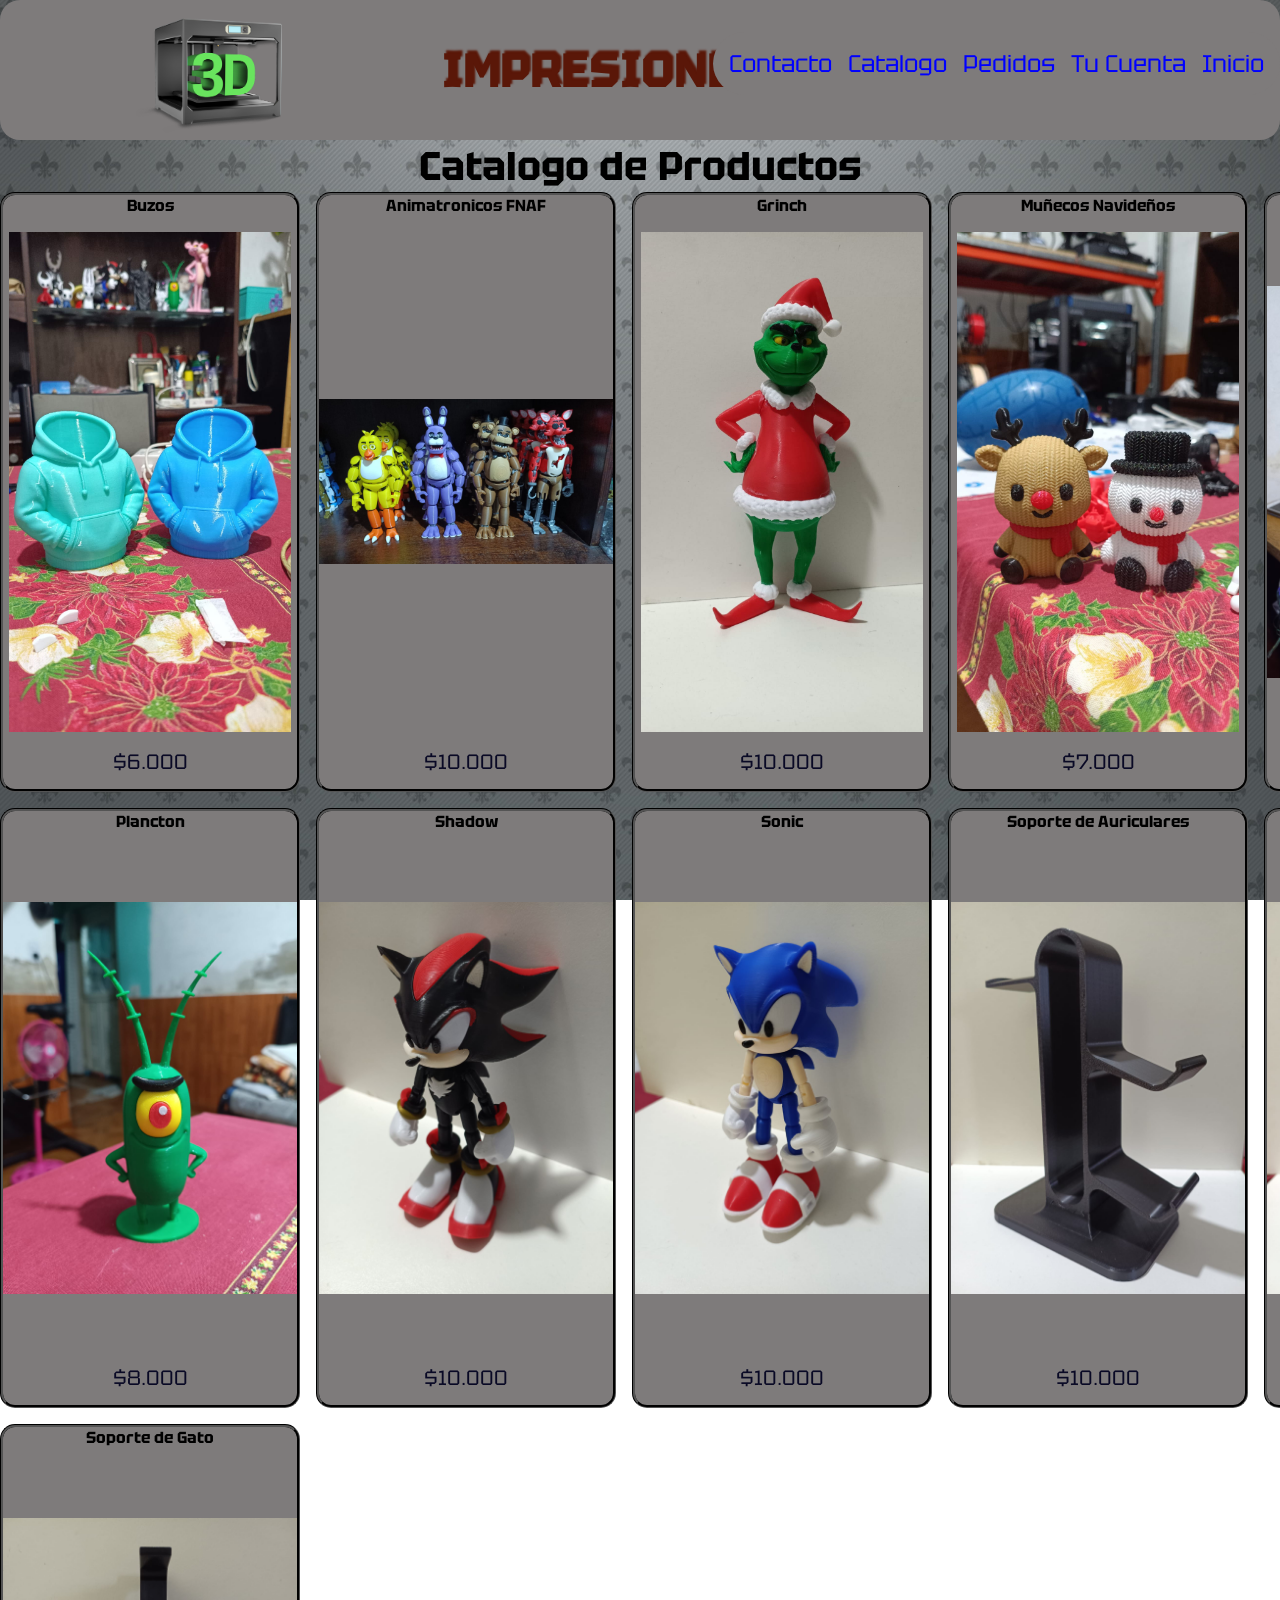
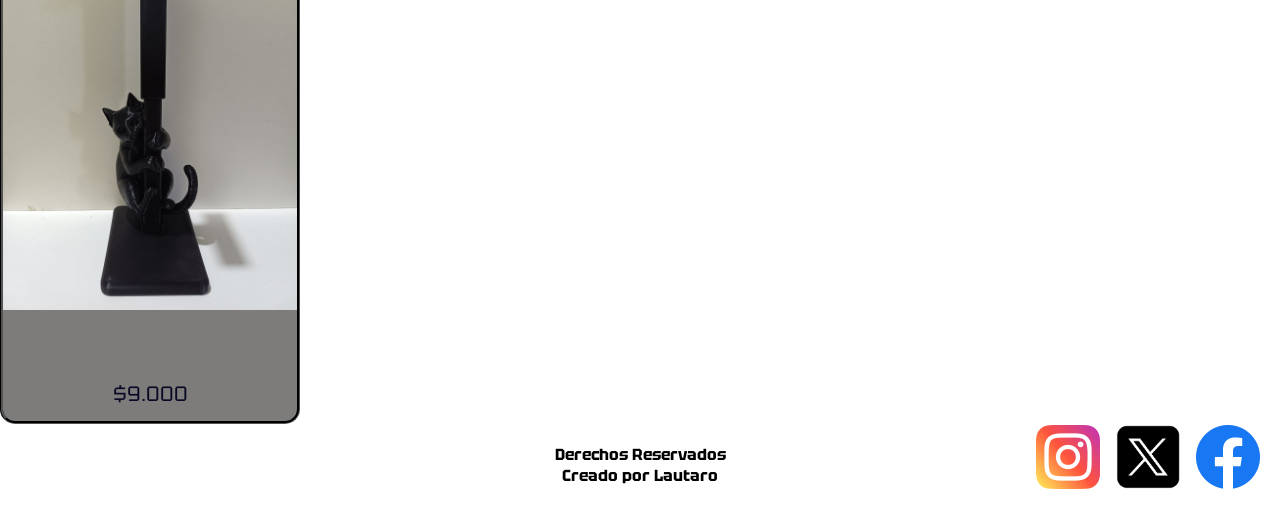
==== pages/catalogo.html @ 33ff71d0 "Firts commit of Impresiones-3D" ====
<!DOCTYPE html>
<html lang="es-ar">
<head>
    <meta charset="UTF-8">
    <meta name="viewport" content="width=device-width, initial-scale=1.0">
    <title>Impresiones 3D - Catalogo</title>
    <link rel="stylesheet" href="../styles/styles.css">
</head>
<body>
    <header>
        <section>
            <a href="../index.html" class="header">
                <img src="../assets/imagenes/impresion 3D.png" alt="Imagen de Figuras impresas en 3D" class="logo">
                <h1>IMPRESIONES 3D</h1>
            </a>
        </section>
        <section>
            <nav>
                <ul class="navbar">
                    <li>
                        <a href="./contacto.html">Contacto</a>
                    </li>
                    
                    <li>
                        <a href="./catalogo.html">Catalogo</a>
                    </li>
                    
                    <li>
                        <a href="./pedidos.html">Pedidos</a>
                    </li>
                    
                    <li>
                        <a href="./tu_cuenta.html">Tu Cuenta</a>
                    </li>
                    <li>
                        <a href="../index.html">Inicio</a>
                    </li>
                </ul>
            </nav>
        </section>

    </header>
    
    <main>
        <h2 class="titulo-catalogo">Catalogo de Productos</h2>
        <section class="catalogo-de-productos">

            <article>
                <h3>Buzos</h3>
                <img src="../assets/imagenes/Imagenes Catalogo/buzos.jpeg" alt="Imagen de impresion en 3D de pequeños buzos" class="imagenes-catalogo">
                <p>$6.000</p>
            </article>

            <article>
                <h3>Animatronicos FNAF</h3>
                <img src="../assets/imagenes/Imagenes Catalogo/fnaf.jpeg" alt="Imagen de distintos personajes de five nights at freddys en impresiones 3D" class="imagenes-catalogo">
                <p>$10.000</p>
            </article>

            <article>
                <h3>Grinch</h3>
                <img src="../assets/imagenes/Imagenes Catalogo/grinch.jpeg" alt="Imagen del grinch en impresion 3D" class="imagenes-catalogo">
                <p>$10.000</p>
            </article>

            <article>
                <h3>Muñecos Navideños</h3>
                <img src="../assets/imagenes/Imagenes Catalogo/muñecos navidad.jpeg" alt="Imagen de muñecos navideños en impresion 3D" class="imagenes-catalogo">
                <p>$7.000</p>
            </article>

            <article>
                <h3>Pantera Rosa</h3>
                <img src="../assets/imagenes/Imagenes Catalogo/pantera rosa.jpeg" alt="Imagen de la pantera rosa en impresion 3D" class="imagenes-catalogo">
                <p>$8.000</p>
            </article>

            <article>
                <h3>Plancton</h3>
                <img src="../assets/imagenes/Imagenes Catalogo/planton.jpeg" alt="Imagen de plancton impreso en 3D" class="imagenes-catalogo">
                <p>$8.000</p>
            </article>

            <article>
                <h3>Shadow</h3>
                <img src="../assets/imagenes/Imagenes Catalogo/sahdow.jpeg" alt="Imagen de shadow impreso en 3D" class="imagenes-catalogo">
                <p>$10.000</p>
            </article>

            <article>
                <h3>Sonic</h3>
                <img src="../assets/imagenes/Imagenes Catalogo/sonic.jpeg" alt="Imagen de sonic impreso en 3D" class="imagenes-catalogo">
                <p>$10.000</p>
            </article>

            <article>
                <h3>Soporte de Auriculares</h3>
                <img src="../assets/imagenes/Imagenes Catalogo/soporte clasico.jpeg" alt="Imagen de soporte para auriculares clasico impreso en 3D" class="imagenes-catalogo">
                <p>$10.000</p>
            </article>

            <article>
                <h3>Soporte de Creeper</h3>
                <img src="../assets/imagenes/Imagenes Catalogo/soporte creeper.jpeg" alt="Imagen de soporte para auriculares de creeper impreso en 3D" class="imagenes-catalogo">
                <p>$18.000</p>
            </article>

            <article>
                <h3>Soporte de Gato</h3>
                <img src="../assets/imagenes/Imagenes Catalogo/soporte gato.jpeg" alt="Imagen de soporte para auriculares de gato impreso en 3D"class="imagenes-catalogo">
                <p>$9.000</p>
            </article>

        </section>

    </main>

    <footer>
        <section class="derechos-de-autor">
            <h4>Derechos Reservados</h4>
            <h4>Creado por Lautaro</h4>
        </section>
        <section>
            <ul class="redes-sociales">
                <li>
                    <a href="https://www.instagram.com" target="_blank">
                        <img src="../assets/logos/instagram.png" alt="Logo de Instagram" class="logo_red_social">
                    </a>
                </li>
                
                <li>
                    <a href="https://x.com/?lang=es" target="_blank">
                        <img src="../assets/logos/x.png" alt="Logo de X" class="logo_red_social">
                    </a>
                </li>
                
                <li>
                    <a href="https://www.facebook.com/?locale=es_LA" target="_blank">
                        <img src="../assets/logos/facebook.png" alt="Logo de Facebook" class="logo_red_social">
                    </a>
                </li>
            </ul>
        </section>
    </footer>

</body>
</html>
---- styles/styles.css ----
@import url('https://fonts.googleapis.com/css2?family=Tektur:wght@400..900&display=swap');
*{
    margin: 0;
    padding: 0;
    box-sizing: border-box;
    font-family: tektur;
}

body{
    background-image: url(../assets/imagenes/fondo\ de\ pantalla.jpg);
    background-repeat: no-repeat;
    background-position: center;
    background-size: cover;
    background-attachment: fixed;
}

.header{
    display: grid;
    grid-template-columns: repeat(3, 1fr);
    justify-items: center;
    align-items: center;
    background-color: rgb(126, 123, 123);
    border-radius: 20px;
}

.navbar{
    display: flex;
    position: fixed;
    top: 2rem;
    right: 0;
    justify-content: flex-end;
    gap: 1rem ;
    padding: 1rem;
    border-radius: 50px;
    background-color: rgb(126, 123, 123);

}

main{
    display: flex;
    justify-content: center;
    flex-direction: column;
}

.info{
    display: flex;
    justify-content: center;
    padding: 1rem;
}

.catalogo-de-productos{
    display: grid;
    grid-template-columns: repeat(5, 1fr);
    justify-items: center;
    gap: 1rem;
    
}

.catalogo-de-productos article {
    display: flex;
    flex-direction: column;
    align-items: center;
    gap: 1rem;
    width: 300px;
    height: 600px;
    border-style:groove;
    border-radius: 15px;
    border-color: black;
    background-color: rgb(126, 123, 123);
}

.imagenes-catalogo{
    width: 100%;
    height: 500px;
    object-fit: contain;
}

.imagenes-ilustrativas{
    display: flex;
    flex-flow: row wrap;
    gap: 1rem;
    justify-content: center;
}

.tu-cuenta{
    display: flex;
    justify-content: center;
    align-items: center;
    flex-direction: column;
    flex-flow: row wrap;
    gap: 2rem;
}

.datos-personales{
    display: flex;
    flex-direction: column;
    justify-content: center;
    align-items: center;
}

.datos-domicilio{
    display: flex;
    flex-direction: column;
    justify-content: center;
    align-items: center;
    
}
.datos-persona-autorizada{
    display: flex;
    flex-direction: column;
    justify-content: center;
    align-items: center;
    
}

footer{
    position: relative;
    padding: 20px;
    display: flex;
    justify-content: center;
    align-items: end;
}


.derechos-de-autor{
    display: flex;
    flex-direction: column;
    align-items: center;
}
.redes-sociales{
    display: flex;
    flex-direction: row;
    gap: 1rem;
    position: absolute;
    right: 20px;
    bottom: 10px;
}
h1{
    text-align: center;
    color: rgb(90, 23, 8);
    font-size: 3rem;
    text-shadow: 2px -3px 2px;

}

h2{
    font-size: 2.5rem;
}

h3{
    font-size: 1rem;
}


.logo{
    height: auto ;
    width: 175px;
    margin-left: 10px;
}
    
    .imagen_ilustrativa{
        height: auto;
        width: 400px;
        gap: 2rem;
    }
    
    .logo_red_social{
        height: auto;
        width: 4rem;
    }
    
    p{
    color: rgb(9, 9, 37);
    font-size: 1.30rem;
}

li{
    list-style: none;
}

a{
    color: blue;
    text-decoration: none;
    font-size: 1.5rem;
}

p{
    white-space: pre-line;
}
.titulo-imagenes-ilustrativas{
    display: flex;
    justify-content: center;
}
.titulo-catalogo{
    display: flex;
    justify-content: center;
}

.ideas{
    display: flex;
    justify-content: flex-start;
    align-items: flex-start;
    flex-direction: column;
}

.ideas input{
    width: 40%;
}

.ideas textarea{
    width: 40%;
}

/* MEDIA QUERIS */

/* TABLET */
@media (min-width: 480px) and (max-width:960px){
    main{
        text-align: center;
    }
    header{
        display: flex;
        align-items: center;
        justify-content: center;
    }
    .navbar{
        display: flex;
        align-items: center;
    }
    h1{
        display: none;
    }
    .logo{
    width: 50%;
    height: auto;
    }

    .imagen_ilustrativa{
        height: auto;
        width: 200px;
    }

    .catalogo-de-productos{
        display: grid;
        grid-template-columns: repeat(2, 1fr);
        justify-items: center;
    }

    .catalogo-de-productos article{
        display: flex;
        flex-direction: column;
        align-items: center;
        height: 450px;
        width: 250px;
        padding: 5px;
    }

    .catalogo-de-productos article p {
        margin-top: auto;
    }

    .imagenes-catalogo{
        height: auto;
        width: 200px;
        margin: auto;
    }
}

/* MOBILE */
@media (min-width: 300px) and (max-width:479px){

    main{
    text-align: center;
    }

    h1{
        display:none;
    }

    header{
        display: flex;
        justify-content: center;
        align-items: center;
    }

    .navbar{
        display: flex;
        flex-direction: column;
        align-items: center;
        gap: 5px;
        border-radius: 20px;
        top: 0;
    }

    .navbar a{
        font-size: 1rem;
    }

    .logo{
        height: auto;
        width: 200px;
    }

.imagen_ilustrativa{
    height: auto;
    width: 150px;
}

.redes-sociales{
    display: flex;
    justify-content: end;
    flex-direction: column;
    gap: 5px;

}

.logo_red_social{
    height: auto;
    width: 30px;
}

    .catalogo-de-productos{
        display: grid;
        grid-template-columns: repeat(2, 1fr);
        justify-items: center;
    }

    .catalogo-de-productos article{
        display: flex;
        flex-direction: column;
        align-items: center;
        height: 350px;
        width: 150px;
        padding: 5px;
    }

    .catalogo-de-productos article p {
        margin-top: auto;
    }

    .imagenes-catalogo{
        height: auto;
        width: 125px;
        margin: auto;
    }
}
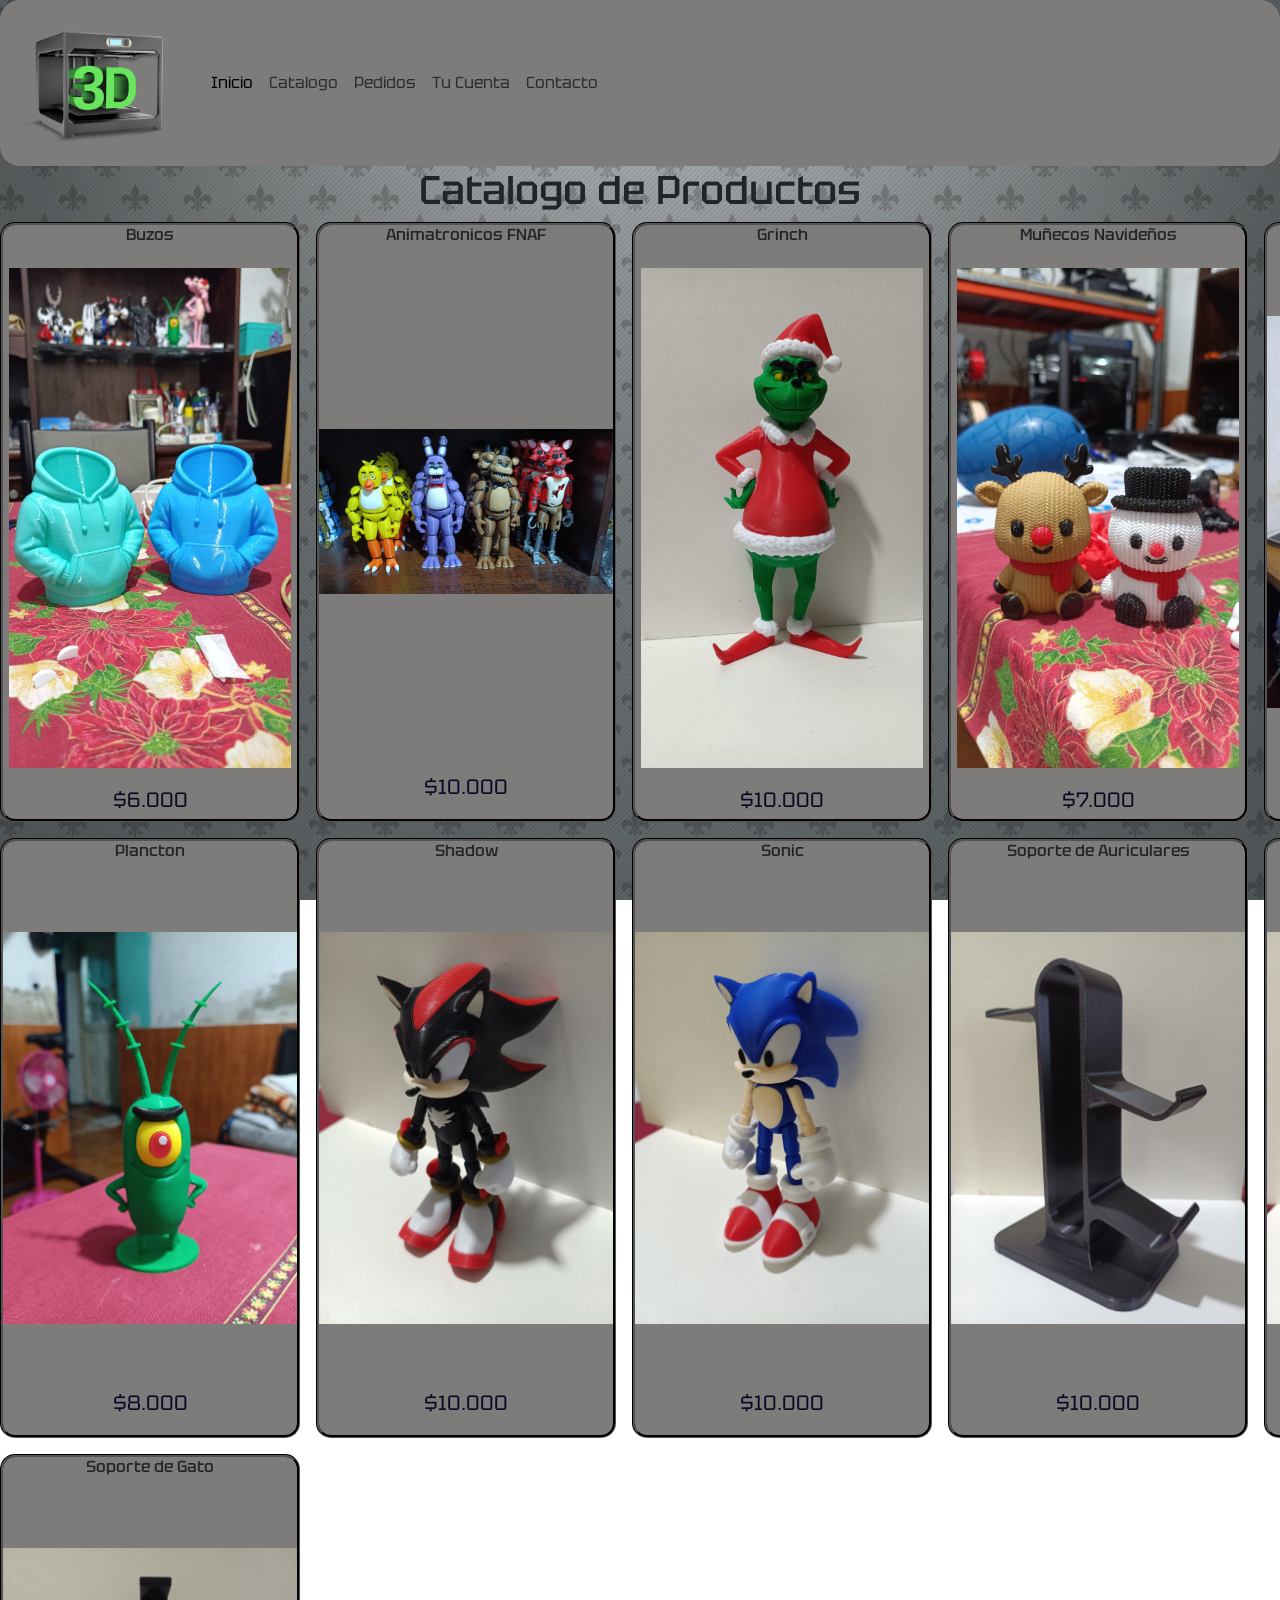
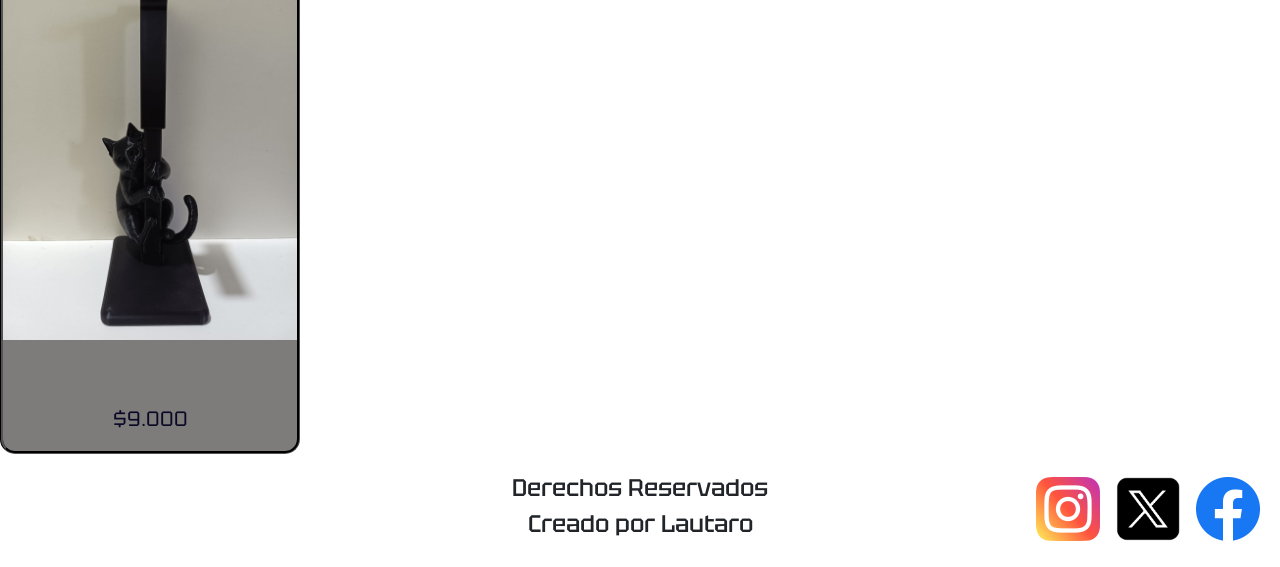
==== commit 3439faa8: "agrego navbar de Bootstrap" ====
--- a/pages/catalogo.html
+++ b/pages/catalogo.html
@@ -4,11 +4,44 @@
     <meta charset="UTF-8">
     <meta name="viewport" content="width=device-width, initial-scale=1.0">
     <title>Impresiones 3D - Catalogo</title>
+    <link href="https://cdn.jsdelivr.net/npm/bootstrap@5.3.8/dist/css/bootstrap.min.css" rel="stylesheet" integrity="sha384-sRIl4kxILFvY47J16cr9ZwB07vP4J8+LH7qKQnuqkuIAvNWLzeN8tE5YBujZqJLB" crossorigin="anonymous">
     <link rel="stylesheet" href="../styles/styles.css">
 </head>
 <body>
     <header>
         <section>
+            <nav class="navbar navbar-expand-lg navbar">
+                <div class="container-fluid">
+                    <a class="navbar-brand" href="../index.html">
+                        <img src="../assets/imagenes/impresion 3D.png" alt="logo de pagina impresiones 3D" class="logo">
+                    </a>
+                    <button class="navbar-toggler" type="button" data-bs-toggle="collapse" data-bs-target="#navbarNav"
+                        aria-controls="navbarNav" aria-expanded="false" aria-label="Toggle navigation">
+                        <span class="navbar-toggler-icon"></span>
+                    </button>
+                    <div class="collapse navbar-collapse" id="navbarNav">
+                        <ul class="navbar-nav">
+                            <li class="nav-item">
+                                <a class="nav-link active" aria-current="page" href="../index.html">Inicio</a>
+                            </li>
+                            <li class="nav-item">
+                                <a class="nav-link" href="../pages/catalogo.html">Catalogo</a>
+                            </li>
+                            <li class="nav-item">
+                                <a class="nav-link" href="../pages/pedidos.html">Pedidos</a>
+                            </li>
+                            <li class="nav-item">
+                                <a class="nav-link" href="../pages/tu_cuenta.html">Tu Cuenta</a>
+                            </li>
+                            <li class="nav-item">
+                                <a class="nav-link" href="../pages/contacto.html">Contacto</a>
+                            </li>
+                        </ul>
+                    </div>
+                </div>
+            </nav>
+        </section>
+        <!-- <section>
             <a href="../index.html" class="header">
                 <img src="../assets/imagenes/impresion 3D.png" alt="Imagen de Figuras impresas en 3D" class="logo">
                 <h1>IMPRESIONES 3D</h1>
@@ -37,7 +70,7 @@
                     </li>
                 </ul>
             </nav>
-        </section>
+        </section> -->
 
     </header>
     
@@ -142,6 +175,6 @@
             </ul>
         </section>
     </footer>
-
+    <script src="https://cdn.jsdelivr.net/npm/bootstrap@5.3.8/dist/js/bootstrap.bundle.min.js" integrity="sha384-FKyoEForCGlyvwx9Hj09JcYn3nv7wiPVlz7YYwJrWVcXK/BmnVDxM+D2scQbITxI" crossorigin="anonymous"></script>
 </body>
 </html>
--- a/styles/styles.css
+++ b/styles/styles.css
@@ -14,16 +14,22 @@
     background-attachment: fixed;
 }
 
-.header{
+.navbar{
+    background-color: rgb(126, 123, 123);
+    border-radius: 20px;
+}
+
+/* .header{
     display: grid;
     grid-template-columns: repeat(3, 1fr);
     justify-items: center;
     align-items: center;
+    width: 100%;
     background-color: rgb(126, 123, 123);
     border-radius: 20px;
-}
-
-.navbar{
+} */
+
+/* .navbar{
     display: flex;
     position: fixed;
     top: 2rem;
@@ -34,7 +40,7 @@
     border-radius: 50px;
     background-color: rgb(126, 123, 123);
 
-}
+} */
 
 main{
     display: flex;
@@ -155,7 +161,6 @@
 .logo{
     height: auto ;
     width: 175px;
-    margin-left: 10px;
 }
     
     .imagen_ilustrativa{
@@ -218,15 +223,15 @@
     main{
         text-align: center;
     }
-    header{
+    /* header{
         display: flex;
         align-items: center;
         justify-content: center;
-    }
-    .navbar{
-        display: flex;
-        align-items: center;
-    }
+    } */
+    /* .navbar{
+        display: flex;
+        align-items: center;
+    } */
     h1{
         display: none;
     }
@@ -277,20 +282,20 @@
         display:none;
     }
 
-    header{
+    /* header{
         display: flex;
         justify-content: center;
         align-items: center;
-    }
-
-    .navbar{
+    } */
+
+    /* .navbar{
         display: flex;
         flex-direction: column;
         align-items: center;
         gap: 5px;
         border-radius: 20px;
         top: 0;
-    }
+    } */
 
     .navbar a{
         font-size: 1rem;
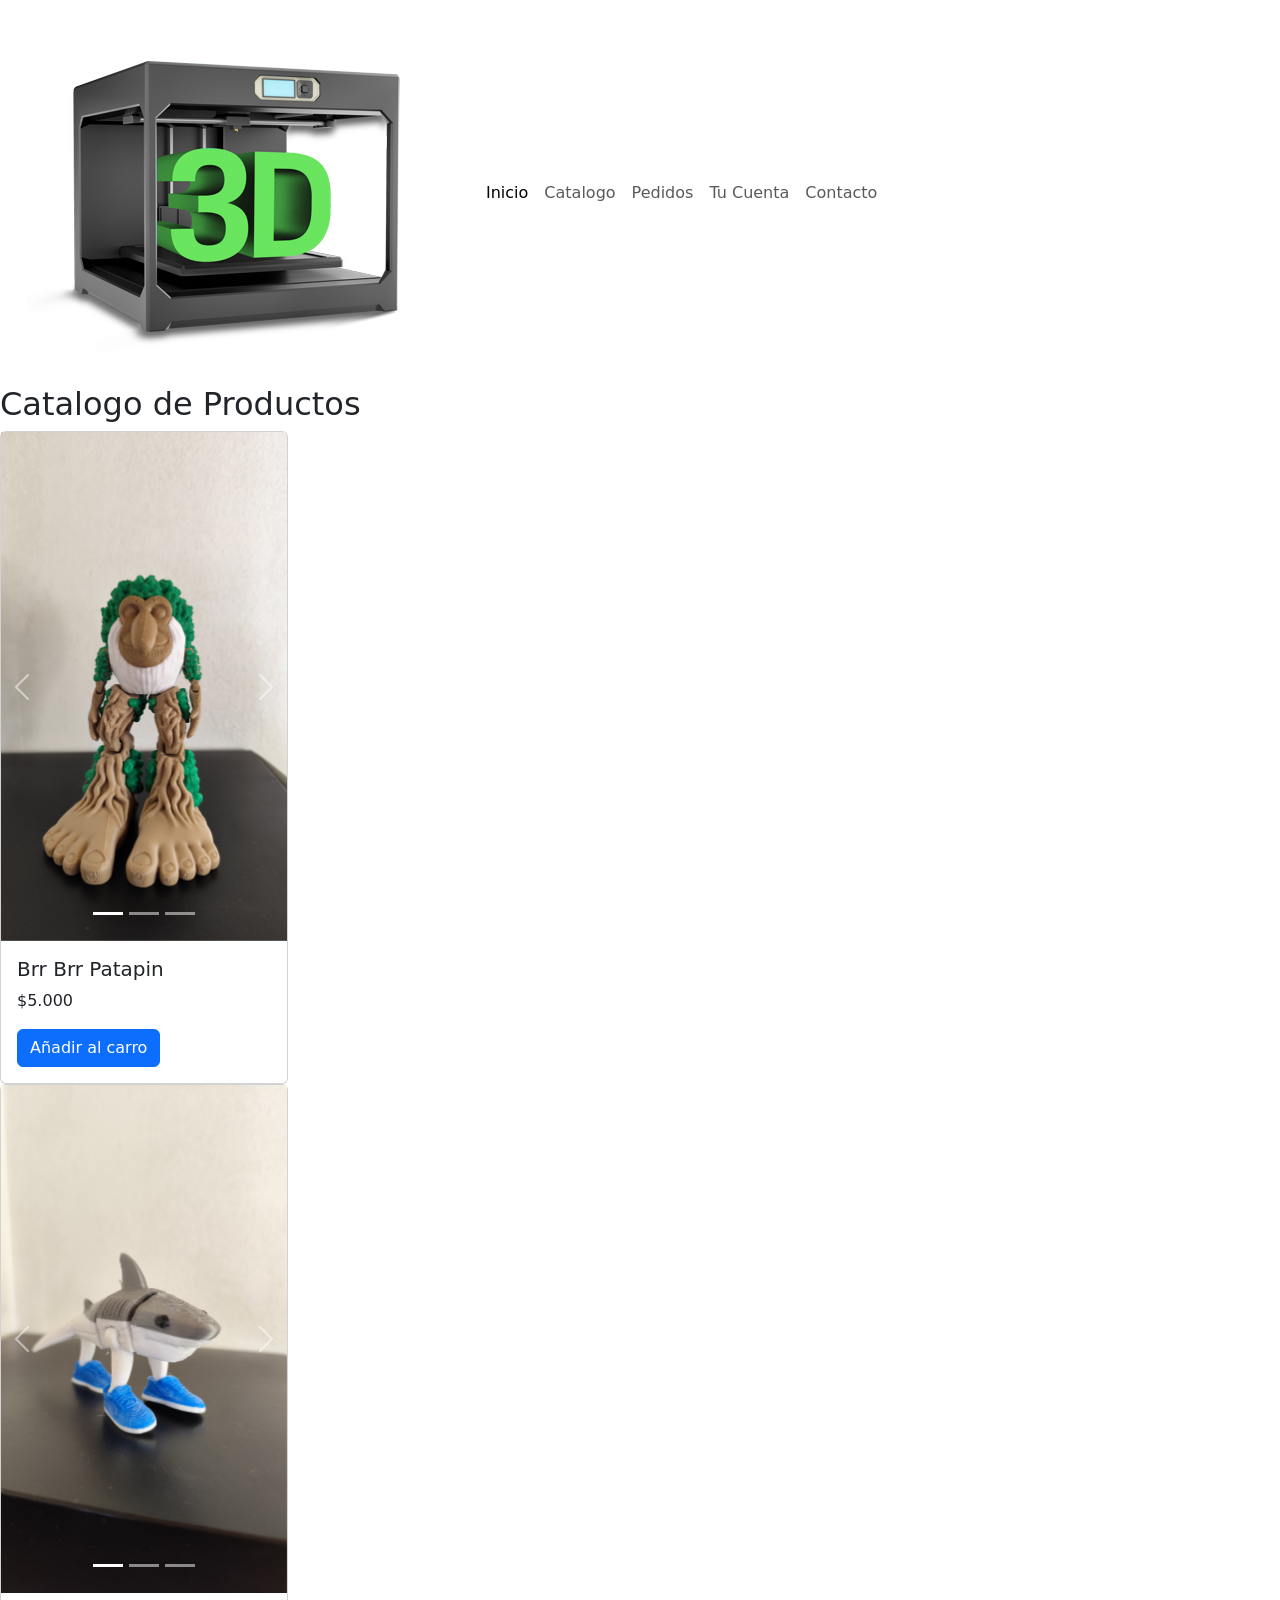
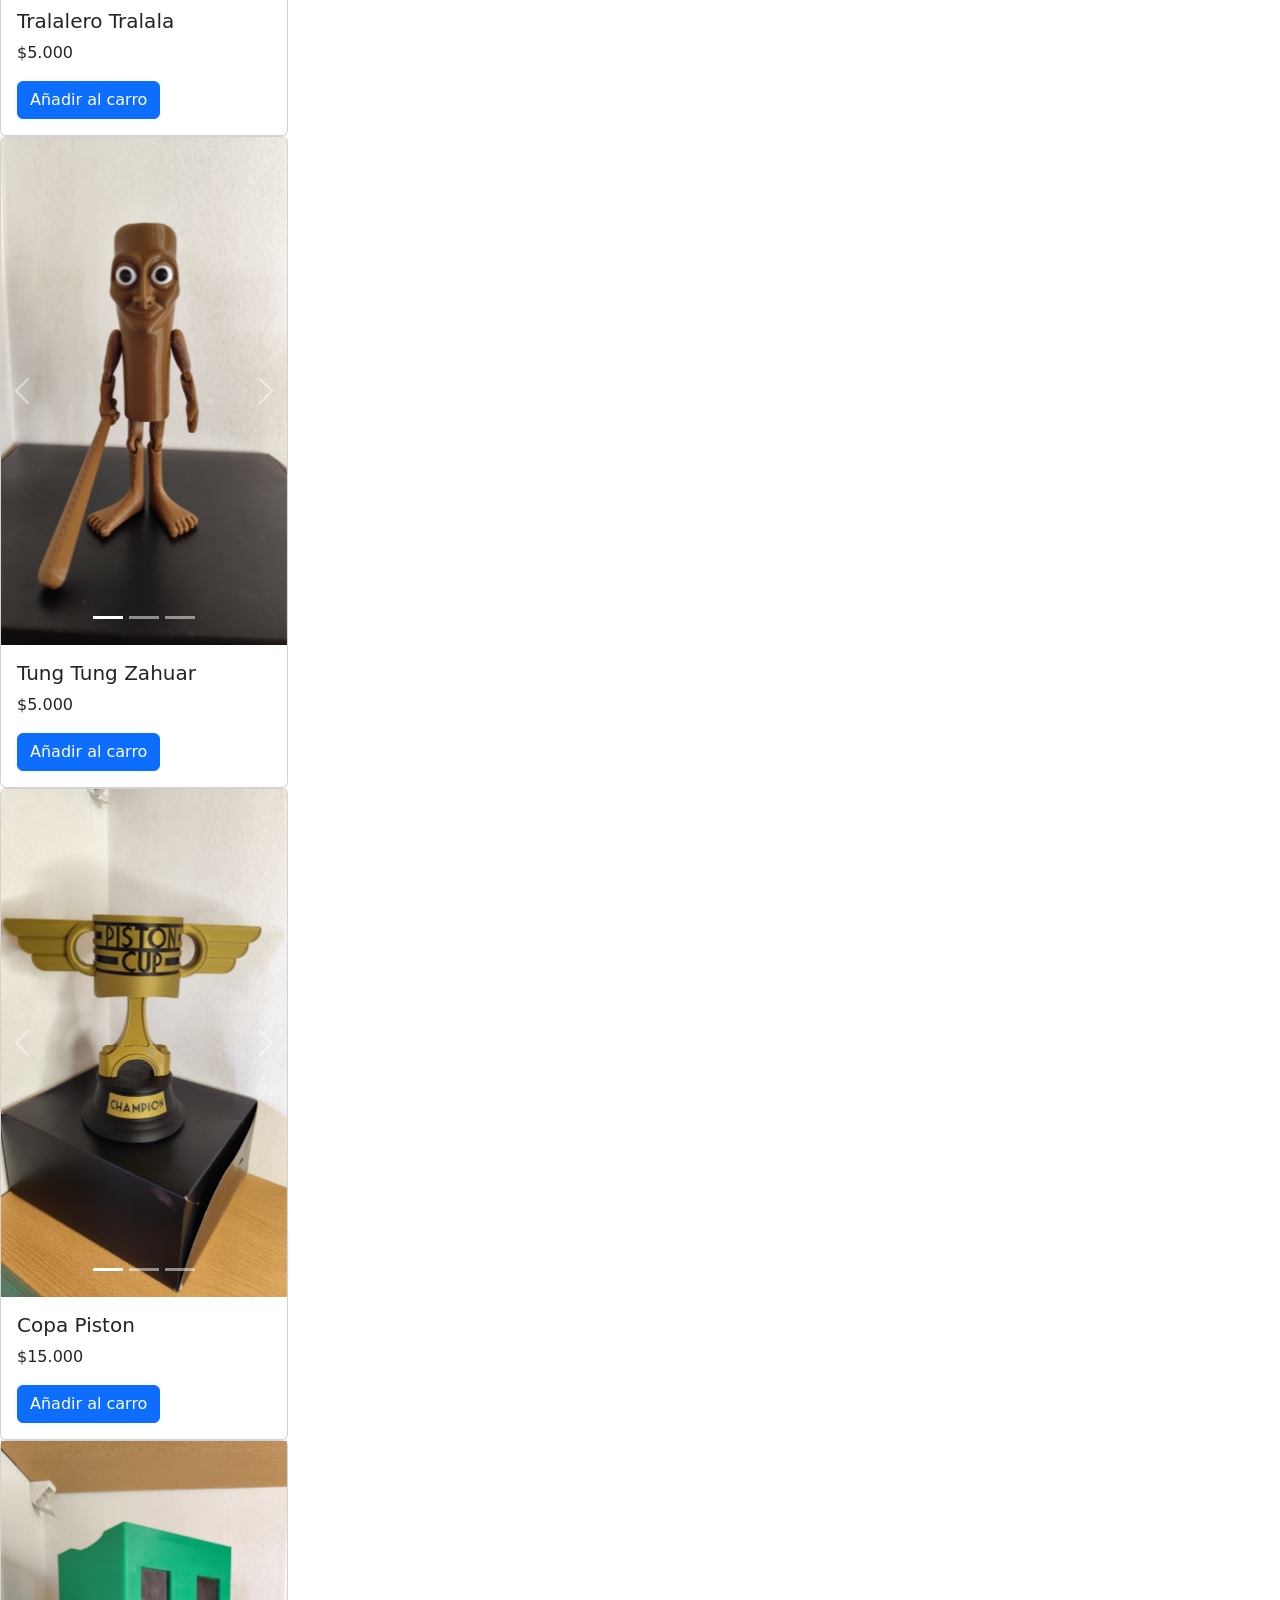
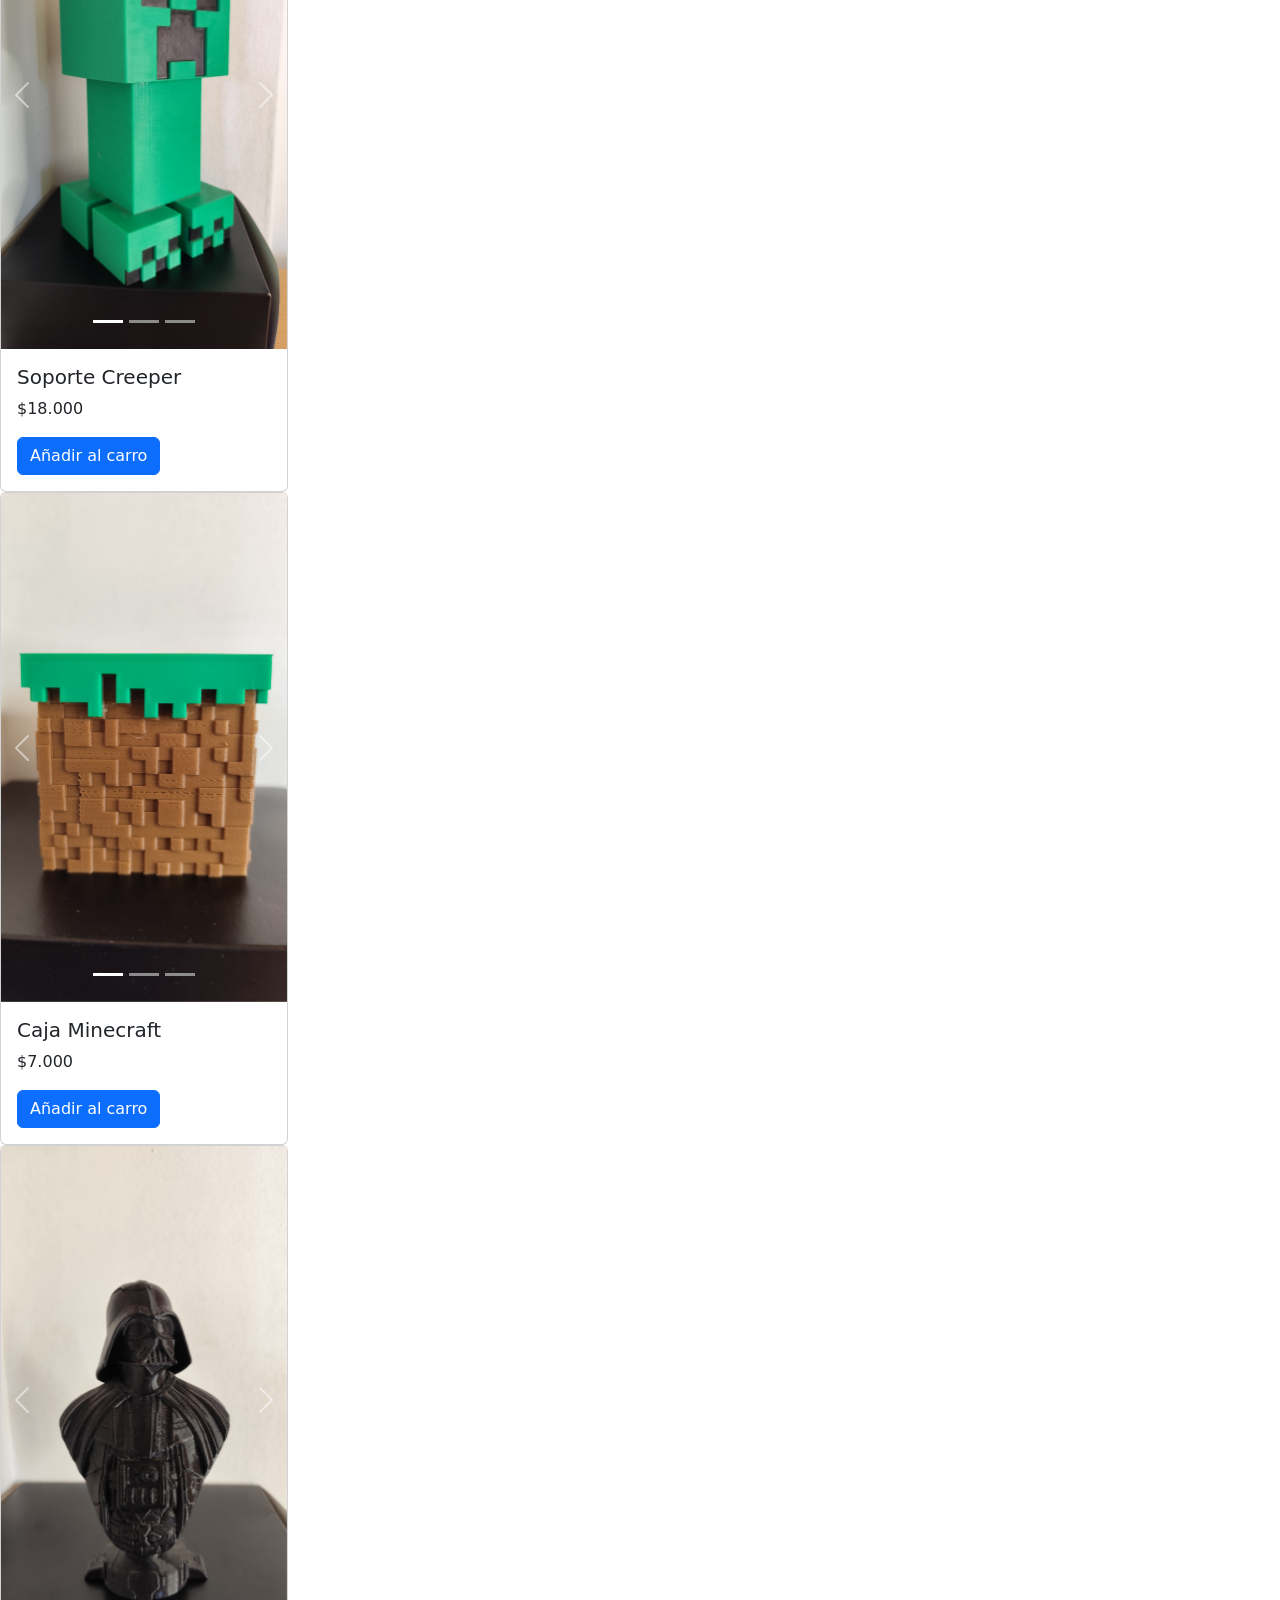
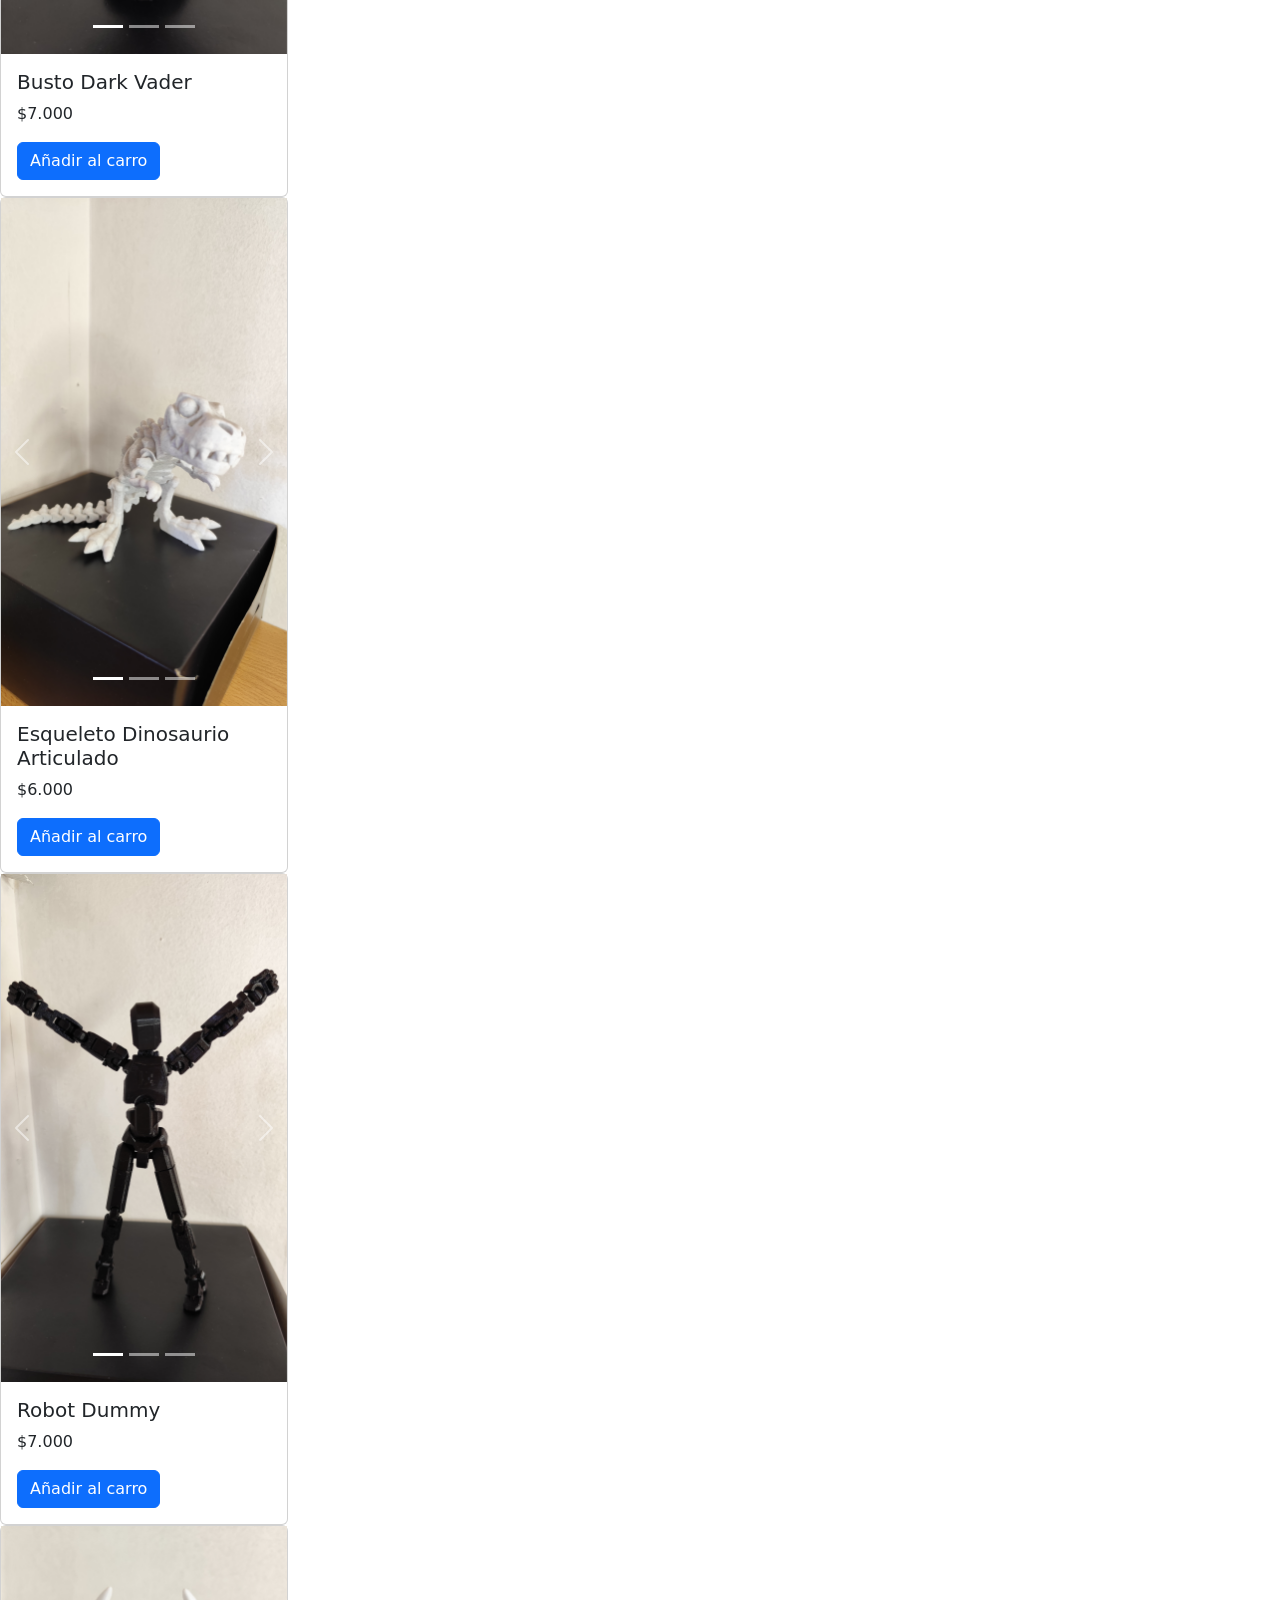
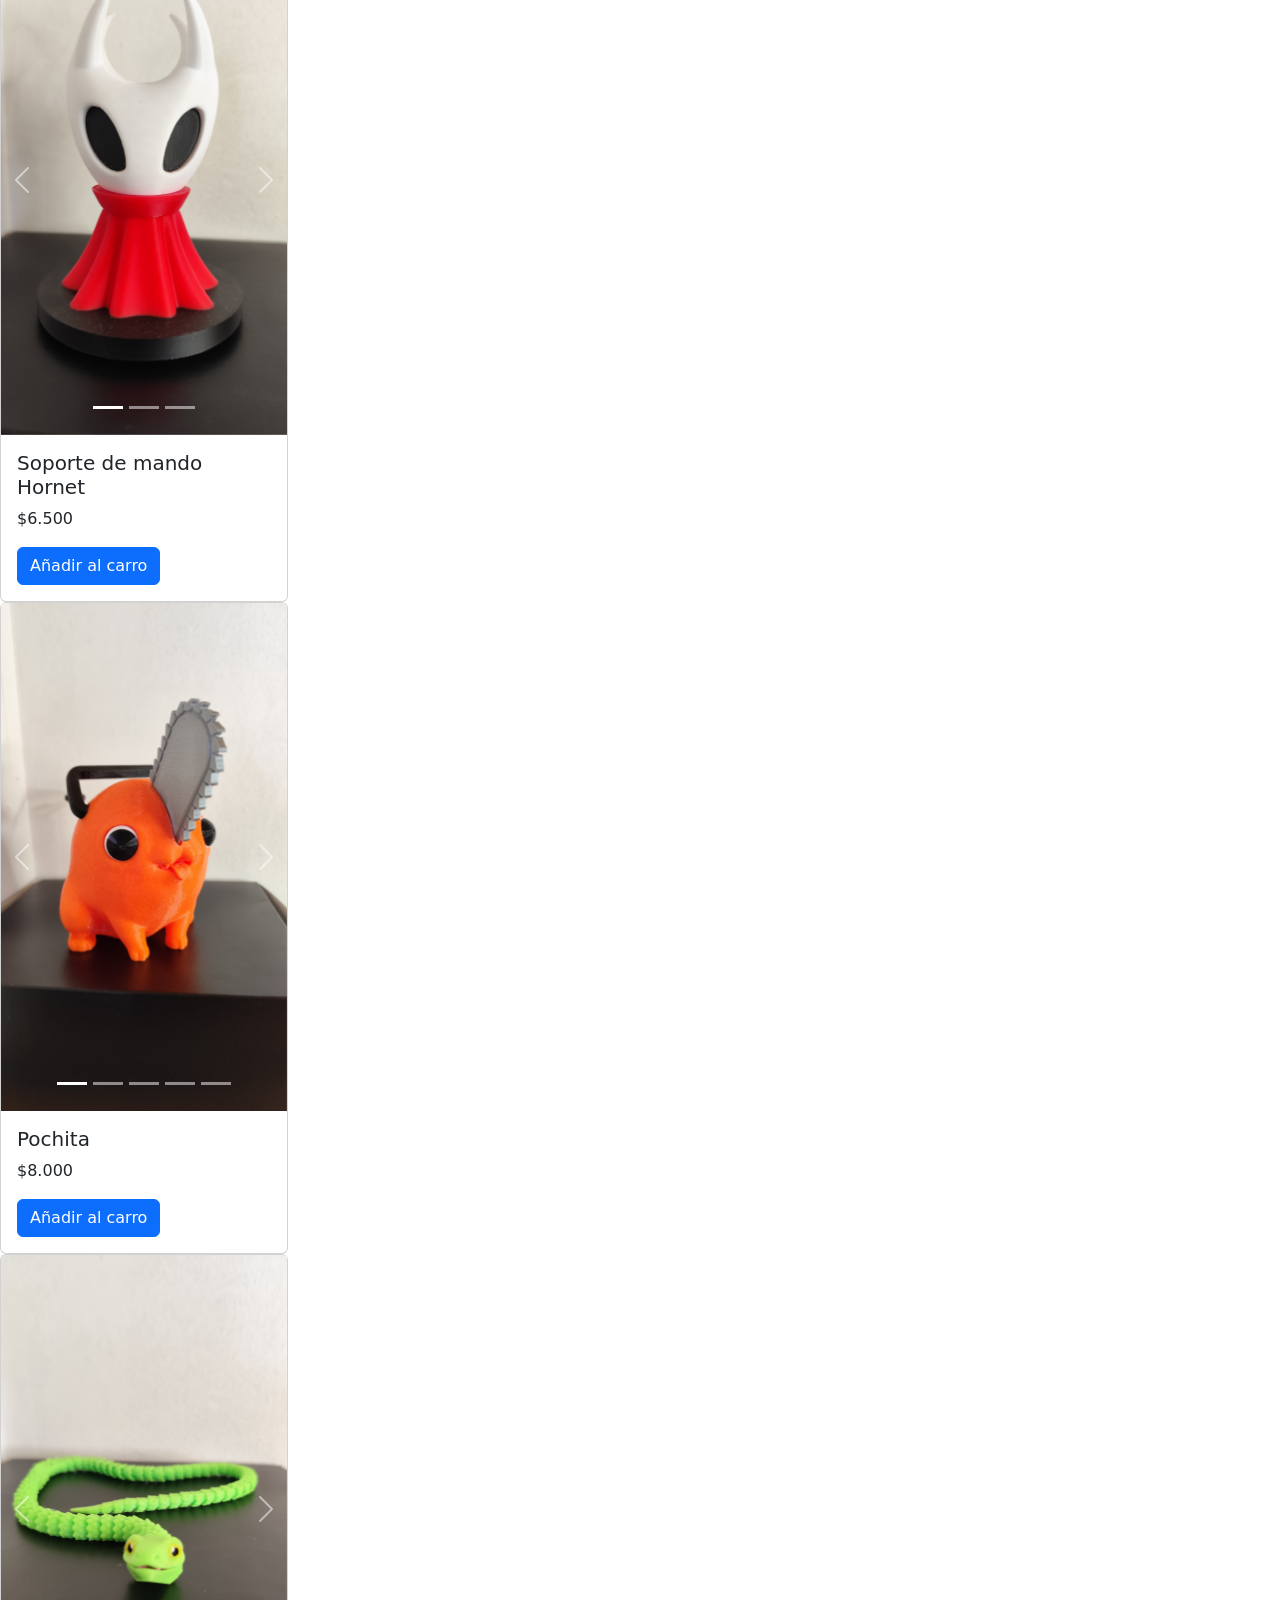
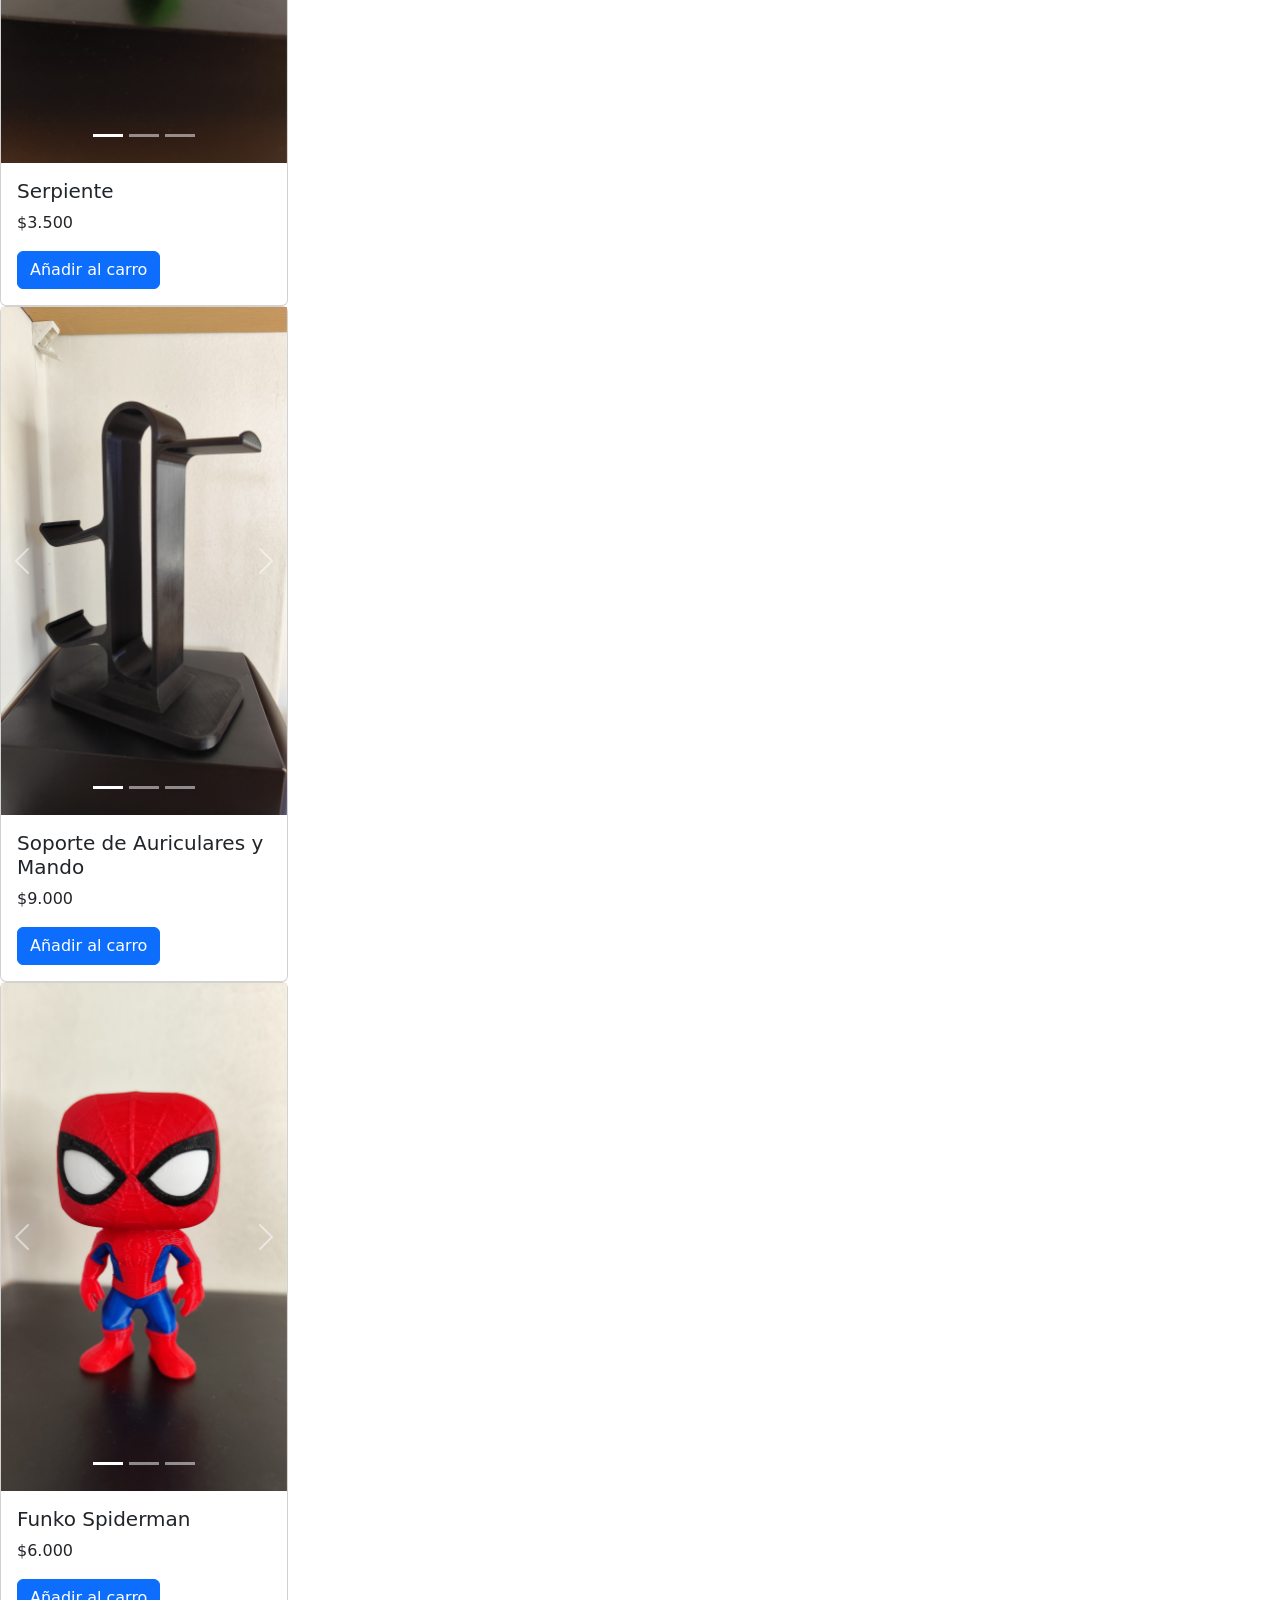
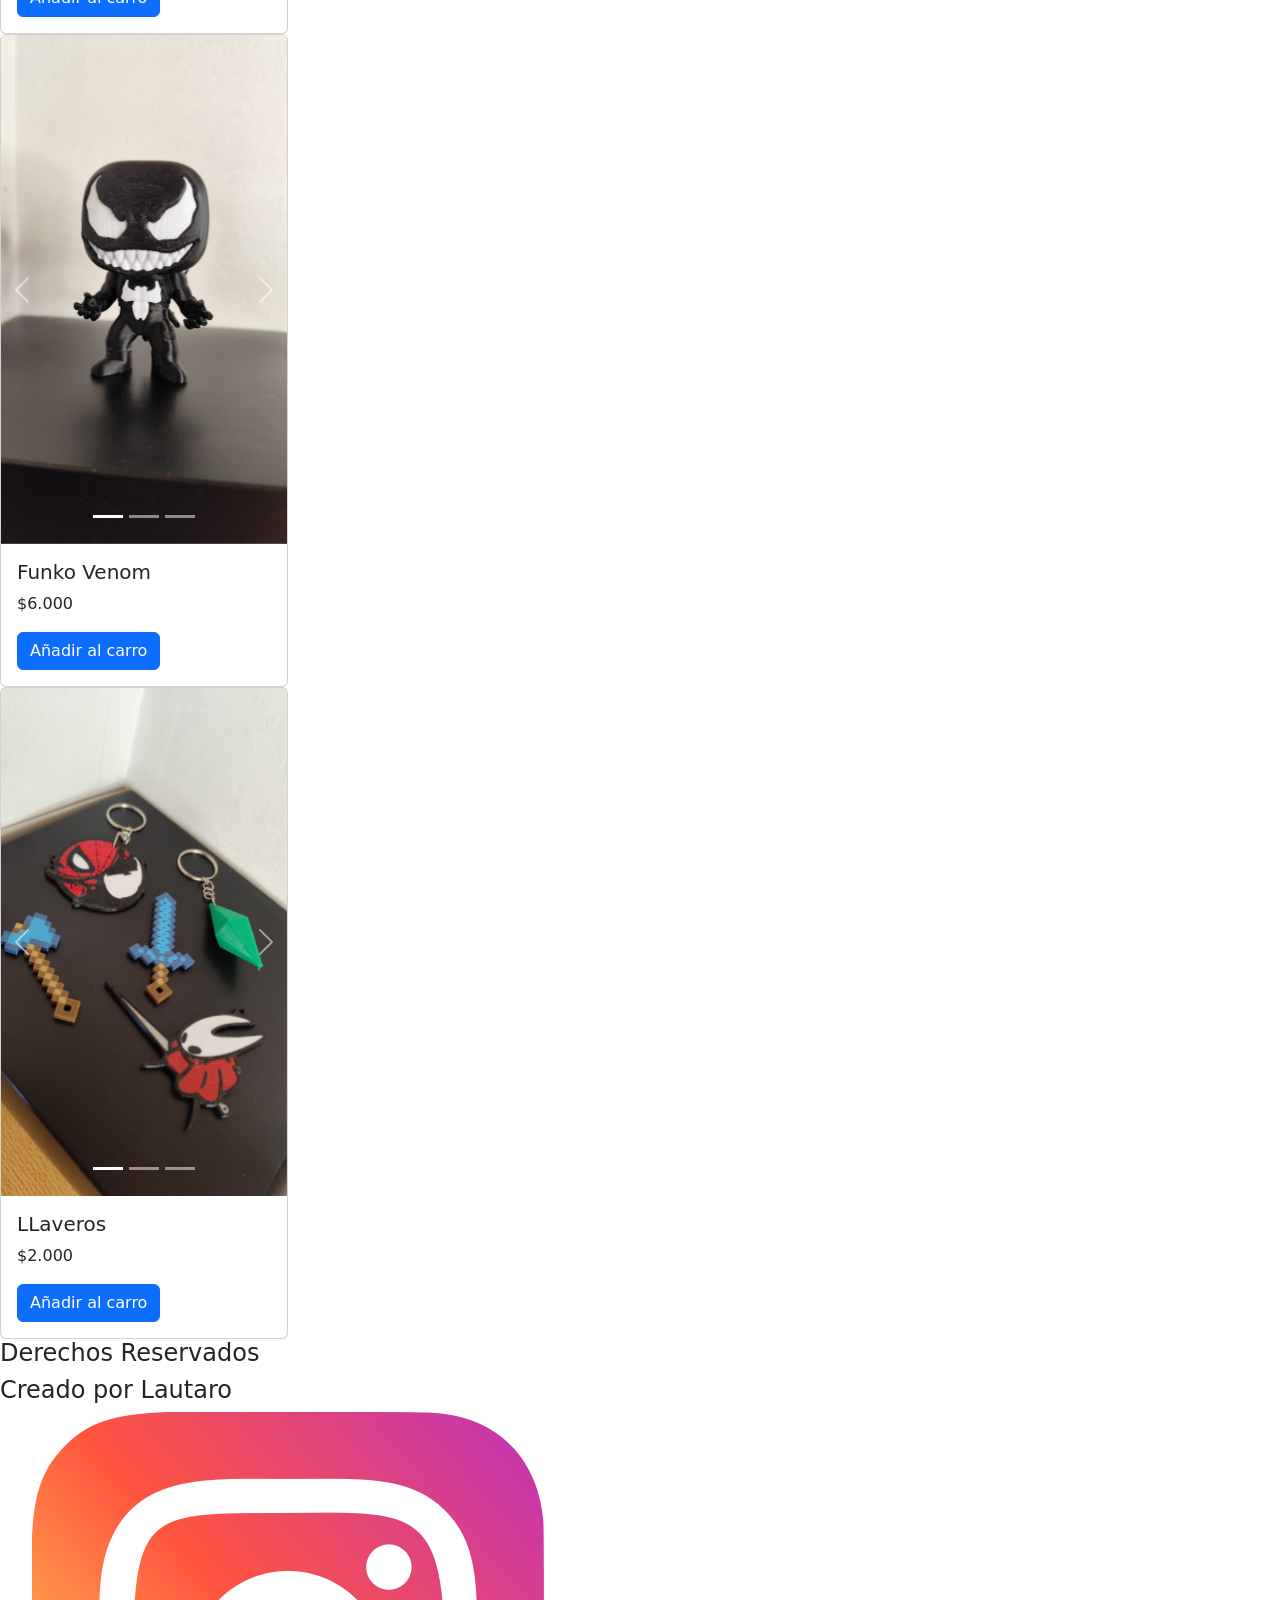
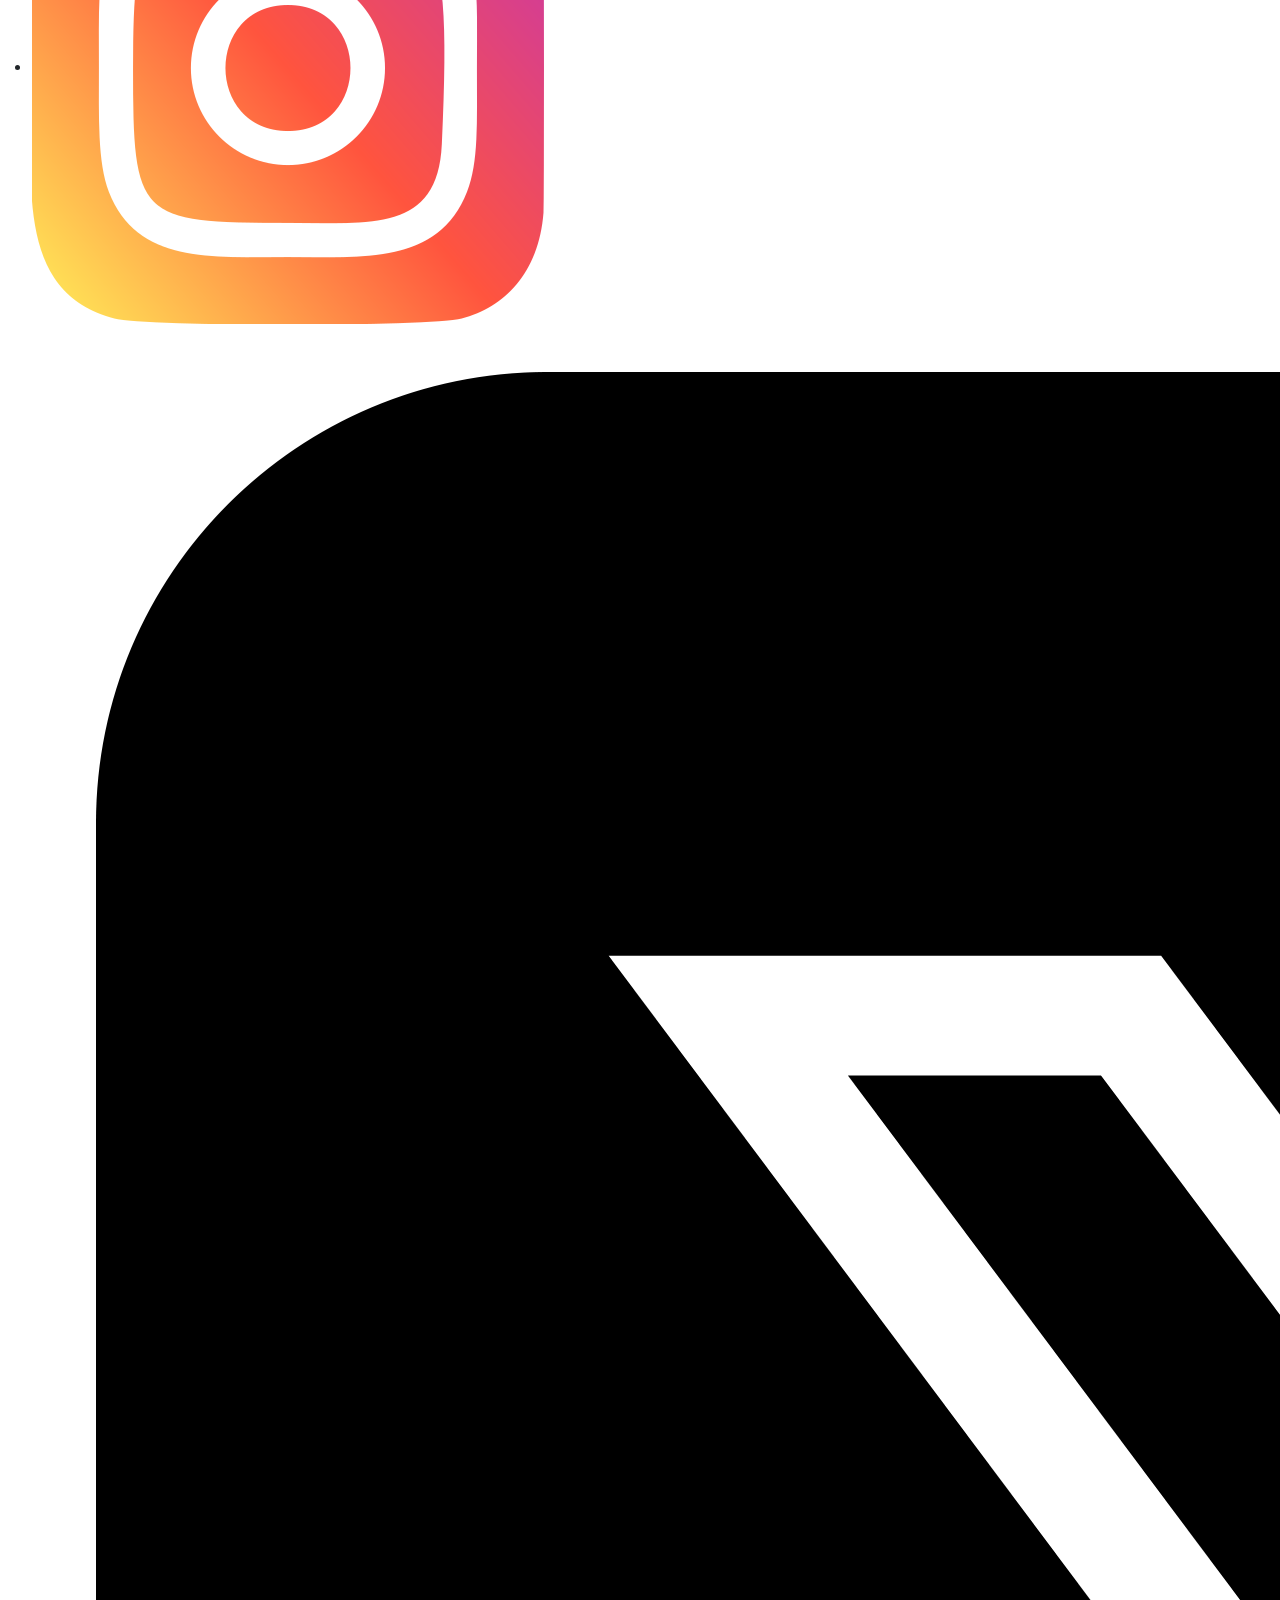
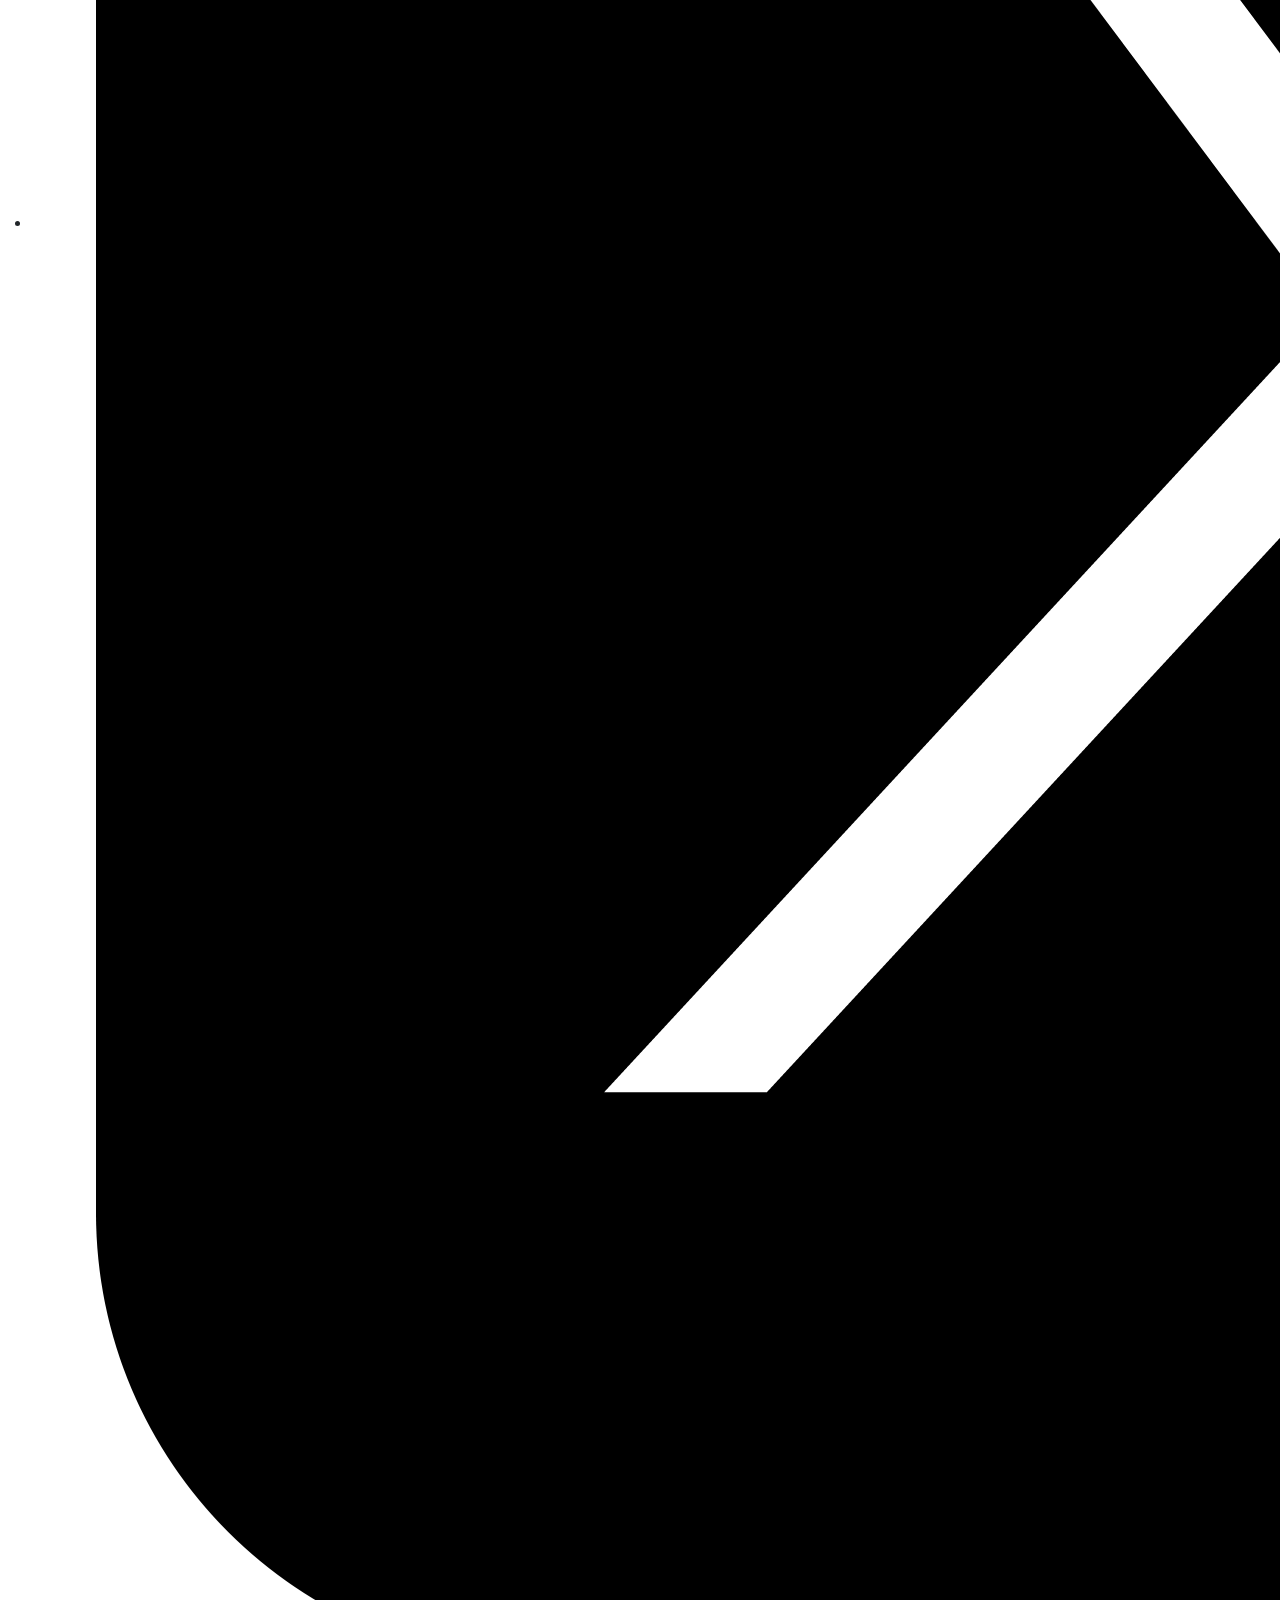
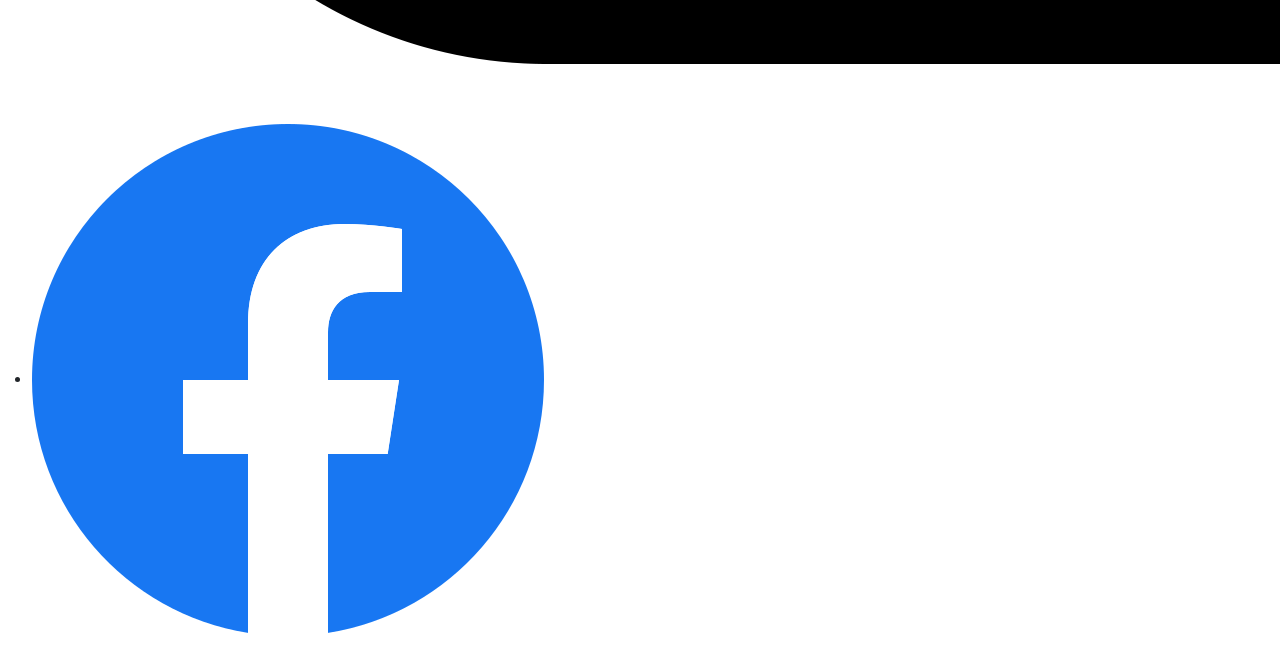
==== commit c2eaaee3: "actiualizacion de catalogo de imagenes con bootstrap, card y carrusel" ====
--- a/pages/catalogo.html
+++ b/pages/catalogo.html
@@ -1,12 +1,15 @@
 <!DOCTYPE html>
 <html lang="es-ar">
+
 <head>
     <meta charset="UTF-8">
     <meta name="viewport" content="width=device-width, initial-scale=1.0">
     <title>Impresiones 3D - Catalogo</title>
-    <link href="https://cdn.jsdelivr.net/npm/bootstrap@5.3.8/dist/css/bootstrap.min.css" rel="stylesheet" integrity="sha384-sRIl4kxILFvY47J16cr9ZwB07vP4J8+LH7qKQnuqkuIAvNWLzeN8tE5YBujZqJLB" crossorigin="anonymous">
+    <link href="https://cdn.jsdelivr.net/npm/bootstrap@5.3.8/dist/css/bootstrap.min.css" rel="stylesheet"
+        integrity="sha384-sRIl4kxILFvY47J16cr9ZwB07vP4J8+LH7qKQnuqkuIAvNWLzeN8tE5YBujZqJLB" crossorigin="anonymous">
     <link rel="stylesheet" href="../styles/styles.css">
 </head>
+
 <body>
     <header>
         <section>
@@ -73,80 +76,683 @@
         </section> -->
 
     </header>
-    
+
     <main>
         <h2 class="titulo-catalogo">Catalogo de Productos</h2>
         <section class="catalogo-de-productos">
 
             <article>
-                <h3>Buzos</h3>
-                <img src="../assets/imagenes/Imagenes Catalogo/buzos.jpeg" alt="Imagen de impresion en 3D de pequeños buzos" class="imagenes-catalogo">
-                <p>$6.000</p>
-            </article>
-
-            <article>
-                <h3>Animatronicos FNAF</h3>
-                <img src="../assets/imagenes/Imagenes Catalogo/fnaf.jpeg" alt="Imagen de distintos personajes de five nights at freddys en impresiones 3D" class="imagenes-catalogo">
-                <p>$10.000</p>
-            </article>
-
-            <article>
-                <h3>Grinch</h3>
-                <img src="../assets/imagenes/Imagenes Catalogo/grinch.jpeg" alt="Imagen del grinch en impresion 3D" class="imagenes-catalogo">
-                <p>$10.000</p>
-            </article>
-
-            <article>
-                <h3>Muñecos Navideños</h3>
-                <img src="../assets/imagenes/Imagenes Catalogo/muñecos navidad.jpeg" alt="Imagen de muñecos navideños en impresion 3D" class="imagenes-catalogo">
-                <p>$7.000</p>
-            </article>
-
-            <article>
-                <h3>Pantera Rosa</h3>
-                <img src="../assets/imagenes/Imagenes Catalogo/pantera rosa.jpeg" alt="Imagen de la pantera rosa en impresion 3D" class="imagenes-catalogo">
-                <p>$8.000</p>
-            </article>
-
-            <article>
-                <h3>Plancton</h3>
-                <img src="../assets/imagenes/Imagenes Catalogo/planton.jpeg" alt="Imagen de plancton impreso en 3D" class="imagenes-catalogo">
-                <p>$8.000</p>
-            </article>
-
-            <article>
-                <h3>Shadow</h3>
-                <img src="../assets/imagenes/Imagenes Catalogo/sahdow.jpeg" alt="Imagen de shadow impreso en 3D" class="imagenes-catalogo">
-                <p>$10.000</p>
-            </article>
-
-            <article>
-                <h3>Sonic</h3>
-                <img src="../assets/imagenes/Imagenes Catalogo/sonic.jpeg" alt="Imagen de sonic impreso en 3D" class="imagenes-catalogo">
-                <p>$10.000</p>
-            </article>
-
-            <article>
-                <h3>Soporte de Auriculares</h3>
-                <img src="../assets/imagenes/Imagenes Catalogo/soporte clasico.jpeg" alt="Imagen de soporte para auriculares clasico impreso en 3D" class="imagenes-catalogo">
-                <p>$10.000</p>
-            </article>
-
-            <article>
-                <h3>Soporte de Creeper</h3>
-                <img src="../assets/imagenes/Imagenes Catalogo/soporte creeper.jpeg" alt="Imagen de soporte para auriculares de creeper impreso en 3D" class="imagenes-catalogo">
-                <p>$18.000</p>
-            </article>
-
-            <article>
-                <h3>Soporte de Gato</h3>
-                <img src="../assets/imagenes/Imagenes Catalogo/soporte gato.jpeg" alt="Imagen de soporte para auriculares de gato impreso en 3D"class="imagenes-catalogo">
-                <p>$9.000</p>
-            </article>
-
-        </section>
-
-    </main>
+                <div class="card" style="width: 18rem;">
+                    <div id="producto-1" class="carousel slide">
+                        <div class="carousel-indicators">
+                            <button type="button" data-bs-target="#producto-1" data-bs-slide-to="0"
+                            class="active" aria-current="true" aria-label="Slide 1"></button>
+                            <button type="button" data-bs-target="#producto-1" data-bs-slide-to="1"
+                            aria-label="Slide 2"></button>
+                            <button type="button" data-bs-target="#producto-1" data-bs-slide-to="2"
+                            aria-label="Slide 3"></button>
+                        </div>
+                        <div class="carousel-inner">
+                            <div class="carousel-item active">
+                                <img src="../assets/imagenes/Imagenes Catalogo/brr-brr-patapin-1.jpg" class="d-block w-100" alt="imagen de brr brr patapin">
+                            </div>
+                            <div class="carousel-item">
+                                <img src="../assets/imagenes/Imagenes Catalogo/brr-brr-patapin-2.jpg" class="d-block w-100" alt="imagen de brr brr patapin">
+                            </div>
+                            <div class="carousel-item">
+                                <img src="../assets/imagenes/Imagenes Catalogo/brr-brr-patapin-3.jpg" class="d-block w-100" alt="imagen de brr brr patapin">
+                            </div>
+                        </div>
+                        <button class="carousel-control-prev" type="button" data-bs-target="#producto-1"
+                        data-bs-slide="prev">
+                        <span class="carousel-control-prev-icon" aria-hidden="true"></span>
+                        <span class="visually-hidden">Previous</span>
+                        </button>
+                        <button class="carousel-control-next" type="button" data-bs-target="#producto-1"
+                        data-bs-slide="next">
+                        <span class="carousel-control-next-icon" aria-hidden="true"></span>
+                        <span class="visually-hidden">Next</span>
+                        </button>
+                    </div>
+                    <div class="card-body">
+                    <h5 class="card-title">Brr Brr Patapin</h5>
+                    <p class="card-text">$5.000</p>
+                    <a href="#" class="btn btn-primary">Añadir al carro</a>
+                    </div>
+                </div>
+            </article>
+
+            <article>
+                <div class="card" style="width: 18rem;">
+                    <div id="producto-2" class="carousel slide">
+                        <div class="carousel-indicators">
+                            <button type="button" data-bs-target="#producto-2" data-bs-slide-to="0"
+                            class="active" aria-current="true" aria-label="Slide 1"></button>
+                            <button type="button" data-bs-target="#producto-2" data-bs-slide-to="1"
+                            aria-label="Slide 2"></button>
+                            <button type="button" data-bs-target="#producto-2" data-bs-slide-to="2"
+                            aria-label="Slide 3"></button>
+                        </div>
+                        <div class="carousel-inner">
+                            <div class="carousel-item active">
+                                <img src="../assets/imagenes/Imagenes Catalogo/tralalero-1.jpg" class="d-block w-100" alt="imagen de tralalero tralala">
+                            </div>
+                            <div class="carousel-item">
+                                <img src="../assets/imagenes/Imagenes Catalogo/tralalero-2.jpg" class="d-block w-100" alt="imagen de tralalero tralala">
+                            </div>
+                            <div class="carousel-item">
+                                <img src="../assets/imagenes/Imagenes Catalogo/tralalero-3.jpg" class="d-block w-100" alt="imagen de tralalero tralala">
+                            </div>
+                        </div>
+                        <button class="carousel-control-prev" type="button" data-bs-target="#producto-2"
+                        data-bs-slide="prev">
+                        <span class="carousel-control-prev-icon" aria-hidden="true"></span>
+                        <span class="visually-hidden">Previous</span>
+                    </button>
+                    <button class="carousel-control-next" type="button" data-bs-target="#producto-2"
+                    data-bs-slide="next">
+                    <span class="carousel-control-next-icon" aria-hidden="true"></span>
+                    <span class="visually-hidden">Next</span>
+                </button>
+            </div>
+            <div class="card-body">
+                <h5 class="card-title">Tralalero Tralala</h5>
+                <p class="card-text">$5.000</p>
+                <a href="#" class="btn btn-primary">Añadir al carro</a>
+                    </div>
+                    </div>
+            </article>
+
+            <article>
+                <div class="card" style="width: 18rem;">
+                    <div id="producto-3" class="carousel slide">
+                        <div class="carousel-indicators">
+                            <button type="button" data-bs-target="#producto-3" data-bs-slide-to="0"
+                            class="active" aria-current="true" aria-label="Slide 1"></button>
+                            <button type="button" data-bs-target="#producto-3" data-bs-slide-to="1"
+                            aria-label="Slide 2"></button>
+                            <button type="button" data-bs-target="#producto-3" data-bs-slide-to="2"
+                            aria-label="Slide 3"></button>
+                        </div>
+                        <div class="carousel-inner">
+                            <div class="carousel-item active">
+                                <img src="../assets/imagenes/Imagenes Catalogo/tung-tung-1.jpg" class="d-block w-100" alt="imagen de Tung Tung Zahur">
+                            </div>
+                            <div class="carousel-item">
+                                <img src="../assets/imagenes/Imagenes Catalogo/tung-tung-2.jpg" class="d-block w-100" alt="imagen de Tung Tung Zahur">
+                            </div>
+                            <div class="carousel-item">
+                                <img src="../assets/imagenes/Imagenes Catalogo/tung-tung-3.jpg" class="d-block w-100" alt="imagen de Tung Tung Zahur">
+                            </div>
+                        </div>
+                        <button class="carousel-control-prev" type="button" data-bs-target="#producto-3"
+                            data-bs-slide="prev">
+                            <span class="carousel-control-prev-icon" aria-hidden="true"></span>
+                            <span class="visually-hidden">Previous</span>
+                        </button>
+                        <button class="carousel-control-next" type="button" data-bs-target="#producto-3"
+                        data-bs-slide="next">
+                            <span class="carousel-control-next-icon" aria-hidden="true"></span>
+                            <span class="visually-hidden">Next</span>
+                        </button>
+                    </div>
+                        <div class="card-body">
+                        <h5 class="card-title">Tung Tung Zahuar</h5>
+                        <p class="card-text">$5.000</p>
+                        <a href="#" class="btn btn-primary">Añadir al carro</a>
+                        </div>
+                </div>
+            </article>
+
+            <article>
+                <div class="card" style="width: 18rem;">
+                    <div id="producto-4" class="carousel slide">
+                        <div class="carousel-indicators">
+                            <button type="button" data-bs-target="#producto-4" data-bs-slide-to="0"
+                            class="active" aria-current="true" aria-label="Slide 1"></button>
+                            <button type="button" data-bs-target="#producto-4" data-bs-slide-to="1"
+                            aria-label="Slide 2"></button>
+                            <button type="button" data-bs-target="#producto-4" data-bs-slide-to="2"
+                            aria-label="Slide 3"></button>
+                        </div>
+                        <div class="carousel-inner">
+                            <div class="carousel-item active">
+                                <img src="../assets/imagenes/Imagenes Catalogo/copa-piston-1.jpg" class="d-block w-100" alt="imagen de copa piston">
+                            </div>
+                            <div class="carousel-item">
+                                <img src="../assets/imagenes/Imagenes Catalogo/copa-piston-2.jpg" class="d-block w-100" alt="imagen de copa piston">
+                            </div>
+                            <div class="carousel-item">
+                                <img src="../assets/imagenes/Imagenes Catalogo/copa-piston-3.jpg" class="d-block w-100" alt="imagen de copa piston">
+                            </div>
+                        </div>
+                        <button class="carousel-control-prev" type="button" data-bs-target="#producto-4"
+                        data-bs-slide="prev">
+                        <span class="carousel-control-prev-icon" aria-hidden="true"></span>
+                        <span class="visually-hidden">Previous</span>
+                    </button>
+                    <button class="carousel-control-next" type="button" data-bs-target="#producto-4"
+                    data-bs-slide="next">
+                    <span class="carousel-control-next-icon" aria-hidden="true"></span>
+                    <span class="visually-hidden">Next</span>
+                </button>
+            </div>
+            <div class="card-body">
+                <h5 class="card-title">Copa Piston</h5>
+                <p class="card-text">$15.000</p>
+                <a href="#" class="btn btn-primary">Añadir al carro</a>
+            </div>
+                </div>
+            </article>
+
+            <article>
+                <div class="card" style="width: 18rem;">
+                    <div id="producto-5" class="carousel slide">
+                        <div class="carousel-indicators">
+                            <button type="button" data-bs-target="#producto-5" data-bs-slide-to="0"
+                            class="active" aria-current="true" aria-label="Slide 1"></button>
+                            <button type="button" data-bs-target="#producto-5" data-bs-slide-to="1"
+                            aria-label="Slide 2"></button>
+                            <button type="button" data-bs-target="#producto-5" data-bs-slide-to="2"
+                            aria-label="Slide 3"></button>
+                        </div>
+                        <div class="carousel-inner">
+                            <div class="carousel-item active">
+                                <img src="../assets/imagenes/Imagenes Catalogo/creeper-1.jpg" class="d-block w-100" alt="imagen de soporte de auriculares de Creeper">
+                            </div>
+                            <div class="carousel-item">
+                                <img src="../assets/imagenes/Imagenes Catalogo/creeper-2.jpg" class="d-block w-100" alt="imagen de soporte de auriculares de Creeper">
+                            </div>
+                            <div class="carousel-item">
+                                <img src="../assets/imagenes/Imagenes Catalogo/creeper-3.jpg" class="d-block w-100" alt="imagen de soporte de auriculares de Creeper">
+                            </div>
+                        </div>
+                    <button class="carousel-control-prev" type="button" data-bs-target="#producto-5"
+                        data-bs-slide="prev">
+                        <span class="carousel-control-prev-icon" aria-hidden="true"></span>
+                        <span class="visually-hidden">Previous</span>
+                    </button>
+                    <button class="carousel-control-next" type="button" data-bs-target="#producto-5"
+                    data-bs-slide="next">
+                        <span class="carousel-control-next-icon" aria-hidden="true"></span>
+                        <span class="visually-hidden">Next</span>
+                    </button>
+                    </div>
+                    <div class="card-body">
+                        <h5 class="card-title">Soporte Creeper</h5>
+                        <p class="card-text">$18.000</p>
+                        <a href="#" class="btn btn-primary">Añadir al carro</a>
+                    </div>
+                </div>
+            </article>
+
+            <article>
+                <div class="card" style="width: 18rem;">
+                    <div id="producto-6" class="carousel slide">
+                        <div class="carousel-indicators">
+                            <button type="button" data-bs-target="#producto-6" data-bs-slide-to="0"
+                            class="active" aria-current="true" aria-label="Slide 1"></button>
+                            <button type="button" data-bs-target="#producto-6" data-bs-slide-to="1"
+                            aria-label="Slide 2"></button>
+                            <button type="button" data-bs-target="#producto-6" data-bs-slide-to="2"
+                            aria-label="Slide 3"></button>
+                        </div>
+                        <div class="carousel-inner">
+                            <div class="carousel-item active">
+                                <img src="../assets/imagenes/Imagenes Catalogo/cubo-minecraft-1.jpg" class="d-block w-100" alt="imagen de caja cubo de Minecraft">
+                            </div>
+                            <div class="carousel-item">
+                                <img src="../assets/imagenes/Imagenes Catalogo/cubo-minecraft-2.jpg" class="d-block w-100" alt="imagen de caja cubo de Minecraft">
+                            </div>
+                            <div class="carousel-item">
+                                <img src="../assets/imagenes/Imagenes Catalogo/cubo-minecraft-3.jpg" class="d-block w-100" alt="imagen de caja cubo de Minecraft">
+                            </div>
+                        </div>
+                    <button class="carousel-control-prev" type="button" data-bs-target="#producto-6"
+                        data-bs-slide="prev">
+                        <span class="carousel-control-prev-icon" aria-hidden="true"></span>
+                        <span class="visually-hidden">Previous</span>
+                    </button>
+                    <button class="carousel-control-next" type="button" data-bs-target="#producto-6"
+                    data-bs-slide="next">
+                        <span class="carousel-control-next-icon" aria-hidden="true"></span>
+                        <span class="visually-hidden">Next</span>
+                    </button>
+                </div>
+                    <div class="card-body">
+                        <h5 class="card-title">Caja Minecraft</h5>
+                        <p class="card-text">$7.000</p>
+                        <a href="#" class="btn btn-primary">Añadir al carro</a>
+                    </div>
+                </div>
+            </article>
+
+            <article>
+                <div class="card" style="width: 18rem;">
+                    <div id="producto-7" class="carousel slide">
+                        <div class="carousel-indicators">
+                            <button type="button" data-bs-target="#producto-7" data-bs-slide-to="0"
+                            class="active" aria-current="true" aria-label="Slide 1"></button>
+                            <button type="button" data-bs-target="#producto-7" data-bs-slide-to="1"
+                            aria-label="Slide 2"></button>
+                            <button type="button" data-bs-target="#producto-7" data-bs-slide-to="2"
+                            aria-label="Slide 3"></button>
+                        </div>
+                        <div class="carousel-inner">
+                            <div class="carousel-item active">
+                                <img src="../assets/imagenes/Imagenes Catalogo/dark-vader-1.jpg" class="d-block w-100" alt="imagen de busto de Dark Vader">
+                            </div>
+                            <div class="carousel-item">
+                                <img src="../assets/imagenes/Imagenes Catalogo/dark-vader-2.jpg" class="d-block w-100" alt="imagen de busto de Dark Vader">
+                            </div>
+                            <div class="carousel-item">
+                                <img src="../assets/imagenes/Imagenes Catalogo/dark-vader-3.jpg" class="d-block w-100" alt="imagen de busto de Dark Vader">
+                            </div>
+                        </div>
+                    <button class="carousel-control-prev" type="button" data-bs-target="#producto-7"
+                        data-bs-slide="prev">
+                        <span class="carousel-control-prev-icon" aria-hidden="true"></span>
+                        <span class="visually-hidden">Previous</span>
+                    </button>
+                    <button class="carousel-control-next" type="button" data-bs-target="#producto-7"
+                    data-bs-slide="next">
+                        <span class="carousel-control-next-icon" aria-hidden="true"></span>
+                        <span class="visually-hidden">Next</span>
+                    </button>
+                    </div>
+                        <div class="card-body">
+                            <h5 class="card-title">Busto Dark Vader</h5>
+                            <p class="card-text">$7.000</p>
+                            <a href="#" class="btn btn-primary">Añadir al carro</a>
+                        </div>
+                </div>
+            </article>
+
+            <article>
+                <div class="card" style="width: 18rem;">
+                    <div id="producto-8" class="carousel slide">
+                        <div class="carousel-indicators">
+                            <button type="button" data-bs-target="#producto-8" data-bs-slide-to="0"
+                            class="active" aria-current="true" aria-label="Slide 1"></button>
+                            <button type="button" data-bs-target="#producto-8" data-bs-slide-to="1"
+                            aria-label="Slide 2"></button>
+                            <button type="button" data-bs-target="#producto-8" data-bs-slide-to="2"
+                            aria-label="Slide 3"></button>
+                        </div>
+                        <div class="carousel-inner">
+                            <div class="carousel-item active">
+                                <img src="../assets/imagenes/Imagenes Catalogo/dinosaurio-1.jpg" class="d-block w-100" alt="imagen de Esqueleto de Dinosaurio">
+                            </div>
+                            <div class="carousel-item">
+                                <img src="../assets/imagenes/Imagenes Catalogo/dinosaurio-2.jpg" class="d-block w-100" alt="imagen de Esqueleto de Dinosaurio">
+                            </div>
+                            <div class="carousel-item">
+                                <img src="../assets/imagenes/Imagenes Catalogo/dinosaurio-3.jpg" class="d-block w-100" alt="imagen de Esqueleto de Dinosaurio">
+                            </div>
+                        </div>
+                        <button class="carousel-control-prev" type="button" data-bs-target="#producto-8"
+                    data-bs-slide="prev">
+                        <span class="carousel-control-prev-icon" aria-hidden="true"></span>
+                        <span class="visually-hidden">Previous</span>
+                        </button>
+                        <button class="carousel-control-next" type="button" data-bs-target="#producto-8"
+                        data-bs-slide="next">
+                            <span class="carousel-control-next-icon" aria-hidden="true"></span>
+                            <span class="visually-hidden">Next</span>
+                        </button>
+                    </div>
+                        <div class="card-body">
+                            <h5 class="card-title">Esqueleto Dinosaurio Articulado</h5>
+                            <p class="card-text">$6.000</p>
+                            <a href="#" class="btn btn-primary">Añadir al carro</a>
+                        </div>
+                </div>
+            </article>
+
+            <article>
+                <div class="card" style="width: 18rem;">
+                    <div id="producto-9" class="carousel slide">
+                        <div class="carousel-indicators">
+                            <button type="button" data-bs-target="#producto-9" data-bs-slide-to="0"
+                            class="active" aria-current="true" aria-label="Slide 1"></button>
+                            <button type="button" data-bs-target="#producto-9" data-bs-slide-to="1"
+                            aria-label="Slide 2"></button>
+                            <button type="button" data-bs-target="#producto-9" data-bs-slide-to="2"
+                            aria-label="Slide 3"></button>
+                        </div>
+                        <div class="carousel-inner">
+                            <div class="carousel-item active">
+                                <img src="../assets/imagenes/Imagenes Catalogo/dummy-1.jpg" class="d-block w-100" alt="imagen de brr Jueguete Dummy">
+                            </div>
+                            <div class="carousel-item">
+                                <img src="../assets/imagenes/Imagenes Catalogo/dummy-2.jpg" class="d-block w-100" alt="imagen de brr Jueguete Dummy">
+                            </div>
+                            <div class="carousel-item">
+                                <img src="../assets/imagenes/Imagenes Catalogo/dummy-3.jpg" class="d-block w-100" alt="imagen de brr Robot Dummy">
+                            </div>
+                        </div>
+                        <button class="carousel-control-prev" type="button" data-bs-target="#producto-9"
+                        data-bs-slide="prev">
+                        <span class="carousel-control-prev-icon" aria-hidden="true"></span>
+                        <span class="visually-hidden">Previous</span>
+                    </button>
+                        <button class="carousel-control-next" type="button" data-bs-target="#producto-9"
+                        data-bs-slide="next">
+                            <span class="carousel-control-next-icon" aria-hidden="true"></span>
+                            <span class="visually-hidden">Next</span>
+                        </button>
+                    </div>
+                        <div class="card-body">
+                            <h5 class="card-title">Robot Dummy</h5>
+                            <p class="card-text">$7.000</p>
+                            <a href="#" class="btn btn-primary">Añadir al carro</a>
+                        </div>
+                </div>
+            </article>
+
+            <article>
+                <div class="card" style="width: 18rem;">
+                    <div id="producto-10" class="carousel slide">
+                        <div class="carousel-indicators">
+                            <button type="button" data-bs-target="#producto-10" data-bs-slide-to="0"
+                            class="active" aria-current="true" aria-label="Slide 1"></button>
+                            <button type="button" data-bs-target="#producto-10" data-bs-slide-to="1"
+                            aria-label="Slide 2"></button>
+                            <button type="button" data-bs-target="#producto-10" data-bs-slide-to="2"
+                            aria-label="Slide 3"></button>
+                        </div>
+                        <div class="carousel-inner">
+                            <div class="carousel-item active">
+                                <img src="../assets/imagenes/Imagenes Catalogo/hornet-1.jpg" class="d-block w-100" alt="imagen de Soporte de Hornet">
+                            </div>
+                            <div class="carousel-item">
+                                <img src="../assets/imagenes/Imagenes Catalogo/hornet-2.jpg" class="d-block w-100" alt="imagen de Soporte de Hornet">
+                            </div>
+                            <div class="carousel-item">
+                                <img src="../assets/imagenes/Imagenes Catalogo/hornet-3.jpg" class="d-block w-100" alt="imagen de Soporte de Hornet">
+                            </div>
+                        </div>
+                        <button class="carousel-control-prev" type="button" data-bs-target="#producto-10"
+                        data-bs-slide="prev">
+                        <span class="carousel-control-prev-icon" aria-hidden="true"></span>
+                        <span class="visually-hidden">Previous</span>
+                        </button>
+                        <button class="carousel-control-next" type="button" data-bs-target="#producto-10"
+                        data-bs-slide="next">
+                            <span class="carousel-control-next-icon" aria-hidden="true"></span>
+                            <span class="visually-hidden">Next</span>
+                        </button>
+                    </div>
+                        <div class="card-body">
+                            <h5 class="card-title">Soporte de mando Hornet</h5>
+                            <p class="card-text">$6.500</p>
+                            <a href="#" class="btn btn-primary">Añadir al carro</a>
+                        </div>
+                    </div>
+            </article>
+
+            <article>
+                <div class="card" style="width: 18rem;">
+                    <div id="producto-11" class="carousel slide">
+                        <div class="carousel-indicators">
+                            <button type="button" data-bs-target="#producto-11" data-bs-slide-to="0"
+                            class="active" aria-current="true" aria-label="Slide 1"></button>
+                            <button type="button" data-bs-target="#producto-11" data-bs-slide-to="1"
+                            aria-label="Slide 2"></button>
+                            <button type="button" data-bs-target="#producto-11" data-bs-slide-to="2"
+                            aria-label="Slide 3"></button>
+                            <button type="button" data-bs-target="#producto-11" data-bs-slide-to="3"
+                            aria-label="Slide 4"></button>
+                            <button type="button" data-bs-target="#producto-11" data-bs-slide-to="4"
+                            aria-label="Slide 5"></button>
+                        </div>
+                        <div class="carousel-inner">
+                            <div class="carousel-item active">
+                                <img src="../assets/imagenes/Imagenes Catalogo/pochita-1.jpg" class="d-block w-100" alt="imagen de Pochita">
+                            </div>
+                            <div class="carousel-item">
+                                <img src="../assets/imagenes/Imagenes Catalogo/pochita-2.jpg" class="d-block w-100" alt="imagen de Pochita">
+                            </div>
+                            <div class="carousel-item">
+                                <img src="../assets/imagenes/Imagenes Catalogo/pochita-3.jpg" class="d-block w-100" alt="imagen de Pochita">
+                            </div>
+                            <div class="carousel-item">
+                                <img src="../assets/imagenes/Imagenes Catalogo/pochita-4.jpg" class="d-block w-100" alt="imagen de Pochita">
+                            </div>
+                            <div class="carousel-item">
+                                <img src="../assets/imagenes/Imagenes Catalogo/pochita-5.jpg" class="d-block w-100" alt="imagen de Pochita">
+                            </div>
+                        </div>
+                        <button class="carousel-control-prev" type="button" data-bs-target="#producto-11"
+                        data-bs-slide="prev">
+                        <span class="carousel-control-prev-icon" aria-hidden="true"></span>
+                        <span class="visually-hidden">Previous</span>
+                        </button>
+                        <button class="carousel-control-next" type="button" data-bs-target="#producto-11"
+                        data-bs-slide="next">
+                            <span class="carousel-control-next-icon" aria-hidden="true"></span>
+                            <span class="visually-hidden">Next</span>
+                        </button>
+                    </div>
+                <div class="card-body">
+                            <h5 class="card-title">Pochita</h5>
+                            <p class="card-text">$8.000</p>
+                            <a href="#" class="btn btn-primary">Añadir al carro</a>
+                </div>
+                </div>
+            </article>
+
+            <article>
+                <div class="card" style="width: 18rem;">
+                    <div id="producto-12" class="carousel slide">
+                        <div class="carousel-indicators">
+                            <button type="button" data-bs-target="#producto-12" data-bs-slide-to="0"
+                            class="active" aria-current="true" aria-label="Slide 1"></button>
+                            <button type="button" data-bs-target="#producto-12" data-bs-slide-to="1"
+                            aria-label="Slide 2"></button>
+                            <button type="button" data-bs-target="#producto-12" data-bs-slide-to="2"
+                            aria-label="Slide 3"></button>
+                        </div>
+                        <div class="carousel-inner">
+                            <div class="carousel-item active">
+                                <img src="../assets/imagenes/Imagenes Catalogo/serpiente-1.jpg" class="d-block w-100" alt="imagen de Serpiente">
+                            </div>
+                            <div class="carousel-item">
+                                <img src="../assets/imagenes/Imagenes Catalogo/serpiente-2.jpg" class="d-block w-100" alt="imagen de Serpiente">
+                            </div>
+                            <div class="carousel-item">
+                                <img src="../assets/imagenes/Imagenes Catalogo/serpiente-3.jpg" class="d-block w-100" alt="imagen de Serpiente">
+                            </div>
+                        </div>
+                        <button class="carousel-control-prev" type="button" data-bs-target="#producto-12"
+                        data-bs-slide="prev">
+                        <span class="carousel-control-prev-icon" aria-hidden="true"></span>
+                        <span class="visually-hidden">Previous</span>
+                        </button>
+                        <button class="carousel-control-next" type="button" data-bs-target="#producto-12"
+                        data-bs-slide="next">
+                            <span class="carousel-control-next-icon" aria-hidden="true"></span>
+                            <span class="visually-hidden">Next</span>
+                        </button>
+                    </div>
+                        <div class="card-body">
+                            <h5 class="card-title">Serpiente</h5>
+                            <p class="card-text">$3.500</p>
+                            <a href="#" class="btn btn-primary">Añadir al carro</a>
+                        </div>
+                </div>
+            </article>
+
+            <article>
+                <div class="card" style="width: 18rem;">
+                    <div id="producto-13" class="carousel slide">
+                        <div class="carousel-indicators">
+                            <button type="button" data-bs-target="#producto-13" data-bs-slide-to="0"
+                            class="active" aria-current="true" aria-label="Slide 1"></button>
+                            <button type="button" data-bs-target="#producto-13" data-bs-slide-to="1"
+                            aria-label="Slide 2"></button>
+                            <button type="button" data-bs-target="#producto-13" data-bs-slide-to="2"
+                            aria-label="Slide 3"></button>
+                        </div>
+                        <div class="carousel-inner">
+                            <div class="carousel-item active">
+                                <img src="../assets/imagenes/Imagenes Catalogo/soporte-1.jpg" class="d-block w-100" alt="imagen de Soporte de Auriculares">
+                            </div>
+                            <div class="carousel-item">
+                                <img src="../assets/imagenes/Imagenes Catalogo/soporte-2.jpg" class="d-block w-100" alt="imagen de Soporte de Auriculares">
+                            </div>
+                            <div class="carousel-item">
+                                <img src="../assets/imagenes/Imagenes Catalogo/soporte-3.jpg" class="d-block w-100" alt="imagen de Soporte de Auriculares">
+                            </div>
+                        </div>
+                        <button class="carousel-control-prev" type="button" data-bs-target="#producto-13"
+                        data-bs-slide="prev">
+                        <span class="carousel-control-prev-icon" aria-hidden="true"></span>
+                        <span class="visually-hidden">Previous</span>
+                        </button>
+                        <button class="carousel-control-next" type="button" data-bs-target="#producto-13"
+                        data-bs-slide="next">
+                            <span class="carousel-control-next-icon" aria-hidden="true"></span>
+                            <span class="visually-hidden">Next</span>
+                        </button>
+                    </div>
+                        <div class="card-body">
+                            <h5 class="card-title">Soporte de Auriculares y Mando</h5>
+                            <p class="card-text">$9.000</p>
+                            <a href="#" class="btn btn-primary">Añadir al carro</a>
+                        </div>
+        </div>
+            </article>
+
+            <article>
+                <div class="card" style="width: 18rem;">
+                    <div id="producto-14" class="carousel slide">
+                        <div class="carousel-indicators">
+                            <button type="button" data-bs-target="#producto-14" data-bs-slide-to="0"
+                            class="active" aria-current="true" aria-label="Slide 1"></button>
+                            <button type="button" data-bs-target="#producto-14" data-bs-slide-to="1"
+                            aria-label="Slide 2"></button>
+                            <button type="button" data-bs-target="#producto-14" data-bs-slide-to="2"
+                            aria-label="Slide 3"></button>
+                        </div>
+                        <div class="carousel-inner">
+                            <div class="carousel-item active">
+                                <img src="../assets/imagenes/Imagenes Catalogo/spiderman-1.jpg" class="d-block w-100" alt="imagen de Spiderman">
+                            </div>
+                            <div class="carousel-item">
+                                <img src="../assets/imagenes/Imagenes Catalogo/spiderman-2.jpg" class="d-block w-100" alt="imagen de Spiderman">
+                            </div>
+                            <div class="carousel-item">
+                                <img src="../assets/imagenes/Imagenes Catalogo/spiderman-3.jpg" class="d-block w-100" alt="imagen de Spiderman">
+                            </div>
+                        </div>
+                        <button class="carousel-control-prev" type="button" data-bs-target="#producto-14"
+                        data-bs-slide="prev">
+                        <span class="carousel-control-prev-icon" aria-hidden="true"></span>
+                        <span class="visually-hidden">Previous</span>
+                        </button>
+                        <button class="carousel-control-next" type="button" data-bs-target="#producto-14"
+                    data-bs-slide="next">
+                            <span class="carousel-control-next-icon" aria-hidden="true"></span>
+                            <span class="visually-hidden">Next</span>
+                        </button>
+                    </div>
+            <div class="card-body">
+                            <h5 class="card-title">Funko Spiderman</h5>
+                            <p class="card-text">$6.000</p>
+                            <a href="#" class="btn btn-primary">Añadir al carro</a>
+                    </div>
+                </div>
+            </article>
+
+            <article>
+                <div class="card" style="width: 18rem;">
+                    <div id="producto-15" class="carousel slide">
+                        <div class="carousel-indicators">
+                            <button type="button" data-bs-target="#producto-15" data-bs-slide-to="0"
+                            class="active" aria-current="true" aria-label="Slide 1"></button>
+                            <button type="button" data-bs-target="#producto-15" data-bs-slide-to="1"
+                            aria-label="Slide 2"></button>
+                            <button type="button" data-bs-target="#producto-15" data-bs-slide-to="2"
+                            aria-label="Slide 3"></button>
+                        </div>
+                        <div class="carousel-inner">
+                            <div class="carousel-item active">
+                                <img src="../assets/imagenes/Imagenes Catalogo/venom-1.jpg" class="d-block w-100" alt="imagen de Venom">
+                            </div>
+                            <div class="carousel-item">
+                                <img src="../assets/imagenes/Imagenes Catalogo/venom-2.jpg" class="d-block w-100" alt="imagen de Venom">
+                            </div>
+                            <div class="carousel-item">
+                                <img src="../assets/imagenes/Imagenes Catalogo/venom-3.jpg" class="d-block w-100" alt="imagen de Venom">
+                            </div>
+                        </div>
+                        <button class="carousel-control-prev" type="button" data-bs-target="#producto-15"
+                        data-bs-slide="prev">
+                        <span class="carousel-control-prev-icon" aria-hidden="true"></span>
+                        <span class="visually-hidden">Previous</span>
+                        </button>
+                        <button class="carousel-control-next" type="button" data-bs-target="#producto-15"
+                        data-bs-slide="next">
+                            <span class="carousel-control-next-icon" aria-hidden="true"></span>
+                            <span class="visually-hidden">Next</span>
+                        </button>
+                    </div>
+                        <div class="card-body">
+                            <h5 class="card-title">Funko Venom</h5>
+                            <p class="card-text">$6.000</p>
+                            <a href="#" class="btn btn-primary">Añadir al carro</a>
+                        </div>
+                </div>
+            </article>
+
+            <article>
+                <div class="card" style="width: 18rem;">
+                    <div id="producto-16" class="carousel slide">
+                        <div class="carousel-indicators">
+                            <button type="button" data-bs-target="#producto-16" data-bs-slide-to="0"
+                            class="active" aria-current="true" aria-label="Slide 1"></button>
+                            <button type="button" data-bs-target="#producto-16" data-bs-slide-to="1"
+                            aria-label="Slide 2"></button>
+                            <button type="button" data-bs-target="#producto-16" data-bs-slide-to="2"
+                            aria-label="Slide 3"></button>
+                        </div>
+                        <div class="carousel-inner">
+                            <div class="carousel-item active">
+                                <img src="../assets/imagenes/Imagenes Catalogo/llaveros.jpg" class="d-block w-100" alt="imagen de brr brr patapin">
+                            </div>
+                            <div class="carousel-item">
+                                <img src="../assets/imagenes/Imagenes Catalogo/llaveros.jpg" class="d-block w-100" alt="imagen de brr brr patapin">
+                            </div>
+                            <div class="carousel-item">
+                                <img src="../assets/imagenes/Imagenes Catalogo/llaveros.jpg" class="d-block w-100" alt="imagen de brr brr patapin">
+                            </div>
+                        </div>
+                        <button class="carousel-control-prev" type="button" data-bs-target="#producto-16"
+                        data-bs-slide="prev">
+                        <span class="carousel-control-prev-icon" aria-hidden="true"></span>
+                        <span class="visually-hidden">Previous</span>
+                        </button>
+                        <button class="carousel-control-next" type="button" data-bs-target="#producto-16"
+                        data-bs-slide="next">
+                            <span class="carousel-control-next-icon" aria-hidden="true"></span>
+                            <span class="visually-hidden">Next</span>
+                        </button>
+                    </div>
+                        <div class="card-body">
+                            <h5 class="card-title">LLaveros</h5>
+                            <p class="card-text">$2.000</p>
+                            <a href="#" class="btn btn-primary">Añadir al carro</a>
+                        </div>
+        </div>
+            </article>
+
+    
+
+
+    </section>
+    
+</main>
 
     <footer>
         <section class="derechos-de-autor">
@@ -160,13 +766,13 @@
                         <img src="../assets/logos/instagram.png" alt="Logo de Instagram" class="logo_red_social">
                     </a>
                 </li>
-                
+
                 <li>
                     <a href="https://x.com/?lang=es" target="_blank">
                         <img src="../assets/logos/x.png" alt="Logo de X" class="logo_red_social">
                     </a>
                 </li>
-                
+
                 <li>
                     <a href="https://www.facebook.com/?locale=es_LA" target="_blank">
                         <img src="../assets/logos/facebook.png" alt="Logo de Facebook" class="logo_red_social">
@@ -175,6 +781,9 @@
             </ul>
         </section>
     </footer>
-    <script src="https://cdn.jsdelivr.net/npm/bootstrap@5.3.8/dist/js/bootstrap.bundle.min.js" integrity="sha384-FKyoEForCGlyvwx9Hj09JcYn3nv7wiPVlz7YYwJrWVcXK/BmnVDxM+D2scQbITxI" crossorigin="anonymous"></script>
+    <script src="https://cdn.jsdelivr.net/npm/bootstrap@5.3.8/dist/js/bootstrap.bundle.min.js"
+        integrity="sha384-FKyoEForCGlyvwx9Hj09JcYn3nv7wiPVlz7YYwJrWVcXK/BmnVDxM+D2scQbITxI"
+        crossorigin="anonymous"></script>
 </body>
+
 </html>
--- a/styles/styles.css
+++ b/styles/styles.css
@@ -1,351 +1,7 @@
-@import url('https://fonts.googleapis.com/css2?family=Tektur:wght@400..900&display=swap');
-*{
-    margin: 0;
-    padding: 0;
-    box-sizing: border-box;
-    font-family: tektur;
+* {
+  margin: 0;
+  padding: 0;
+  box-sizing: border-box;
 }
 
-body{
-    background-image: url(../assets/imagenes/fondo\ de\ pantalla.jpg);
-    background-repeat: no-repeat;
-    background-position: center;
-    background-size: cover;
-    background-attachment: fixed;
-}
-
-.navbar{
-    background-color: rgb(126, 123, 123);
-    border-radius: 20px;
-}
-
-/* .header{
-    display: grid;
-    grid-template-columns: repeat(3, 1fr);
-    justify-items: center;
-    align-items: center;
-    width: 100%;
-    background-color: rgb(126, 123, 123);
-    border-radius: 20px;
-} */
-
-/* .navbar{
-    display: flex;
-    position: fixed;
-    top: 2rem;
-    right: 0;
-    justify-content: flex-end;
-    gap: 1rem ;
-    padding: 1rem;
-    border-radius: 50px;
-    background-color: rgb(126, 123, 123);
-
-} */
-
-main{
-    display: flex;
-    justify-content: center;
-    flex-direction: column;
-}
-
-.info{
-    display: flex;
-    justify-content: center;
-    padding: 1rem;
-}
-
-.catalogo-de-productos{
-    display: grid;
-    grid-template-columns: repeat(5, 1fr);
-    justify-items: center;
-    gap: 1rem;
-    
-}
-
-.catalogo-de-productos article {
-    display: flex;
-    flex-direction: column;
-    align-items: center;
-    gap: 1rem;
-    width: 300px;
-    height: 600px;
-    border-style:groove;
-    border-radius: 15px;
-    border-color: black;
-    background-color: rgb(126, 123, 123);
-}
-
-.imagenes-catalogo{
-    width: 100%;
-    height: 500px;
-    object-fit: contain;
-}
-
-.imagenes-ilustrativas{
-    display: flex;
-    flex-flow: row wrap;
-    gap: 1rem;
-    justify-content: center;
-}
-
-.tu-cuenta{
-    display: flex;
-    justify-content: center;
-    align-items: center;
-    flex-direction: column;
-    flex-flow: row wrap;
-    gap: 2rem;
-}
-
-.datos-personales{
-    display: flex;
-    flex-direction: column;
-    justify-content: center;
-    align-items: center;
-}
-
-.datos-domicilio{
-    display: flex;
-    flex-direction: column;
-    justify-content: center;
-    align-items: center;
-    
-}
-.datos-persona-autorizada{
-    display: flex;
-    flex-direction: column;
-    justify-content: center;
-    align-items: center;
-    
-}
-
-footer{
-    position: relative;
-    padding: 20px;
-    display: flex;
-    justify-content: center;
-    align-items: end;
-}
-
-
-.derechos-de-autor{
-    display: flex;
-    flex-direction: column;
-    align-items: center;
-}
-.redes-sociales{
-    display: flex;
-    flex-direction: row;
-    gap: 1rem;
-    position: absolute;
-    right: 20px;
-    bottom: 10px;
-}
-h1{
-    text-align: center;
-    color: rgb(90, 23, 8);
-    font-size: 3rem;
-    text-shadow: 2px -3px 2px;
-
-}
-
-h2{
-    font-size: 2.5rem;
-}
-
-h3{
-    font-size: 1rem;
-}
-
-
-.logo{
-    height: auto ;
-    width: 175px;
-}
-    
-    .imagen_ilustrativa{
-        height: auto;
-        width: 400px;
-        gap: 2rem;
-    }
-    
-    .logo_red_social{
-        height: auto;
-        width: 4rem;
-    }
-    
-    p{
-    color: rgb(9, 9, 37);
-    font-size: 1.30rem;
-}
-
-li{
-    list-style: none;
-}
-
-a{
-    color: blue;
-    text-decoration: none;
-    font-size: 1.5rem;
-}
-
-p{
-    white-space: pre-line;
-}
-.titulo-imagenes-ilustrativas{
-    display: flex;
-    justify-content: center;
-}
-.titulo-catalogo{
-    display: flex;
-    justify-content: center;
-}
-
-.ideas{
-    display: flex;
-    justify-content: flex-start;
-    align-items: flex-start;
-    flex-direction: column;
-}
-
-.ideas input{
-    width: 40%;
-}
-
-.ideas textarea{
-    width: 40%;
-}
-
-/* MEDIA QUERIS */
-
-/* TABLET */
-@media (min-width: 480px) and (max-width:960px){
-    main{
-        text-align: center;
-    }
-    /* header{
-        display: flex;
-        align-items: center;
-        justify-content: center;
-    } */
-    /* .navbar{
-        display: flex;
-        align-items: center;
-    } */
-    h1{
-        display: none;
-    }
-    .logo{
-    width: 50%;
-    height: auto;
-    }
-
-    .imagen_ilustrativa{
-        height: auto;
-        width: 200px;
-    }
-
-    .catalogo-de-productos{
-        display: grid;
-        grid-template-columns: repeat(2, 1fr);
-        justify-items: center;
-    }
-
-    .catalogo-de-productos article{
-        display: flex;
-        flex-direction: column;
-        align-items: center;
-        height: 450px;
-        width: 250px;
-        padding: 5px;
-    }
-
-    .catalogo-de-productos article p {
-        margin-top: auto;
-    }
-
-    .imagenes-catalogo{
-        height: auto;
-        width: 200px;
-        margin: auto;
-    }
-}
-
-/* MOBILE */
-@media (min-width: 300px) and (max-width:479px){
-
-    main{
-    text-align: center;
-    }
-
-    h1{
-        display:none;
-    }
-
-    /* header{
-        display: flex;
-        justify-content: center;
-        align-items: center;
-    } */
-
-    /* .navbar{
-        display: flex;
-        flex-direction: column;
-        align-items: center;
-        gap: 5px;
-        border-radius: 20px;
-        top: 0;
-    } */
-
-    .navbar a{
-        font-size: 1rem;
-    }
-
-    .logo{
-        height: auto;
-        width: 200px;
-    }
-
-.imagen_ilustrativa{
-    height: auto;
-    width: 150px;
-}
-
-.redes-sociales{
-    display: flex;
-    justify-content: end;
-    flex-direction: column;
-    gap: 5px;
-
-}
-
-.logo_red_social{
-    height: auto;
-    width: 30px;
-}
-
-    .catalogo-de-productos{
-        display: grid;
-        grid-template-columns: repeat(2, 1fr);
-        justify-items: center;
-    }
-
-    .catalogo-de-productos article{
-        display: flex;
-        flex-direction: column;
-        align-items: center;
-        height: 350px;
-        width: 150px;
-        padding: 5px;
-    }
-
-    .catalogo-de-productos article p {
-        margin-top: auto;
-    }
-
-    .imagenes-catalogo{
-        height: auto;
-        width: 125px;
-        margin: auto;
-    }
-}
+/*# sourceMappingURL=styles.css.map */
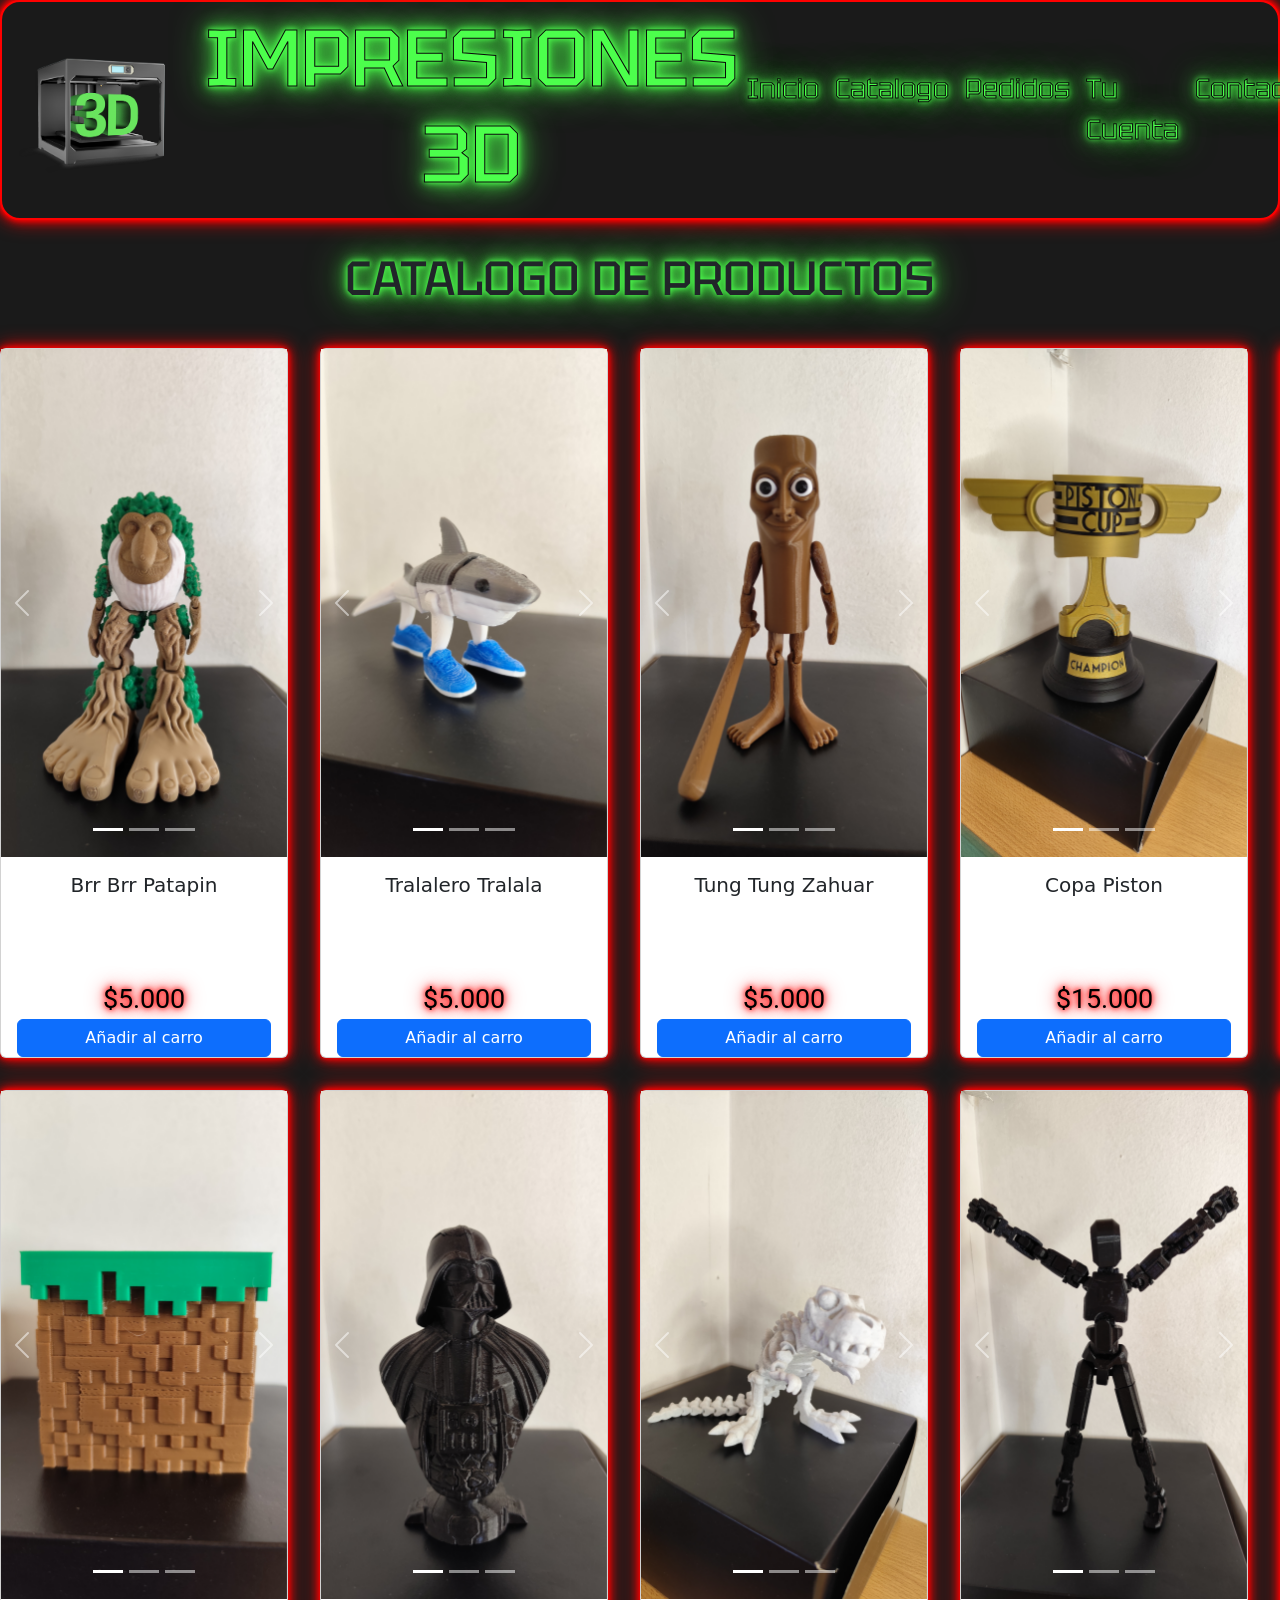
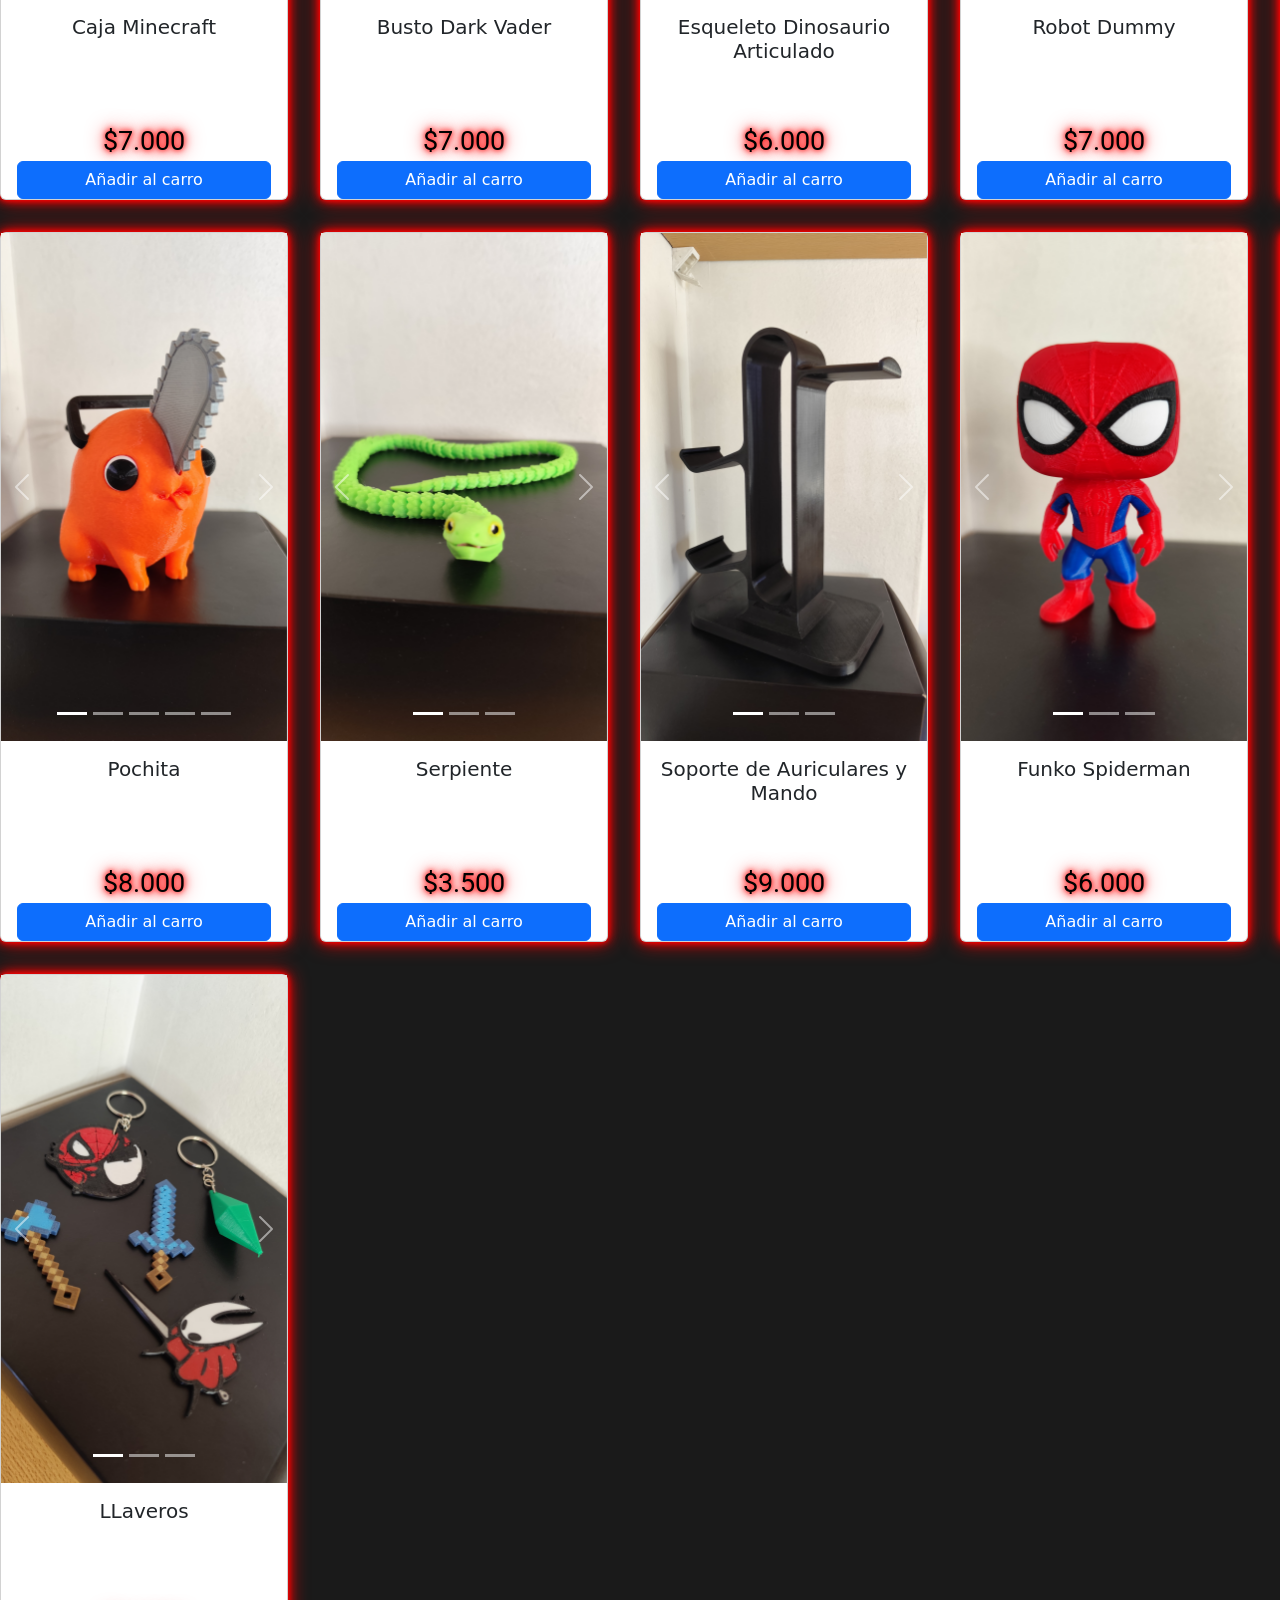
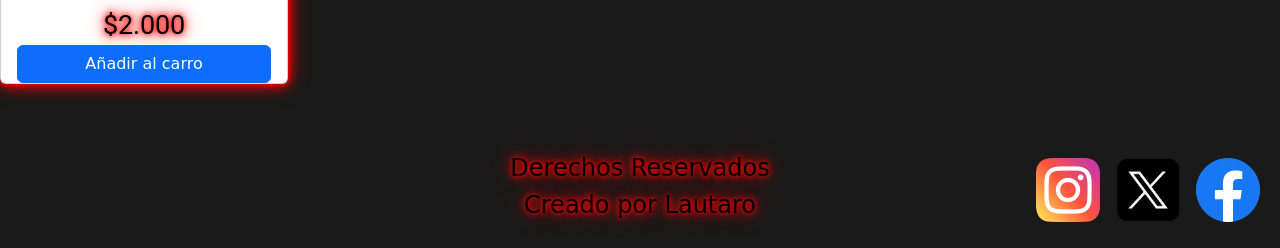
==== commit 7547344c: "agregue estilos sass" ====
--- a/pages/catalogo.html
+++ b/pages/catalogo.html
@@ -18,14 +18,15 @@
                     <a class="navbar-brand" href="../index.html">
                         <img src="../assets/imagenes/impresion 3D.png" alt="logo de pagina impresiones 3D" class="logo">
                     </a>
+                    <h1>IMPRESIONES 3D</h1>
                     <button class="navbar-toggler" type="button" data-bs-toggle="collapse" data-bs-target="#navbarNav"
                         aria-controls="navbarNav" aria-expanded="false" aria-label="Toggle navigation">
                         <span class="navbar-toggler-icon"></span>
                     </button>
                     <div class="collapse navbar-collapse" id="navbarNav">
-                        <ul class="navbar-nav">
+                        <ul class="navbar-nav ms-auto">
                             <li class="nav-item">
-                                <a class="nav-link active" aria-current="page" href="../index.html">Inicio</a>
+                                <a class="nav-link" aria-current="page" href="../index.html">Inicio</a>
                             </li>
                             <li class="nav-item">
                                 <a class="nav-link" href="../pages/catalogo.html">Catalogo</a>
@@ -78,7 +79,7 @@
     </header>
 
     <main>
-        <h2 class="titulo-catalogo">Catalogo de Productos</h2>
+        <h2 class="titulo-catalogo">CATALOGO DE PRODUCTOS</h2>
         <section class="catalogo-de-productos">
 
             <article>
--- a/styles/styles.css
+++ b/styles/styles.css
@@ -1,3 +1,217 @@
+@import url("https://fonts.googleapis.com/css2?family=Tektur:wght@400..900&display=swap");
+@import url("https://fonts.googleapis.com/css2?family=Roboto:ital,wght@0,100..900;1,100..900&family=Tektur:wght@400..900&display=swap");
+body {
+  background-color: #1a1a1a;
+  background-repeat: no-repeat;
+  background-position: center;
+  background-size: cover;
+  background-attachment: fixed;
+}
+
+.navbar {
+  background-color: #1a1a1a;
+  border-radius: 20px;
+  justify-content: end;
+  border: 2px solid #ff0000;
+  box-shadow: 0 0 5px #ff0000, 0 0 10px #ff0000, 0 0 20px #ff0000;
+}
+
+.nav-link {
+  font-family: tektur;
+  font-size: 1.7rem;
+  color: #4cff4c;
+  text-shadow: 0 0 5px #4cff4c, 0 0 10px #4cff4c, 0 0 20px #4cff4c, 0 0 40px #4cff4c;
+  -webkit-text-stroke: 1px #0a0a0a;
+}
+
+h1 {
+  text-align: center;
+  font-family: tektur;
+  font-size: 5rem;
+  color: #4cff4c;
+  text-shadow: 0 0 5px #4cff4c, 0 0 10px #4cff4c, 0 0 20px #4cff4c, 0 0 40px #4cff4c;
+  -webkit-text-stroke: 1px #0a0a0a;
+}
+
+.logo {
+  height: auto;
+  width: 175px;
+}
+
+@media (min-width: 480px) and (max-width: 960px) {
+  main {
+    text-align: center;
+  }
+  h1 {
+    display: none;
+  }
+  .logo {
+    width: 50%;
+    height: auto;
+  }
+}
+footer {
+  position: relative;
+  padding: 20px;
+  display: flex;
+  justify-content: center;
+  align-items: end;
+}
+footer .derechos-de-autor {
+  display: flex;
+  flex-direction: column;
+  align-items: center;
+  color: #000000;
+  text-shadow: 0 0 5px #ff0000, 0 0 10px #ff0000, 0 0 20px #ff0000;
+  margin-top: 50px;
+}
+footer .redes-sociales {
+  display: flex;
+  flex-direction: row;
+  gap: 1rem;
+  position: absolute;
+  right: 20px;
+  bottom: 10px;
+  list-style: none;
+}
+footer .logo_red_social {
+  height: auto;
+  width: 4rem;
+}
+
+main {
+  display: flex;
+  justify-content: center;
+  flex-direction: column;
+}
+main .info {
+  display: flex;
+  justify-content: center;
+  padding: 1rem;
+}
+main p {
+  color: #000000;
+  font-family: roboto;
+  font-size: 1.7rem;
+  text-shadow: 0 0 5px #ff0000, 0 0 10px #ff0000, 0 0 20px #ff0000;
+  margin-top: 50px;
+  white-space: pre-line;
+}
+main .titulo-imagenes-ilustrativas {
+  display: flex;
+  justify-content: center;
+  font-family: tektur;
+  font-size: 3rem;
+  text-shadow: 0 0 5px #4cff4c, 0 0 10px #4cff4c, 0 0 20px #4cff4c, 0 0 40px #4cff4c;
+  -webkit-text-stroke: 1px #0a0a0a;
+  margin-top: 40px;
+  margin-bottom: 40px;
+}
+main .imagenes-ilustrativas {
+  display: flex;
+  flex-flow: row wrap;
+  gap: 3rem;
+  justify-content: center;
+}
+main .imagen_ilustrativa {
+  height: auto;
+  width: 400px;
+  gap: 2rem;
+  box-shadow: 0 0 5px #ff0000, 0 0 10px #ff0000, 0 0 20px #ff0000;
+}
+
+.titulo-catalogo {
+  display: flex;
+  justify-content: center;
+  font-size: 3rem;
+  font-family: tektur;
+  text-shadow: 0 0 5px #4cff4c, 0 0 10px #4cff4c, 0 0 20px #4cff4c, 0 0 40px #4cff4c;
+  margin-top: 30px;
+  margin-bottom: 40px;
+}
+
+.catalogo-de-productos {
+  display: grid;
+  grid-template-columns: repeat(5, 1fr);
+  gap: 2rem;
+  justify-items: center;
+}
+.catalogo-de-productos .card {
+  box-shadow: 0 0 5px #ff0000, 0 0 10px #ff0000, 0 0 20px #ff0000;
+}
+.catalogo-de-productos .card-body {
+  height: 200px;
+  text-align: center;
+  display: flex;
+  flex-direction: column;
+}
+.catalogo-de-productos .card-title {
+  min-height: 48px;
+}
+.catalogo-de-productos .card-text {
+  min-height: 24px;
+}
+
+.titulo-pedidos {
+  display: flex;
+  justify-content: center;
+  font-size: 3rem;
+  font-family: tektur;
+  text-shadow: 0 0 5px #4cff4c, 0 0 10px #4cff4c, 0 0 20px #4cff4c, 0 0 40px #4cff4c;
+  margin-top: 30px;
+  margin-bottom: 10px;
+}
+
+.text-ideas {
+  text-align: center;
+}
+
+.ideas {
+  display: flex;
+  text-shadow: 0 0 5px #4cff4c, 0 0 10px #4cff4c, 0 0 20px #4cff4c, 0 0 40px #4cff4c;
+  flex-direction: column;
+  align-items: center;
+  text-align: center;
+  gap: 1rem;
+}
+
+.ideas label {
+  font-size: 2rem;
+}
+
+.ideas input {
+  width: 30%;
+  text-align: center;
+}
+
+.ideas textarea {
+  height: 100px;
+  width: 1000px;
+  text-align: center;
+}
+
+.boton-archivo {
+  padding: 10px 20px;
+  background-color: #4cff4c;
+  cursor: pointer;
+  border-color: black;
+  border-style: groove;
+  box-shadow: 0 0 5px #4cff4c, 0 0 10px #4cff4c, 0 0 20px #4cff4c, 0 0 40px #4cff4c;
+  border-radius: 8px;
+}
+
+.ideas button[type=submit] {
+  background-color: #4cff4c;
+  font-size: 50px;
+  padding: 10px 25px;
+  border-color: black;
+  border-style: groove;
+  border-radius: 8px;
+  cursor: pointer;
+  box-shadow: 0 0 5px #4cff4c, 0 0 10px #4cff4c, 0 0 20px #4cff4c, 0 0 40px #4cff4c;
+  transition: 0.3s;
+}
+
 * {
   margin: 0;
   padding: 0;
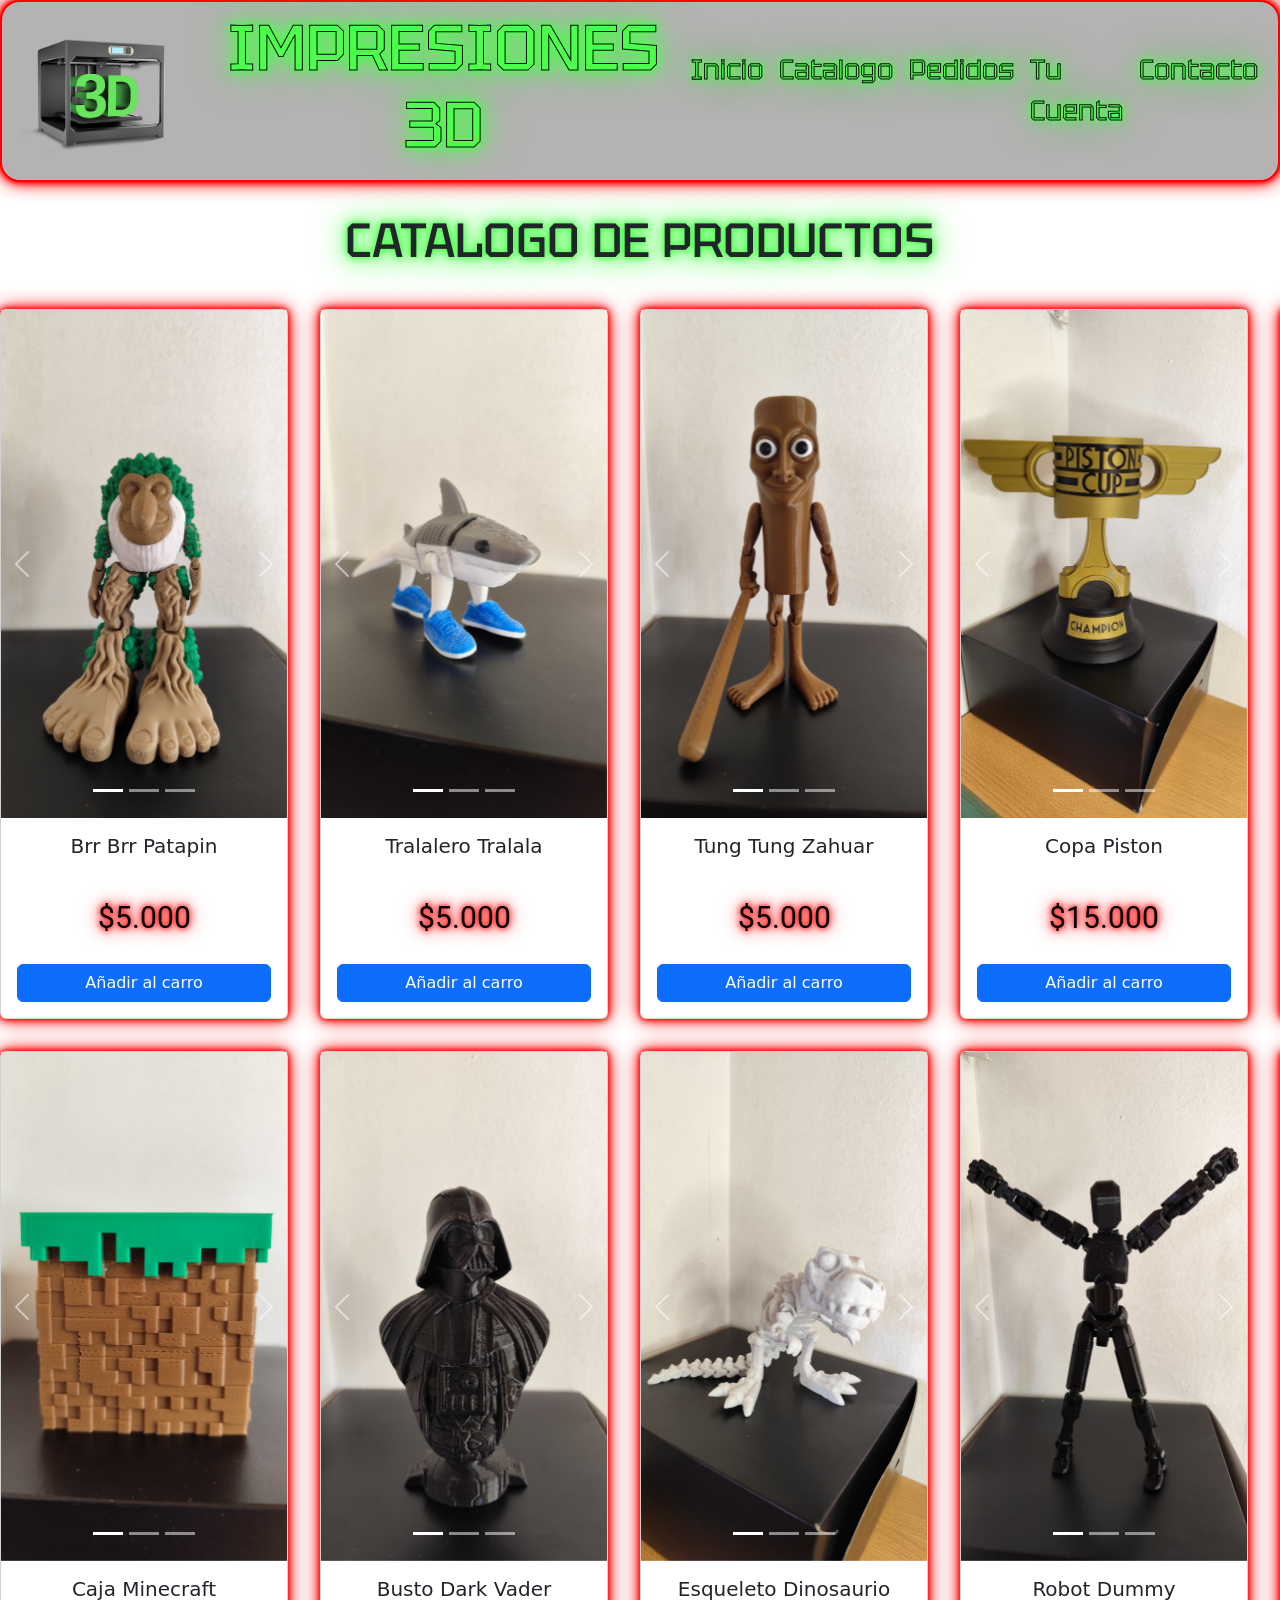
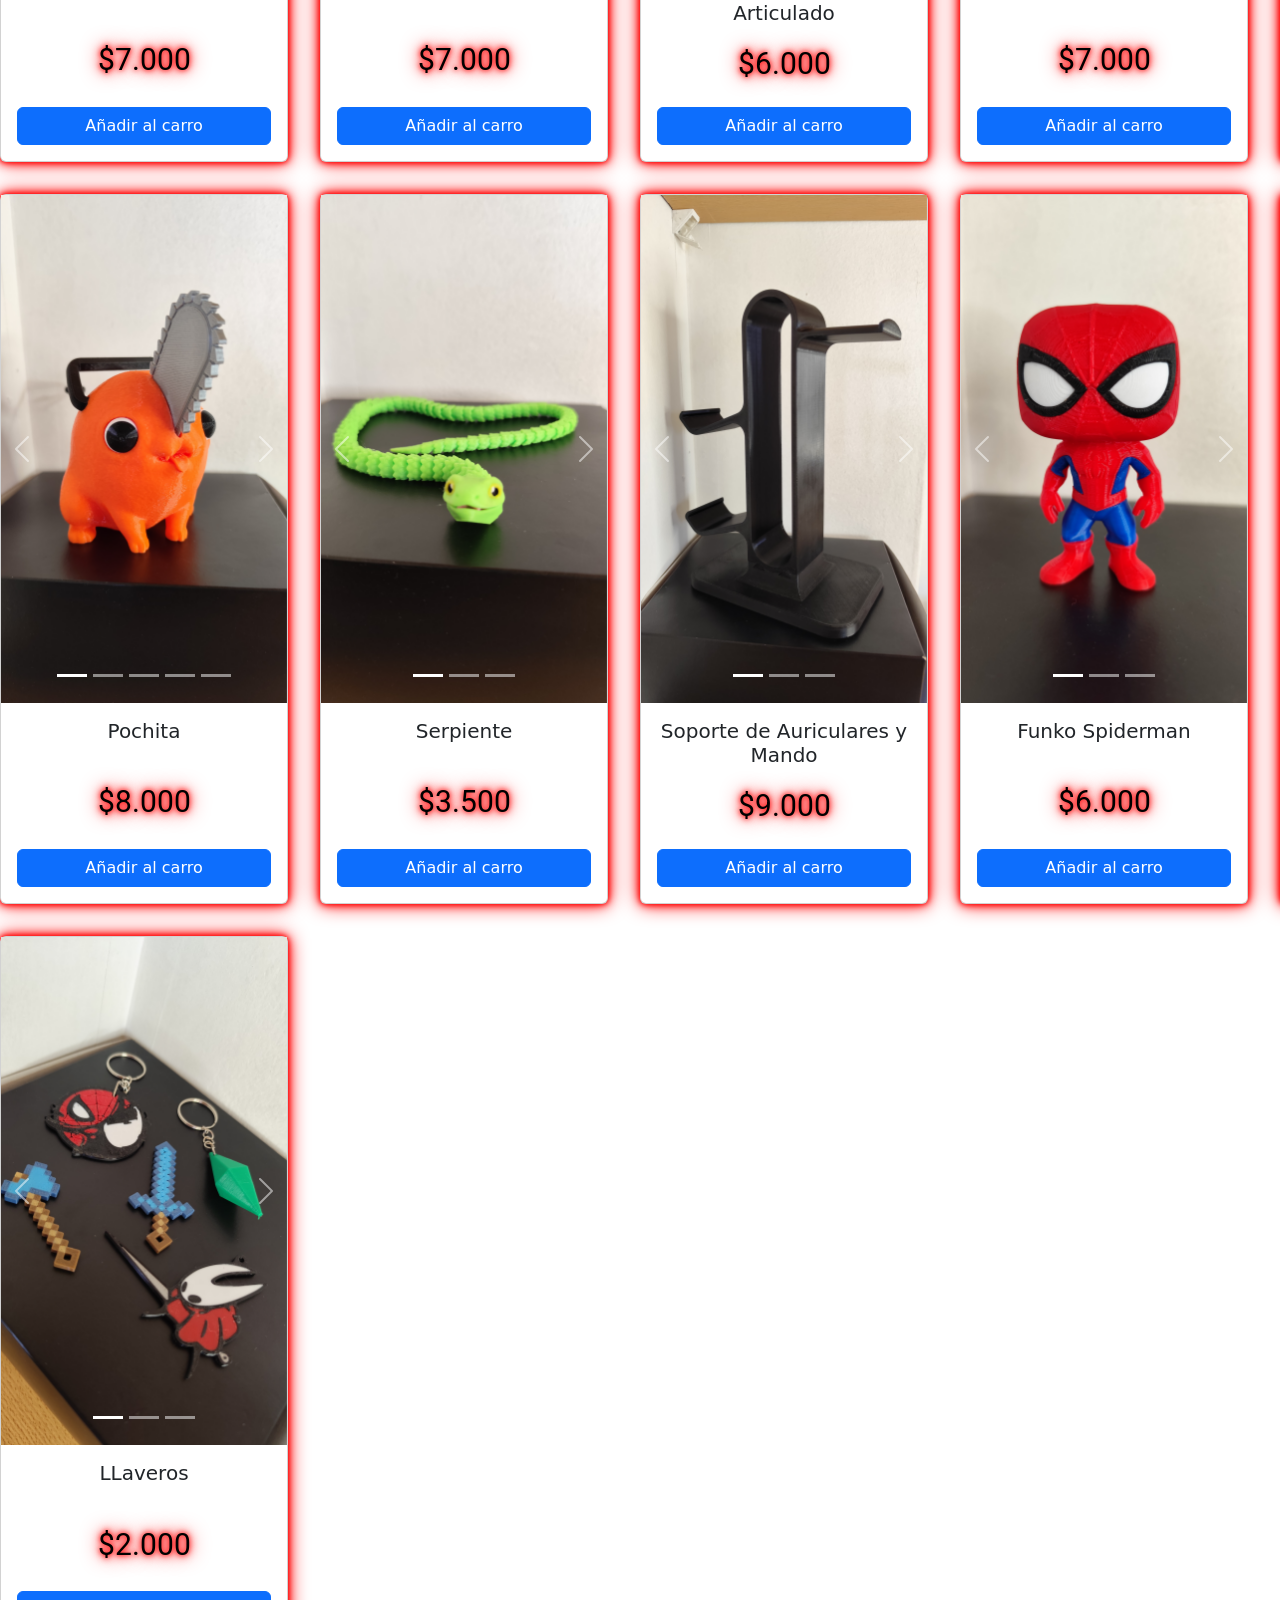
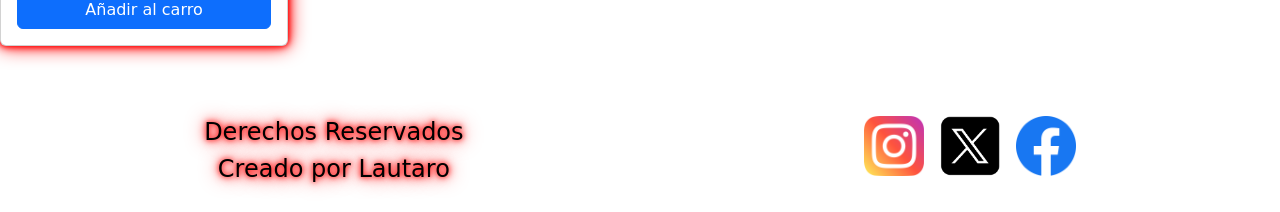
==== commit f0efadcc: "se finalizaron los responsives y se agrego animaciones" ====
--- a/pages/catalogo.html
+++ b/pages/catalogo.html
@@ -45,37 +45,6 @@
                 </div>
             </nav>
         </section>
-        <!-- <section>
-            <a href="../index.html" class="header">
-                <img src="../assets/imagenes/impresion 3D.png" alt="Imagen de Figuras impresas en 3D" class="logo">
-                <h1>IMPRESIONES 3D</h1>
-            </a>
-        </section>
-        <section>
-            <nav>
-                <ul class="navbar">
-                    <li>
-                        <a href="./contacto.html">Contacto</a>
-                    </li>
-                    
-                    <li>
-                        <a href="./catalogo.html">Catalogo</a>
-                    </li>
-                    
-                    <li>
-                        <a href="./pedidos.html">Pedidos</a>
-                    </li>
-                    
-                    <li>
-                        <a href="./tu_cuenta.html">Tu Cuenta</a>
-                    </li>
-                    <li>
-                        <a href="../index.html">Inicio</a>
-                    </li>
-                </ul>
-            </nav>
-        </section> -->
-
     </header>
 
     <main>
--- a/styles/styles.css
+++ b/styles/styles.css
@@ -1,7 +1,7 @@
 @import url("https://fonts.googleapis.com/css2?family=Tektur:wght@400..900&display=swap");
 @import url("https://fonts.googleapis.com/css2?family=Roboto:ital,wght@0,100..900;1,100..900&family=Tektur:wght@400..900&display=swap");
 body {
-  background-color: #1a1a1a;
+  background-color: white;
   background-repeat: no-repeat;
   background-position: center;
   background-size: cover;
@@ -9,7 +9,7 @@
 }
 
 .navbar {
-  background-color: #1a1a1a;
+  background-color: #b4b2b2;
   border-radius: 20px;
   justify-content: end;
   border: 2px solid #ff0000;
@@ -27,10 +27,20 @@
 h1 {
   text-align: center;
   font-family: tektur;
-  font-size: 5rem;
+  font-size: 4rem;
   color: #4cff4c;
   text-shadow: 0 0 5px #4cff4c, 0 0 10px #4cff4c, 0 0 20px #4cff4c, 0 0 40px #4cff4c;
   -webkit-text-stroke: 1px #0a0a0a;
+}
+@media (min-width: 480px) and (max-width: 960px) {
+  h1 {
+    font-size: 4rem;
+  }
+}
+@media (min-width: 300px) and (max-width: 479px) {
+  h1 {
+    display: none;
+  }
 }
 
 .logo {
@@ -38,23 +48,11 @@
   width: 175px;
 }
 
-@media (min-width: 480px) and (max-width: 960px) {
-  main {
-    text-align: center;
-  }
-  h1 {
-    display: none;
-  }
-  .logo {
-    width: 50%;
-    height: auto;
-  }
-}
 footer {
   position: relative;
   padding: 20px;
   display: flex;
-  justify-content: center;
+  justify-content: space-around;
   align-items: end;
 }
 footer .derechos-de-autor {
@@ -63,20 +61,54 @@
   align-items: center;
   color: #000000;
   text-shadow: 0 0 5px #ff0000, 0 0 10px #ff0000, 0 0 20px #ff0000;
-  margin-top: 50px;
+  font-size: 30px;
 }
 footer .redes-sociales {
   display: flex;
   flex-direction: row;
-  gap: 1rem;
-  position: absolute;
-  right: 20px;
-  bottom: 10px;
+  gap: 16px;
   list-style: none;
 }
 footer .logo_red_social {
   height: auto;
-  width: 4rem;
+  width: 60px;
+  margin-top: 50px;
+}
+@media (min-width: 480px) and (max-width: 960px) {
+  footer {
+    justify-content: space-around;
+    align-items: center;
+    justify-content: center;
+    gap: 2rem;
+  }
+  footer .derechos-de-autor {
+    margin-top: 50px;
+    margin-bottom: 0px;
+  }
+  footer .redes-sociales {
+    margin-top: 50px;
+    margin-bottom: 50px;
+  }
+}
+@media (min-width: 300px) and (max-width: 479px) {
+  footer {
+    flex-direction: column;
+    justify-content: center;
+    align-items: center;
+    text-align: center;
+    gap: 1rem;
+  }
+  footer .redes-sociales {
+    order: 1;
+    margin-bottom: 0;
+    justify-content: center;
+    padding-left: 0;
+  }
+  footer .derechos-de-autor {
+    order: 2;
+    margin-top: 0;
+    align-items: center;
+  }
 }
 
 main {
@@ -90,34 +122,59 @@
   padding: 1rem;
 }
 main p {
+  text-align: center;
   color: #000000;
   font-family: roboto;
-  font-size: 1.7rem;
+  font-size: 30px;
   text-shadow: 0 0 5px #ff0000, 0 0 10px #ff0000, 0 0 20px #ff0000;
   margin-top: 50px;
   white-space: pre-line;
 }
+@media (min-width: 480px) and (max-width: 960px) {
+  main p {
+    text-align: center;
+  }
+}
+@media (min-width: 300px) and (max-width: 479px) {
+  main p {
+    text-align: center;
+  }
+}
 main .titulo-imagenes-ilustrativas {
   display: flex;
   justify-content: center;
   font-family: tektur;
-  font-size: 3rem;
+  font-size: 50px;
   text-shadow: 0 0 5px #4cff4c, 0 0 10px #4cff4c, 0 0 20px #4cff4c, 0 0 40px #4cff4c;
   -webkit-text-stroke: 1px #0a0a0a;
   margin-top: 40px;
   margin-bottom: 40px;
 }
+@media (min-width: 300px) and (max-width: 479px) {
+  main .titulo-imagenes-ilustrativas {
+    text-align: center;
+  }
+}
 main .imagenes-ilustrativas {
   display: flex;
   flex-flow: row wrap;
-  gap: 3rem;
-  justify-content: center;
-}
-main .imagen_ilustrativa {
+  gap: 2rem;
+  justify-content: center;
+}
+main .imagenes-ilustrativas .imagen_ilustrativa {
   height: auto;
-  width: 400px;
-  gap: 2rem;
+  width: 300px;
   box-shadow: 0 0 5px #ff0000, 0 0 10px #ff0000, 0 0 20px #ff0000;
+  transition: 2s all;
+}
+main .imagenes-ilustrativas .imagen_ilustrativa:hover {
+  scale: 1.25;
+}
+@media (min-width: 300px) and (max-width: 479px) {
+  main .imagenes-ilustrativas .imagen_ilustrativa {
+    height: auto;
+    width: 150px;
+  }
 }
 
 .titulo-catalogo {
@@ -133,7 +190,7 @@
 .catalogo-de-productos {
   display: grid;
   grid-template-columns: repeat(5, 1fr);
-  gap: 2rem;
+  gap: 32px;
   justify-items: center;
 }
 .catalogo-de-productos .card {
@@ -145,13 +202,38 @@
   display: flex;
   flex-direction: column;
 }
+.catalogo-de-productos .card-body .btn {
+  margin-top: auto;
+}
 .catalogo-de-productos .card-title {
-  min-height: 48px;
+  min-height: 40px;
 }
 .catalogo-de-productos .card-text {
   min-height: 24px;
-}
-
+  gap: 10px;
+  margin-top: auto;
+  margin-bottom: 12px;
+}
+
+@media (min-width: 300px) and (max-width: 479px) {
+  h2 {
+    text-align: center;
+  }
+  .catalogo-de-productos {
+    display: grid;
+    grid-template-columns: repeat(1, 1fr);
+    gap: 32px;
+    justify-items: center;
+  }
+}
+@media (min-width: 480px) and (max-width: 960px) {
+  .catalogo-de-productos {
+    display: grid;
+    grid-template-columns: repeat(2, 1fr);
+    gap: 32px;
+    justify-items: center;
+  }
+}
 .titulo-pedidos {
   display: flex;
   justify-content: center;
@@ -168,6 +250,7 @@
 
 .ideas {
   display: flex;
+  font-family: tektur;
   text-shadow: 0 0 5px #4cff4c, 0 0 10px #4cff4c, 0 0 20px #4cff4c, 0 0 40px #4cff4c;
   flex-direction: column;
   align-items: center;
@@ -176,6 +259,7 @@
 }
 
 .ideas label {
+  font-family: roboto;
   font-size: 2rem;
 }
 
@@ -196,22 +280,290 @@
   cursor: pointer;
   border-color: black;
   border-style: groove;
-  box-shadow: 0 0 5px #4cff4c, 0 0 10px #4cff4c, 0 0 20px #4cff4c, 0 0 40px #4cff4c;
   border-radius: 8px;
 }
 
 .ideas button[type=submit] {
   background-color: #4cff4c;
-  font-size: 50px;
+  font-size: 30px;
   padding: 10px 25px;
   border-color: black;
   border-style: groove;
   border-radius: 8px;
   cursor: pointer;
-  box-shadow: 0 0 5px #4cff4c, 0 0 10px #4cff4c, 0 0 20px #4cff4c, 0 0 40px #4cff4c;
   transition: 0.3s;
 }
 
+@media (min-width: 480px) and (max-width: 960px) {
+  .titulo-pedidos {
+    text-align: center;
+  }
+  .ideas input {
+    width: 50%;
+    text-align: center;
+  }
+  .ideas textarea {
+    height: 250px;
+    width: 50%;
+    text-align: center;
+  }
+}
+@media (min-width: 300px) and (max-width: 479px) {
+  .titulo-pedidos {
+    text-align: center;
+  }
+  .ideas input {
+    width: 80%;
+    text-align: center;
+  }
+  .ideas textarea {
+    height: 250px;
+    width: 80%;
+    text-align: center;
+  }
+}
+.titulo-contacto {
+  display: flex;
+  justify-content: center;
+  font-size: 48px;
+  font-family: tektur;
+  text-shadow: 0 0 5px #4cff4c, 0 0 10px #4cff4c, 0 0 20px #4cff4c, 0 0 40px #4cff4c;
+  margin-top: 30px;
+  margin-bottom: 10px;
+}
+
+.text-contacto {
+  text-align: center;
+  margin-bottom: 50px;
+}
+
+.contenedor-contacto {
+  display: flex;
+  justify-content: center;
+  align-items: flex-start;
+  gap: 400px;
+  width: 100%;
+}
+
+.mapa {
+  margin-right: 32px;
+  font-family: tektur;
+  text-shadow: 0 0 5px #4cff4c, 0 0 10px #4cff4c, 0 0 20px #4cff4c, 0 0 40px #4cff4c;
+}
+
+.mapa iframe {
+  width: 600px;
+  height: 450px;
+}
+
+.horarios-contacto {
+  margin-top: 16px;
+}
+
+.horarios-contacto h3 {
+  margin-bottom: 8px;
+}
+
+.horarios-contacto p {
+  margin: 0;
+  text-align: start;
+  font-size: 30px;
+}
+
+form h2 {
+  font-family: tektur;
+  text-shadow: 0 0 5px #4cff4c, 0 0 10px #4cff4c, 0 0 20px #4cff4c, 0 0 40px #4cff4c;
+}
+
+.informacion-contacto {
+  display: flex;
+  flex-direction: column;
+  font-size: 24px;
+  gap: 16px;
+  margin-left: 32px;
+  width: 400px;
+}
+
+.informacion-contacto input {
+  width: 100%;
+}
+
+.informacion-contacto textarea {
+  width: 100%;
+  height: 120%;
+}
+
+.informacion-contacto label {
+  font-family: tektur;
+}
+
+.informacion-contacto [type=submit] {
+  background-color: #4cff4c;
+  font-size: 30px;
+  padding: 10px 25px;
+  border-color: black;
+  border-style: groove;
+  border-radius: 8px;
+  cursor: pointer;
+  transition: 0.3s;
+}
+
+.informacion-contacto [type=reset] {
+  background-color: #4cff4c;
+  font-size: 30px;
+  padding: 10px 25px;
+  border-color: black;
+  border-style: groove;
+  border-radius: 8px;
+  cursor: pointer;
+  transition: 0.3s;
+}
+
+@media (min-width: 480px) and (max-width: 960px) {
+  .contenedor-contacto {
+    flex-direction: column;
+    align-items: center;
+    gap: 48px;
+  }
+  .contenedor-contacto .informacion-contacto {
+    align-items: center;
+    max-width: 400px;
+    width: 90%;
+  }
+  .contenedor-contacto .mapa {
+    display: flex;
+    flex-direction: column;
+    align-items: center;
+    text-align: center;
+    margin-right: 0;
+  }
+  .contenedor-contacto .mapa iframe {
+    width: 400px;
+    height: 400px;
+    display: block;
+    margin: 0 auto;
+  }
+}
+@media (min-width: 300px) and (max-width: 479px) {
+  .contenedor-contacto {
+    flex-direction: column;
+    align-items: center;
+    gap: 32px;
+  }
+  .informacion-contacto {
+    margin-left: 0;
+  }
+  .informacion-contacto input {
+    width: 100%;
+  }
+  .informacion-contacto textarea {
+    width: 100%;
+    height: 400px;
+  }
+  .horarios-contacto p {
+    text-align: center;
+    font-size: 25px;
+  }
+  .mapa {
+    display: flex;
+    flex-direction: column;
+    align-items: center;
+    text-align: center;
+    margin-right: 0;
+  }
+  .mapa iframe {
+    width: 300px;
+    height: 300px;
+  }
+  .horarios-contacto {
+    text-align: center;
+  }
+}
+.titulo-datos-de-cuenta {
+  display: flex;
+  justify-content: center;
+  font-size: 3rem;
+  font-family: tektur;
+  text-shadow: 0 0 5px #4cff4c, 0 0 10px #4cff4c, 0 0 20px #4cff4c, 0 0 40px #4cff4c;
+  margin-top: 30px;
+  margin-bottom: 50px;
+}
+
+.tu-cuenta {
+  display: grid;
+  grid-template-columns: repeat(3, 1fr);
+  gap: 1rem;
+  justify-items: center;
+}
+.tu-cuenta .datos-personales {
+  display: flex;
+  flex-direction: column;
+  align-items: center;
+  font-size: 1.5rem;
+}
+.tu-cuenta .datos-domicilio {
+  display: flex;
+  flex-direction: column;
+  align-items: center;
+  font-size: 1.5rem;
+}
+.tu-cuenta .datos-persona-autorizada {
+  display: flex;
+  flex-direction: column;
+  align-items: center;
+  font-size: 1.5rem;
+}
+
+.tu-cuenta h2 {
+  font-family: tektur;
+  text-shadow: 0 0 5px #4cff4c, 0 0 10px #4cff4c, 0 0 20px #4cff4c, 0 0 40px #4cff4c;
+  font-size: 2.5rem;
+}
+
+.tu-cuenta label {
+  font-family: tektur;
+}
+
+.tu-cuenta button {
+  grid-column: 1/4;
+  justify-self: center;
+  margin-top: 20px;
+  background-color: #4cff4c;
+  font-size: 30px;
+  padding: 10px 25px;
+  border-color: black;
+  border-style: groove;
+  border-radius: 8px;
+  cursor: pointer;
+  transition: 0.3s;
+}
+
+@media (min-width: 480px) and (max-width: 960px) {
+  .tu-cuenta {
+    display: grid;
+    grid-template-columns: repeat(2, 1fr);
+    gap: 48px;
+  }
+  .tu-cuenta button {
+    grid-column: 1/-1;
+  }
+  .datos-persona-autorizada {
+    grid-column: 1/-1;
+  }
+}
+@media (min-width: 300px) and (max-width: 479px) {
+  .tu-cuenta {
+    display: grid;
+    grid-template-columns: repeat(1, 1fr);
+    gap: 48px;
+  }
+  .tu-cuenta button {
+    grid-column: 1/-1;
+  }
+  .datos-persona-autorizada {
+    grid-column: 1/-1;
+  }
+}
 * {
   margin: 0;
   padding: 0;
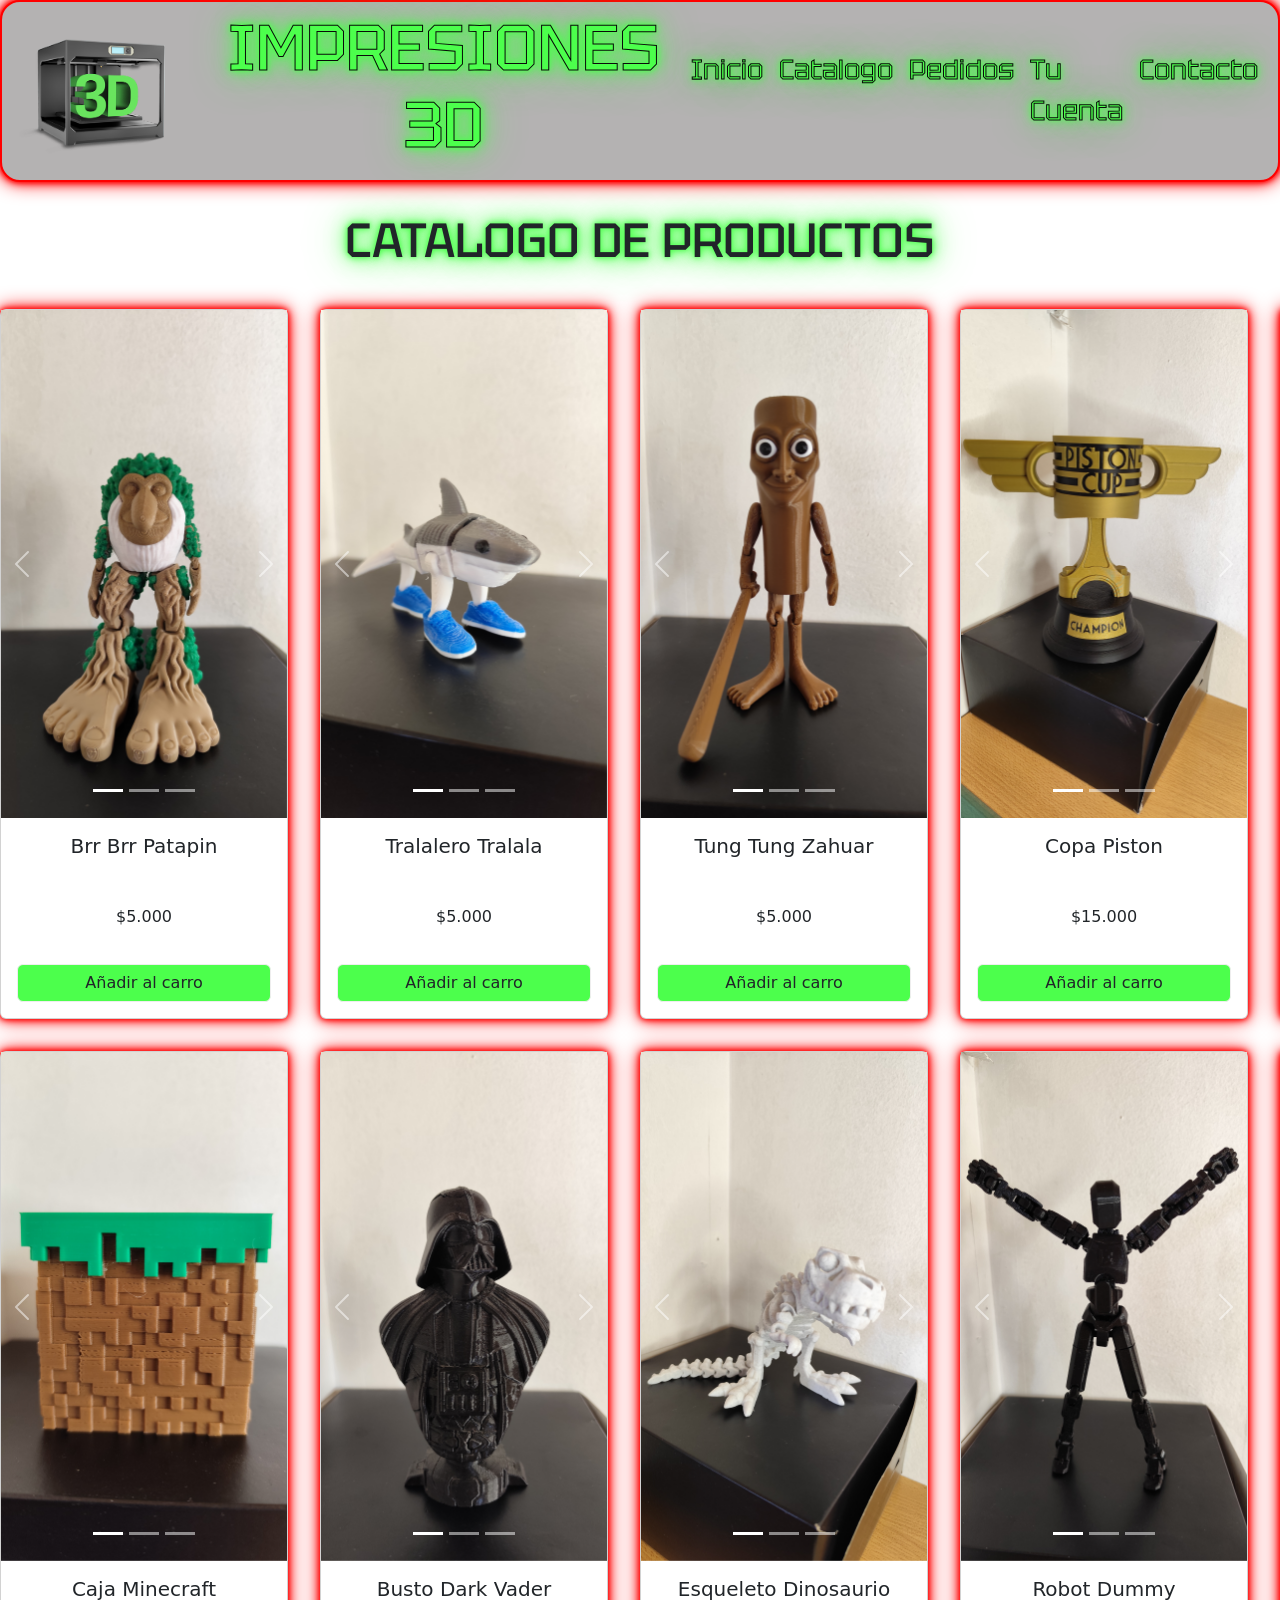
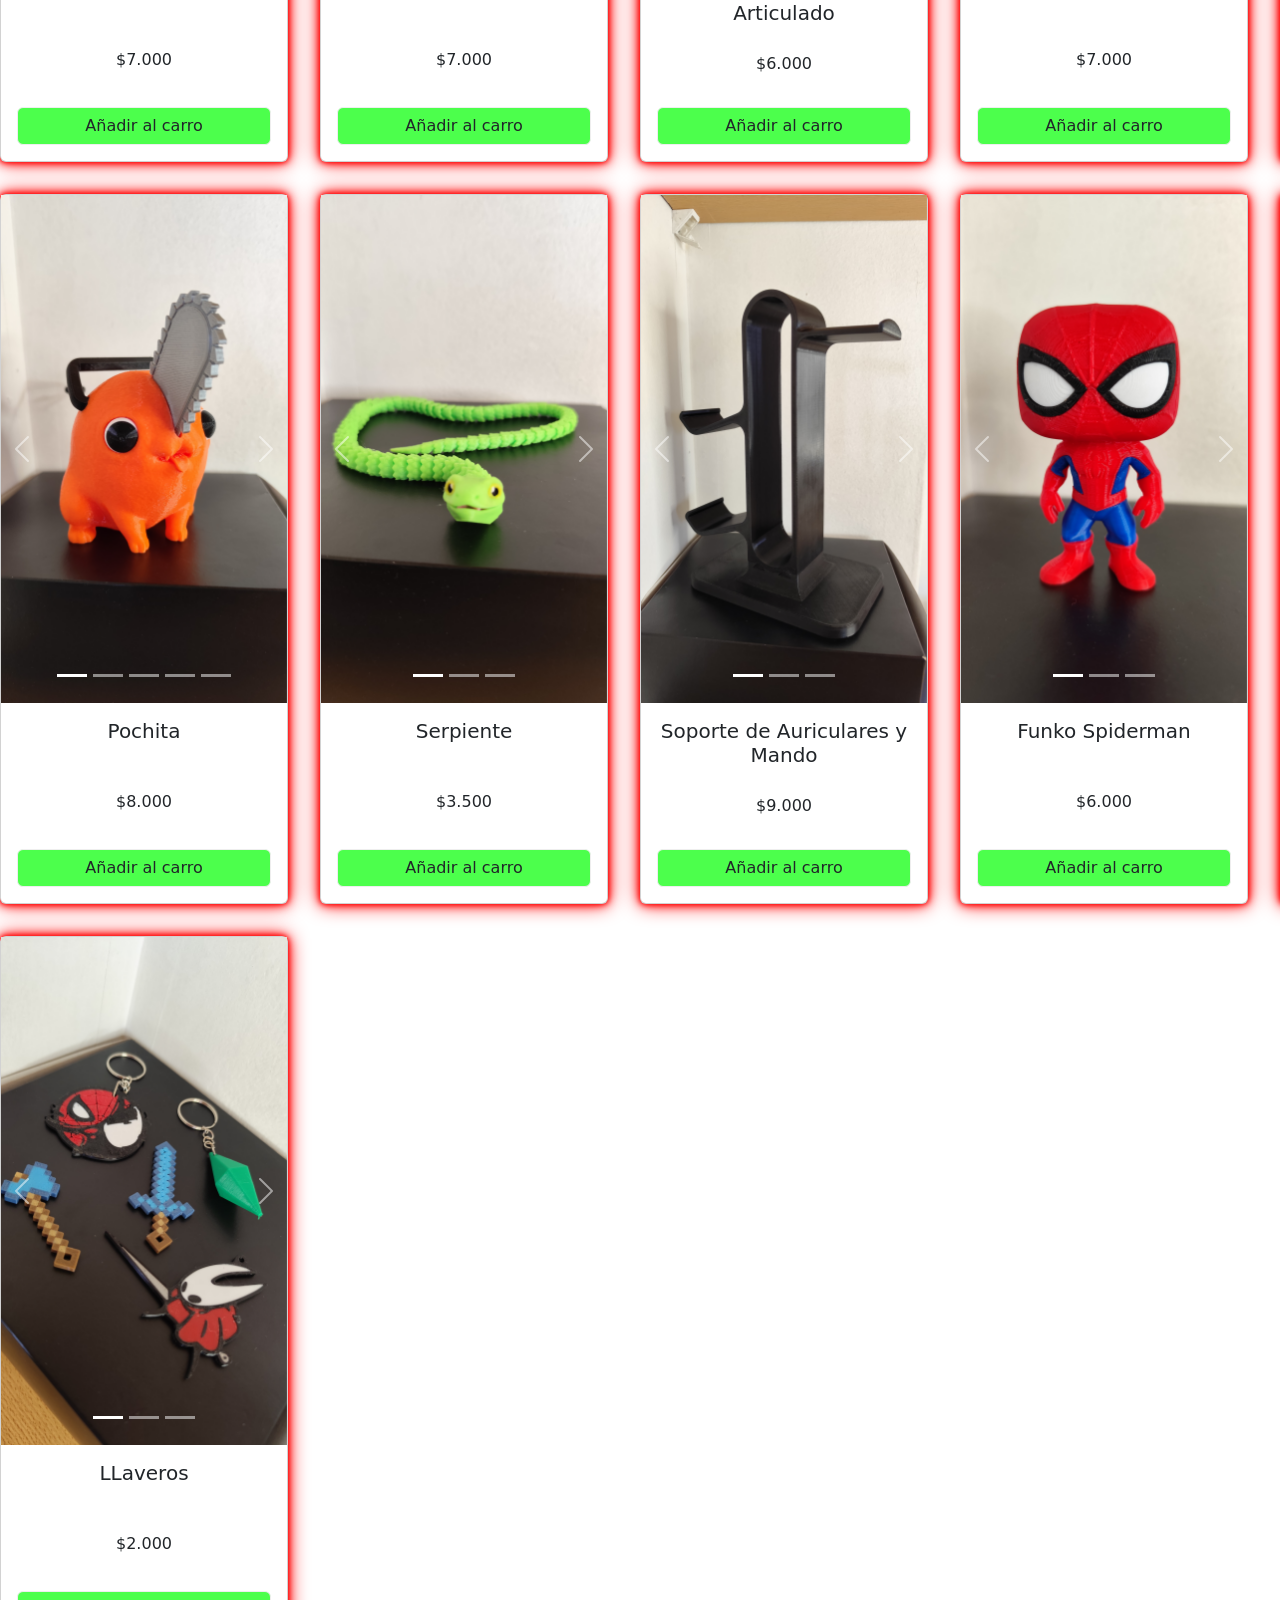
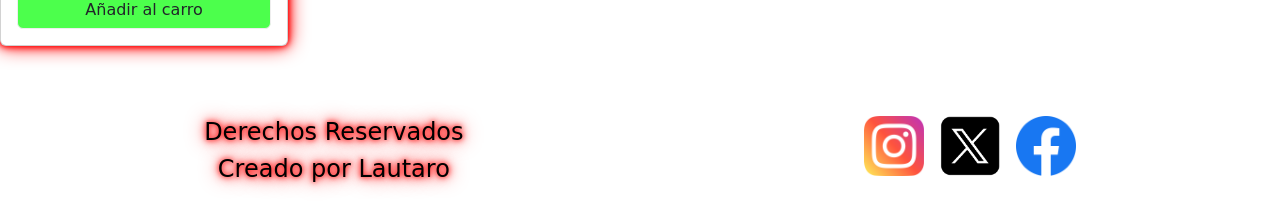
==== commit f237ae59: "se corrigieron estilos y anidamiento" ====
--- a/pages/catalogo.html
+++ b/pages/catalogo.html
@@ -87,7 +87,7 @@
                     <div class="card-body">
                     <h5 class="card-title">Brr Brr Patapin</h5>
                     <p class="card-text">$5.000</p>
-                    <a href="#" class="btn btn-primary">Añadir al carro</a>
+                    <a href="#" class="btn">Añadir al carro</a>
                     </div>
                 </div>
             </article>
@@ -128,7 +128,7 @@
             <div class="card-body">
                 <h5 class="card-title">Tralalero Tralala</h5>
                 <p class="card-text">$5.000</p>
-                <a href="#" class="btn btn-primary">Añadir al carro</a>
+                <a href="#" class="btn">Añadir al carro</a>
                     </div>
                     </div>
             </article>
@@ -169,7 +169,7 @@
                         <div class="card-body">
                         <h5 class="card-title">Tung Tung Zahuar</h5>
                         <p class="card-text">$5.000</p>
-                        <a href="#" class="btn btn-primary">Añadir al carro</a>
+                        <a href="#" class="btn">Añadir al carro</a>
                         </div>
                 </div>
             </article>
@@ -210,7 +210,7 @@
             <div class="card-body">
                 <h5 class="card-title">Copa Piston</h5>
                 <p class="card-text">$15.000</p>
-                <a href="#" class="btn btn-primary">Añadir al carro</a>
+                <a href="#" class="btn">Añadir al carro</a>
             </div>
                 </div>
             </article>
@@ -251,7 +251,7 @@
                     <div class="card-body">
                         <h5 class="card-title">Soporte Creeper</h5>
                         <p class="card-text">$18.000</p>
-                        <a href="#" class="btn btn-primary">Añadir al carro</a>
+                        <a href="#" class="btn">Añadir al carro</a>
                     </div>
                 </div>
             </article>
@@ -292,7 +292,7 @@
                     <div class="card-body">
                         <h5 class="card-title">Caja Minecraft</h5>
                         <p class="card-text">$7.000</p>
-                        <a href="#" class="btn btn-primary">Añadir al carro</a>
+                        <a href="#" class="btn">Añadir al carro</a>
                     </div>
                 </div>
             </article>
@@ -333,7 +333,7 @@
                         <div class="card-body">
                             <h5 class="card-title">Busto Dark Vader</h5>
                             <p class="card-text">$7.000</p>
-                            <a href="#" class="btn btn-primary">Añadir al carro</a>
+                            <a href="#" class="btn">Añadir al carro</a>
                         </div>
                 </div>
             </article>
@@ -374,7 +374,7 @@
                         <div class="card-body">
                             <h5 class="card-title">Esqueleto Dinosaurio Articulado</h5>
                             <p class="card-text">$6.000</p>
-                            <a href="#" class="btn btn-primary">Añadir al carro</a>
+                            <a href="#" class="btn">Añadir al carro</a>
                         </div>
                 </div>
             </article>
@@ -415,7 +415,7 @@
                         <div class="card-body">
                             <h5 class="card-title">Robot Dummy</h5>
                             <p class="card-text">$7.000</p>
-                            <a href="#" class="btn btn-primary">Añadir al carro</a>
+                            <a href="#" class="btn">Añadir al carro</a>
                         </div>
                 </div>
             </article>
@@ -456,7 +456,7 @@
                         <div class="card-body">
                             <h5 class="card-title">Soporte de mando Hornet</h5>
                             <p class="card-text">$6.500</p>
-                            <a href="#" class="btn btn-primary">Añadir al carro</a>
+                            <a href="#" class="btn">Añadir al carro</a>
                         </div>
                     </div>
             </article>
@@ -507,7 +507,7 @@
                 <div class="card-body">
                             <h5 class="card-title">Pochita</h5>
                             <p class="card-text">$8.000</p>
-                            <a href="#" class="btn btn-primary">Añadir al carro</a>
+                            <a href="#" class="btn">Añadir al carro</a>
                 </div>
                 </div>
             </article>
@@ -548,7 +548,7 @@
                         <div class="card-body">
                             <h5 class="card-title">Serpiente</h5>
                             <p class="card-text">$3.500</p>
-                            <a href="#" class="btn btn-primary">Añadir al carro</a>
+                            <a href="#" class="btn">Añadir al carro</a>
                         </div>
                 </div>
             </article>
@@ -589,7 +589,7 @@
                         <div class="card-body">
                             <h5 class="card-title">Soporte de Auriculares y Mando</h5>
                             <p class="card-text">$9.000</p>
-                            <a href="#" class="btn btn-primary">Añadir al carro</a>
+                            <a href="#" class="btn">Añadir al carro</a>
                         </div>
         </div>
             </article>
@@ -630,7 +630,7 @@
             <div class="card-body">
                             <h5 class="card-title">Funko Spiderman</h5>
                             <p class="card-text">$6.000</p>
-                            <a href="#" class="btn btn-primary">Añadir al carro</a>
+                            <a href="#" class="btn">Añadir al carro</a>
                     </div>
                 </div>
             </article>
@@ -671,7 +671,7 @@
                         <div class="card-body">
                             <h5 class="card-title">Funko Venom</h5>
                             <p class="card-text">$6.000</p>
-                            <a href="#" class="btn btn-primary">Añadir al carro</a>
+                            <a href="#" class="btn">Añadir al carro</a>
                         </div>
                 </div>
             </article>
@@ -712,7 +712,7 @@
                         <div class="card-body">
                             <h5 class="card-title">LLaveros</h5>
                             <p class="card-text">$2.000</p>
-                            <a href="#" class="btn btn-primary">Añadir al carro</a>
+                            <a href="#" class="btn">Añadir al carro</a>
                         </div>
         </div>
             </article>
--- a/styles/styles.css
+++ b/styles/styles.css
@@ -121,7 +121,7 @@
   justify-content: center;
   padding: 1rem;
 }
-main p {
+main .info p {
   text-align: center;
   color: #000000;
   font-family: roboto;
@@ -131,12 +131,12 @@
   white-space: pre-line;
 }
 @media (min-width: 480px) and (max-width: 960px) {
-  main p {
-    text-align: center;
-  }
-}
-@media (min-width: 300px) and (max-width: 479px) {
-  main p {
+  main .info p {
+    text-align: center;
+  }
+}
+@media (min-width: 300px) and (max-width: 479px) {
+  main .info p {
     text-align: center;
   }
 }
@@ -196,23 +196,27 @@
 .catalogo-de-productos .card {
   box-shadow: 0 0 5px #ff0000, 0 0 10px #ff0000, 0 0 20px #ff0000;
 }
-.catalogo-de-productos .card-body {
+.catalogo-de-productos .card .card-body {
   height: 200px;
   text-align: center;
   display: flex;
   flex-direction: column;
 }
-.catalogo-de-productos .card-body .btn {
+.catalogo-de-productos .card .btn {
   margin-top: auto;
-}
-.catalogo-de-productos .card-title {
+  background-color: #4cff4c;
+  border: 1px;
+  border-style: groove;
+}
+.catalogo-de-productos .card .card-title {
   min-height: 40px;
 }
-.catalogo-de-productos .card-text {
+.catalogo-de-productos .card .card-text {
   min-height: 24px;
   gap: 10px;
   margin-top: auto;
   margin-bottom: 12px;
+  text-shadow: none;
 }
 
 @media (min-width: 300px) and (max-width: 479px) {
@@ -257,24 +261,20 @@
   text-align: center;
   gap: 1rem;
 }
-
 .ideas label {
   font-family: roboto;
   font-size: 2rem;
 }
-
 .ideas input {
   width: 30%;
   text-align: center;
 }
-
 .ideas textarea {
   height: 100px;
   width: 1000px;
   text-align: center;
 }
-
-.boton-archivo {
+.ideas .boton-archivo {
   padding: 10px 20px;
   background-color: #4cff4c;
   cursor: pointer;
@@ -282,7 +282,6 @@
   border-style: groove;
   border-radius: 8px;
 }
-
 .ideas button[type=submit] {
   background-color: #4cff4c;
   font-size: 30px;
@@ -344,38 +343,7 @@
   gap: 400px;
   width: 100%;
 }
-
-.mapa {
-  margin-right: 32px;
-  font-family: tektur;
-  text-shadow: 0 0 5px #4cff4c, 0 0 10px #4cff4c, 0 0 20px #4cff4c, 0 0 40px #4cff4c;
-}
-
-.mapa iframe {
-  width: 600px;
-  height: 450px;
-}
-
-.horarios-contacto {
-  margin-top: 16px;
-}
-
-.horarios-contacto h3 {
-  margin-bottom: 8px;
-}
-
-.horarios-contacto p {
-  margin: 0;
-  text-align: start;
-  font-size: 30px;
-}
-
-form h2 {
-  font-family: tektur;
-  text-shadow: 0 0 5px #4cff4c, 0 0 10px #4cff4c, 0 0 20px #4cff4c, 0 0 40px #4cff4c;
-}
-
-.informacion-contacto {
+.contenedor-contacto .informacion-contacto {
   display: flex;
   flex-direction: column;
   font-size: 24px;
@@ -383,21 +351,22 @@
   margin-left: 32px;
   width: 400px;
 }
-
-.informacion-contacto input {
+.contenedor-contacto .informacion-contacto h2 {
+  font-family: tektur;
+  text-shadow: 0 0 5px #4cff4c, 0 0 10px #4cff4c, 0 0 20px #4cff4c, 0 0 40px #4cff4c;
+  text-align: center;
+}
+.contenedor-contacto .informacion-contacto input {
   width: 100%;
 }
-
-.informacion-contacto textarea {
+.contenedor-contacto .informacion-contacto textarea {
   width: 100%;
   height: 120%;
 }
-
-.informacion-contacto label {
-  font-family: tektur;
-}
-
-.informacion-contacto [type=submit] {
+.contenedor-contacto .informacion-contacto label {
+  font-family: tektur;
+}
+.contenedor-contacto .informacion-contacto [type=submit] {
   background-color: #4cff4c;
   font-size: 30px;
   padding: 10px 25px;
@@ -407,8 +376,7 @@
   cursor: pointer;
   transition: 0.3s;
 }
-
-.informacion-contacto [type=reset] {
+.contenedor-contacto .informacion-contacto [type=reset] {
   background-color: #4cff4c;
   font-size: 30px;
   padding: 10px 25px;
@@ -419,6 +387,28 @@
   transition: 0.3s;
 }
 
+.mapa {
+  margin-right: 32px;
+  font-family: tektur;
+  text-shadow: 0 0 5px #4cff4c, 0 0 10px #4cff4c, 0 0 20px #4cff4c, 0 0 40px #4cff4c;
+  text-align: center;
+}
+.mapa iframe {
+  width: 600px;
+  height: 450px;
+}
+.mapa .horarios-contacto {
+  margin-top: 16px;
+}
+.mapa h3 {
+  margin-bottom: 8px;
+}
+.mapa p {
+  margin: 0;
+  text-align: center;
+  font-size: 30px;
+}
+
 @media (min-width: 480px) and (max-width: 960px) {
   .contenedor-contacto {
     flex-direction: column;
@@ -495,6 +485,11 @@
   gap: 1rem;
   justify-items: center;
 }
+.tu-cuenta h2 {
+  font-family: tektur;
+  text-shadow: 0 0 5px #4cff4c, 0 0 10px #4cff4c, 0 0 20px #4cff4c, 0 0 40px #4cff4c;
+  font-size: 2.5rem;
+}
 .tu-cuenta .datos-personales {
   display: flex;
   flex-direction: column;
@@ -512,12 +507,6 @@
   flex-direction: column;
   align-items: center;
   font-size: 1.5rem;
-}
-
-.tu-cuenta h2 {
-  font-family: tektur;
-  text-shadow: 0 0 5px #4cff4c, 0 0 10px #4cff4c, 0 0 20px #4cff4c, 0 0 40px #4cff4c;
-  font-size: 2.5rem;
 }
 
 .tu-cuenta label {
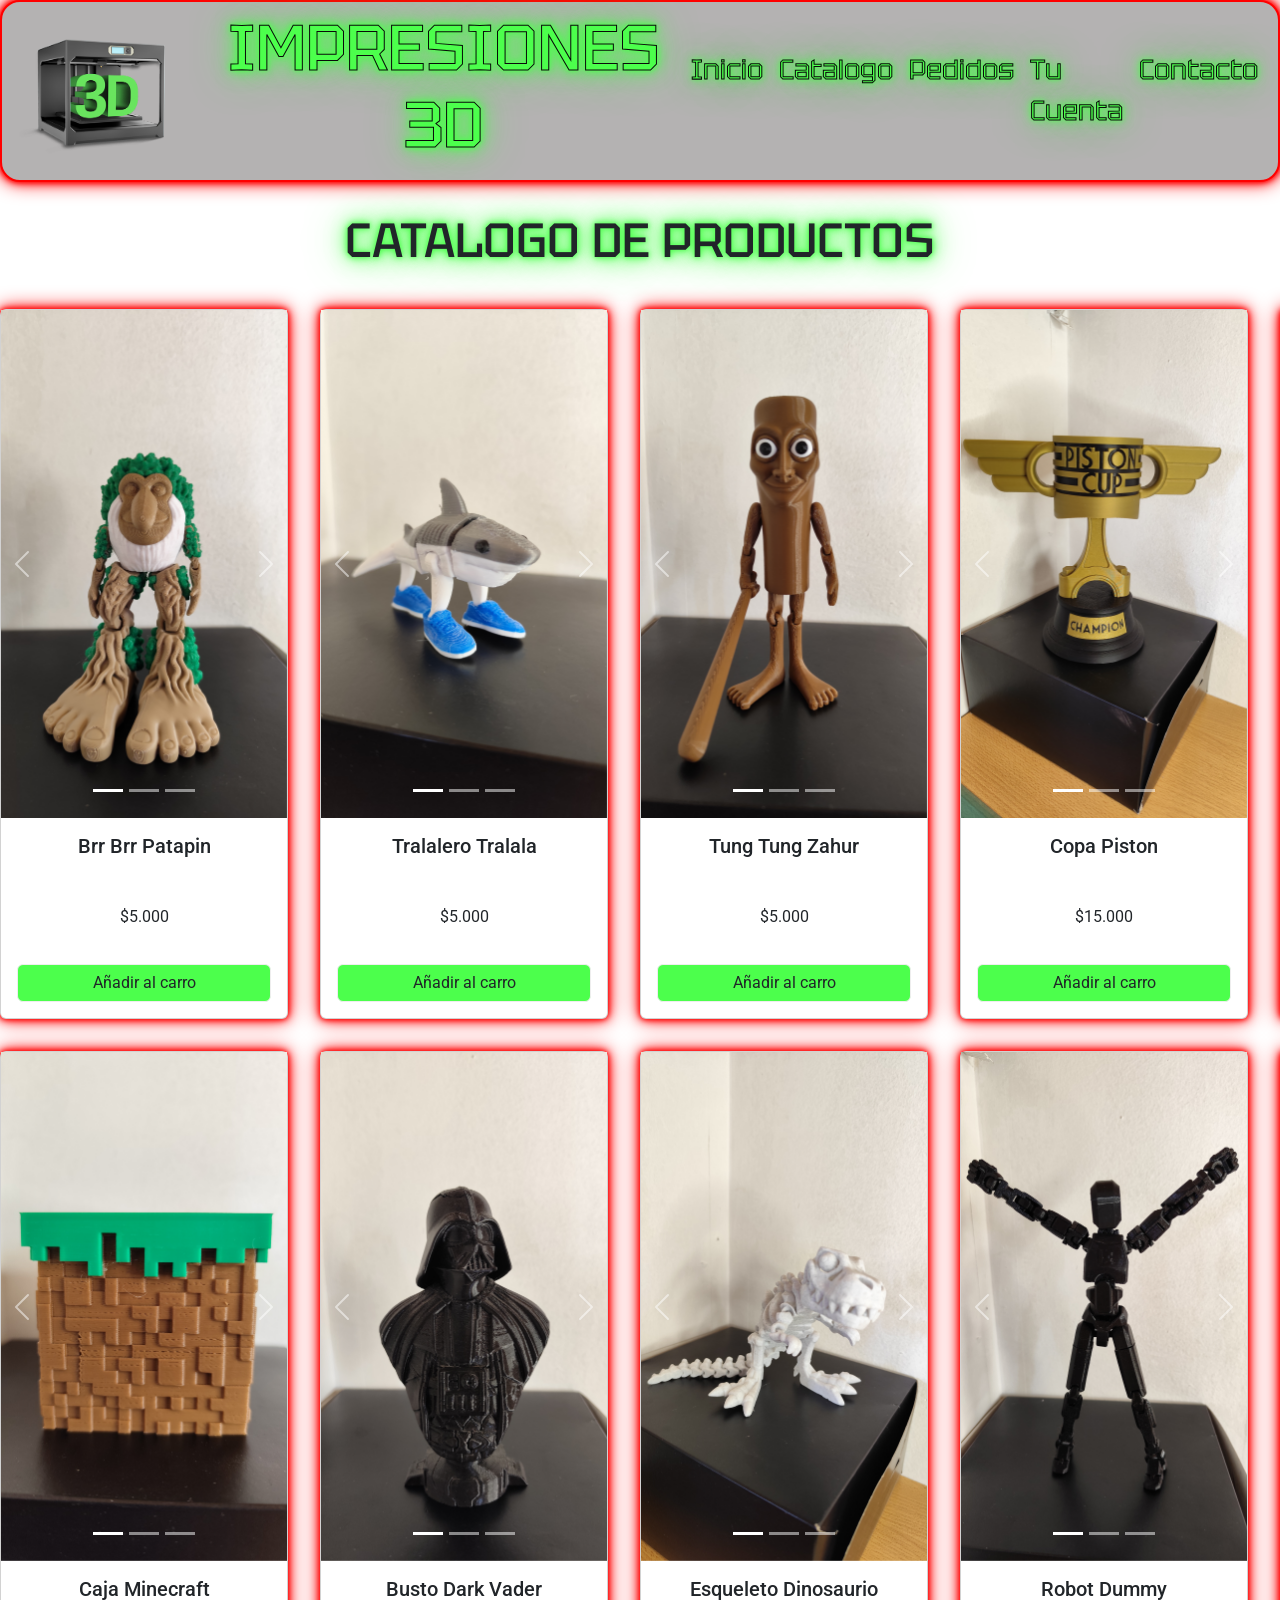
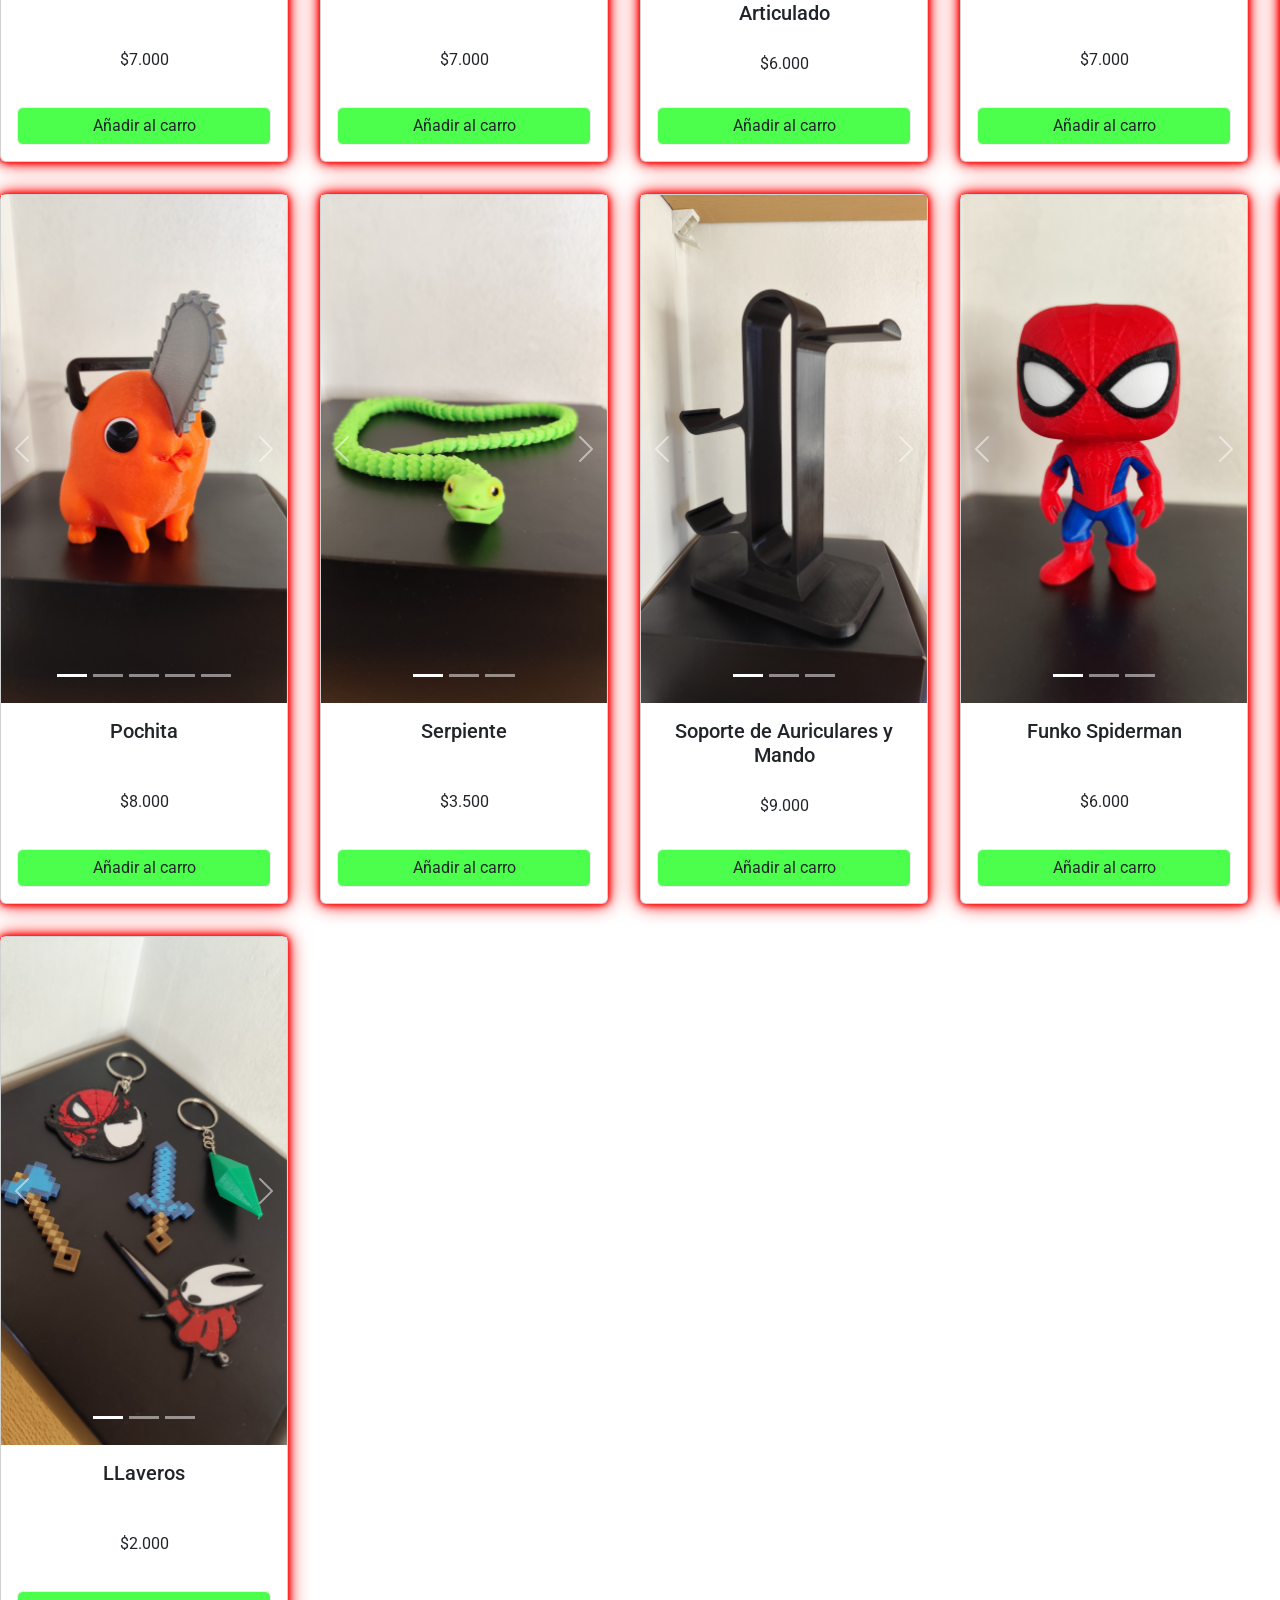
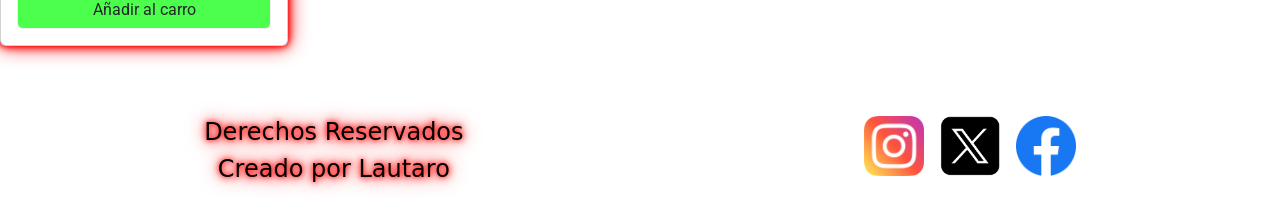
==== commit f9a7fd1a: "se finalizo el responsive" ====
--- a/pages/catalogo.html
+++ b/pages/catalogo.html
@@ -167,7 +167,7 @@
                         </button>
                     </div>
                         <div class="card-body">
-                        <h5 class="card-title">Tung Tung Zahuar</h5>
+                        <h5 class="card-title">Tung Tung Zahur</h5>
                         <p class="card-text">$5.000</p>
                         <a href="#" class="btn">Añadir al carro</a>
                         </div>
--- a/styles/styles.css
+++ b/styles/styles.css
@@ -201,6 +201,7 @@
   text-align: center;
   display: flex;
   flex-direction: column;
+  font-family: roboto;
 }
 .catalogo-de-productos .card .btn {
   margin-top: auto;
@@ -229,6 +230,9 @@
     gap: 32px;
     justify-items: center;
   }
+  .card-text {
+    font-size: 1.5rem;
+  }
 }
 @media (min-width: 480px) and (max-width: 960px) {
   .catalogo-de-productos {
@@ -237,6 +241,9 @@
     gap: 32px;
     justify-items: center;
   }
+  .card-text {
+    font-size: 1.5rem;
+  }
 }
 .titulo-pedidos {
   display: flex;
@@ -250,6 +257,10 @@
 
 .text-ideas {
   text-align: center;
+  color: #000000;
+  font-family: roboto;
+  font-size: 30px;
+  text-shadow: 0 0 5px #ff0000, 0 0 10px #ff0000, 0 0 20px #ff0000;
 }
 
 .ideas {
@@ -298,13 +309,15 @@
     text-align: center;
   }
   .ideas input {
-    width: 50%;
-    text-align: center;
+    width: 600px;
+    text-align: center;
+    font-size: 1.75rem;
   }
   .ideas textarea {
     height: 250px;
-    width: 50%;
-    text-align: center;
+    width: 600px;
+    text-align: center;
+    font-size: 1.75rem;
   }
 }
 @media (min-width: 300px) and (max-width: 479px) {
@@ -312,13 +325,15 @@
     text-align: center;
   }
   .ideas input {
-    width: 80%;
-    text-align: center;
+    width: 400px;
+    text-align: center;
+    font-size: 1.25rem;
   }
   .ideas textarea {
     height: 250px;
-    width: 80%;
-    text-align: center;
+    width: 400px;
+    text-align: center;
+    font-size: 1.25rem;
   }
 }
 .titulo-contacto {
@@ -333,7 +348,10 @@
 
 .text-contacto {
   text-align: center;
-  margin-bottom: 50px;
+  color: #000000;
+  font-family: roboto;
+  font-size: 30px;
+  text-shadow: 0 0 5px #ff0000, 0 0 10px #ff0000, 0 0 20px #ff0000;
 }
 
 .contenedor-contacto {
@@ -407,6 +425,8 @@
   margin: 0;
   text-align: center;
   font-size: 30px;
+  white-space: pre-line;
+  text-shadow: 0 0 5px #ff0000, 0 0 10px #ff0000, 0 0 20px #ff0000;
 }
 
 @media (min-width: 480px) and (max-width: 960px) {
@@ -417,8 +437,17 @@
   }
   .contenedor-contacto .informacion-contacto {
     align-items: center;
-    max-width: 400px;
-    width: 90%;
+  }
+  .contenedor-contacto .informacion-contacto input {
+    width: 600px;
+    font-size: 1.75rem;
+    text-align: center;
+  }
+  .contenedor-contacto .informacion-contacto textarea {
+    text-align: center;
+    width: 600px;
+    height: 400px;
+    font-size: 1.75rem;
   }
   .contenedor-contacto .mapa {
     display: flex;
@@ -440,17 +469,19 @@
     align-items: center;
     gap: 32px;
   }
-  .informacion-contacto {
+  .contenedor-contacto .informacion-contacto {
     margin-left: 0;
   }
-  .informacion-contacto input {
+  .contenedor-contacto .informacion-contacto input {
     width: 100%;
-  }
-  .informacion-contacto textarea {
+    font-size: 1.25rem;
+  }
+  .contenedor-contacto .informacion-contacto textarea {
     width: 100%;
     height: 400px;
-  }
-  .horarios-contacto p {
+    font-size: 1.25rem;
+  }
+  .contenedor-contacto .horarios-contacto p {
     text-align: center;
     font-size: 25px;
   }
@@ -530,8 +561,20 @@
 @media (min-width: 480px) and (max-width: 960px) {
   .tu-cuenta {
     display: grid;
-    grid-template-columns: repeat(2, 1fr);
+    grid-template-columns: repeat(1, 1fr);
     gap: 48px;
+  }
+  .datos-personales input {
+    width: 600px;
+    font-size: 1.75rem;
+  }
+  .datos-domicilio input {
+    width: 600px;
+    font-size: 1.75rem;
+  }
+  .datos-persona-autorizada input {
+    width: 600px;
+    font-size: 1.75rem;
   }
   .tu-cuenta button {
     grid-column: 1/-1;
@@ -546,6 +589,18 @@
     grid-template-columns: repeat(1, 1fr);
     gap: 48px;
   }
+  .tu-cuenta .datos-personales input {
+    width: 400px;
+    font-size: 1.25rem;
+  }
+  .tu-cuenta .datos-domicilio input {
+    width: 400px;
+    font-size: 1.25rem;
+  }
+  .tu-cuenta .datos-persona-autorizada input {
+    width: 400px;
+    font-size: 1.25rem;
+  }
   .tu-cuenta button {
     grid-column: 1/-1;
   }
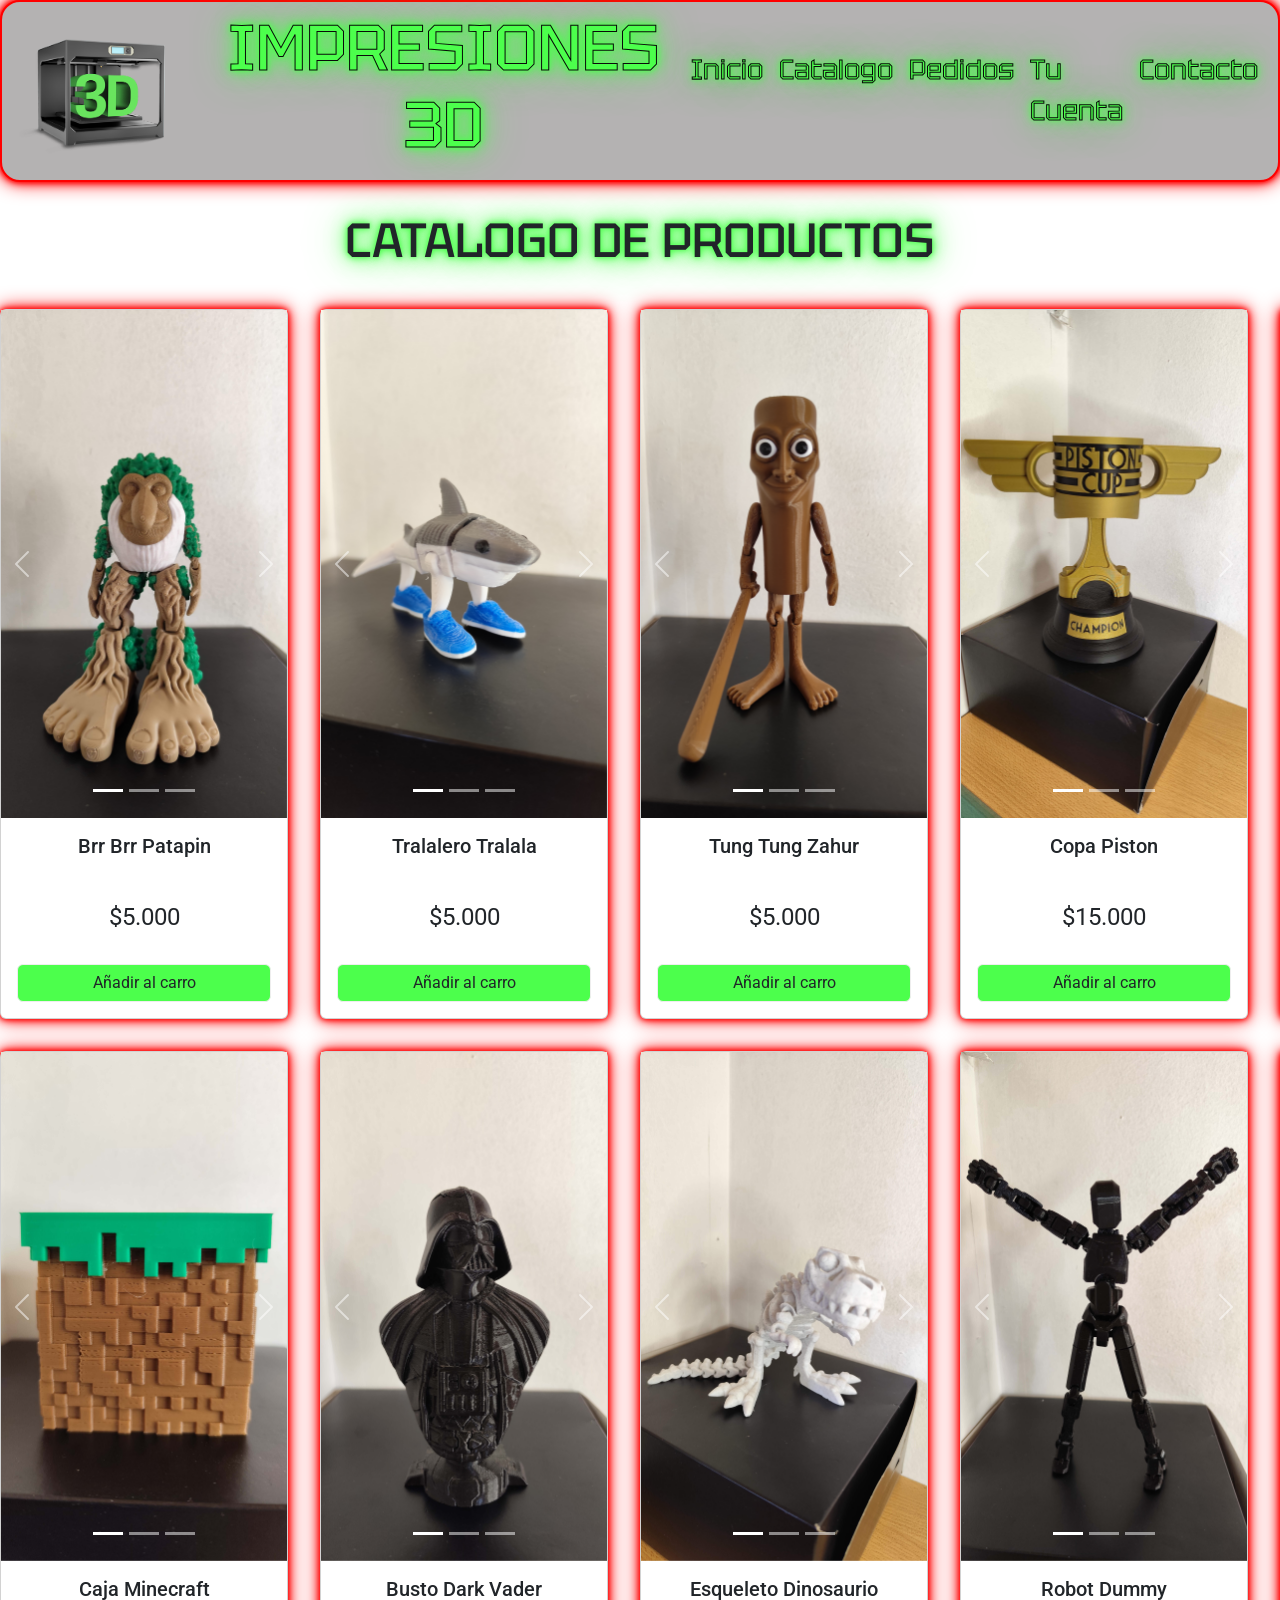
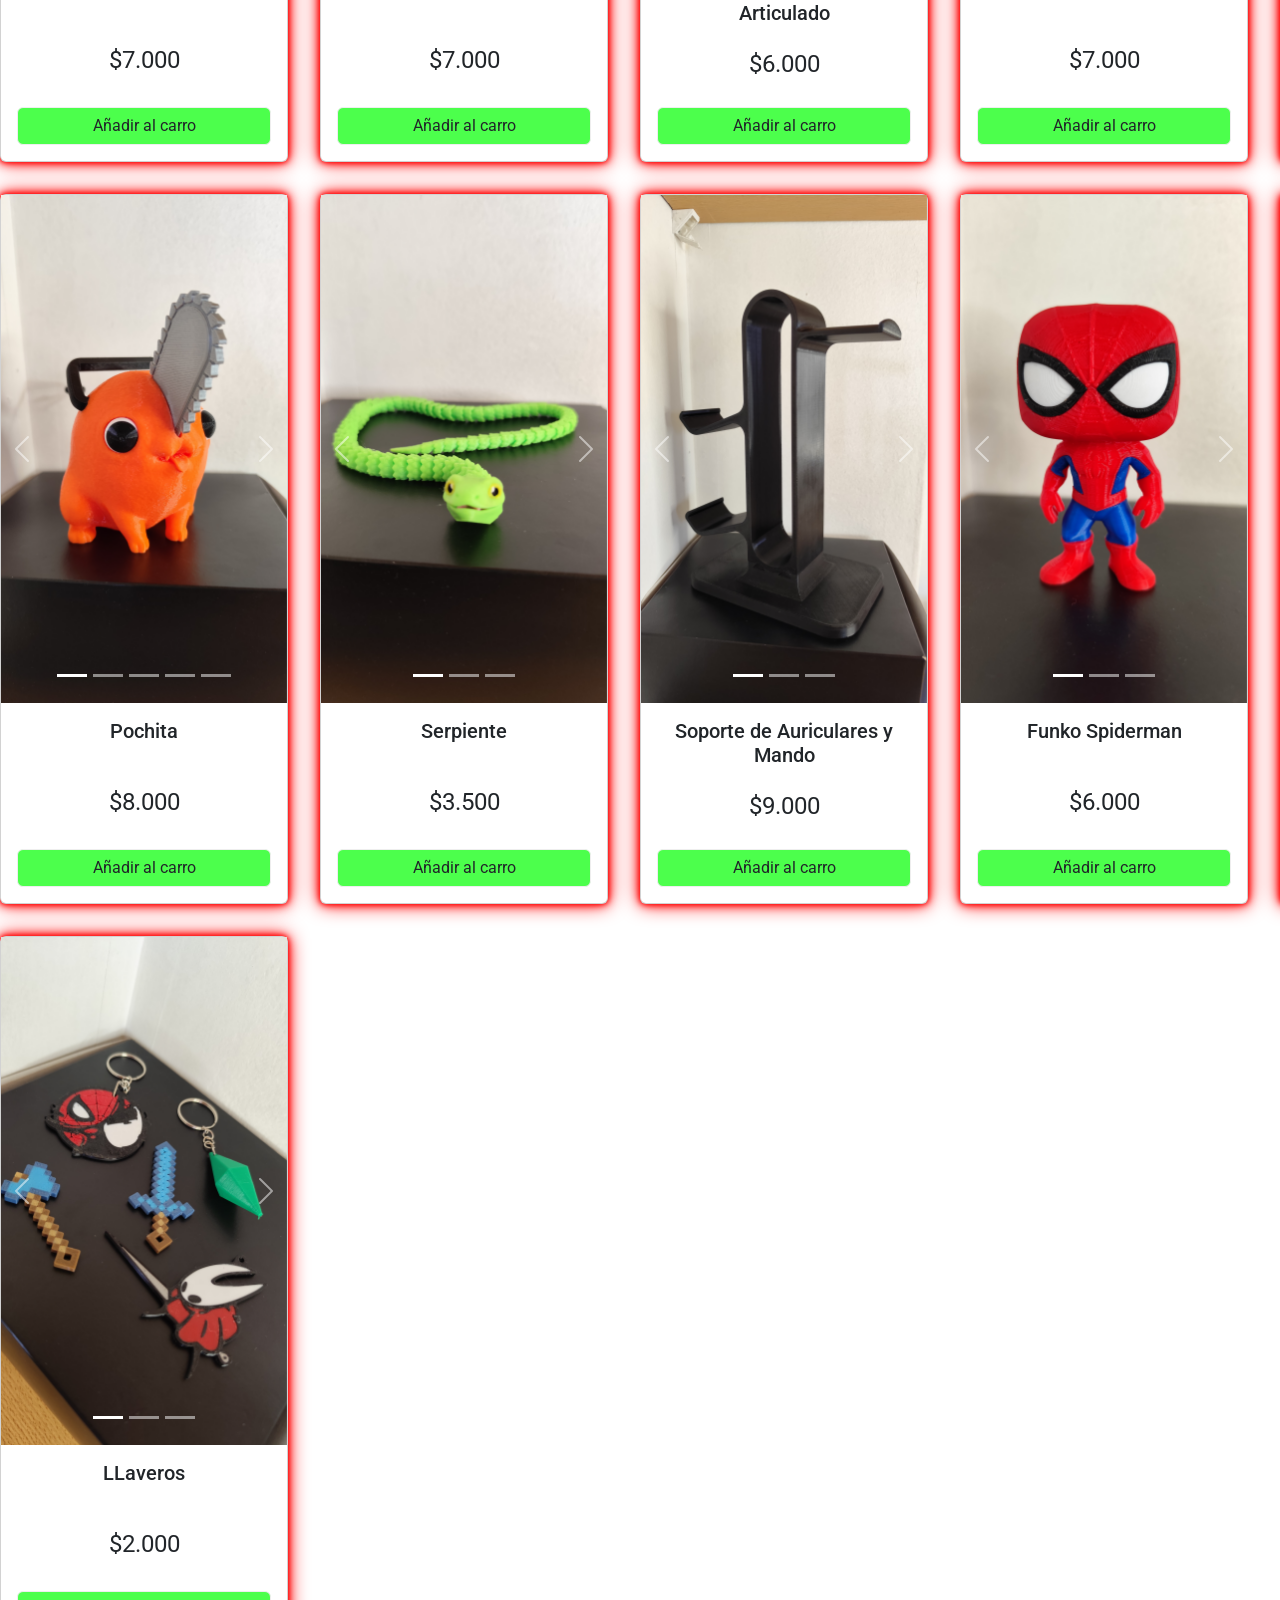
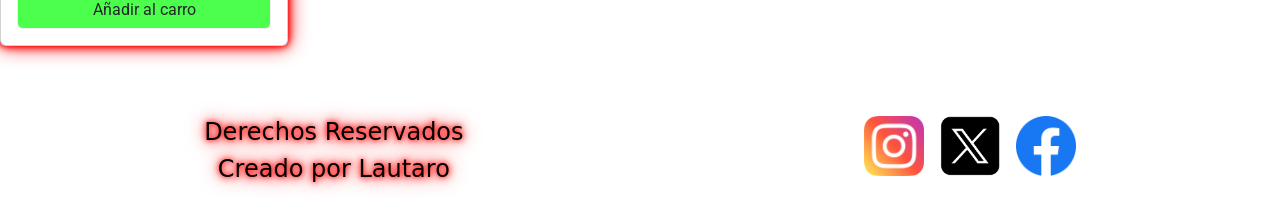
==== commit 2c5d84df: "se agrego SEO y ultimos detalles a los estilos" ====
--- a/pages/catalogo.html
+++ b/pages/catalogo.html
@@ -8,6 +8,18 @@
     <link href="https://cdn.jsdelivr.net/npm/bootstrap@5.3.8/dist/css/bootstrap.min.css" rel="stylesheet"
         integrity="sha384-sRIl4kxILFvY47J16cr9ZwB07vP4J8+LH7qKQnuqkuIAvNWLzeN8tE5YBujZqJLB" crossorigin="anonymous">
     <link rel="stylesheet" href="../styles/styles.css">
+    <link rel="shortcut icon" href="../assets/imagenes/impresion 3D.png" type="image/x-icon">
+<!-- SEO -->
+<meta name="description" content="Explorá nuestro catálogo de impresiones 3D. Descubrí productos únicos, diseños personalizados y comprá online con envío rápido.">
+<meta name="keywords" content="catálogo impresión 3D, productos 3D en venta, comprar impresiones 3D, tienda impresión 3D, Modelos 3D disponibles">
+<meta name="owner" content="Lautaro Vera">
+<meta name="author" content="Lautaro Vera">
+
+<!-- OPEN GRAPH -->
+<meta property="og:tittle" content="Impresiones 3D-Catalogo">
+<meta property="og:url" content="https://lautaroa7x.github.io/Impresiones-3D/">
+<meta property="og:image" content="https://raw.githubusercontent.com/LautaroA7X/Impresiones-3D/refs/heads/main/assets/imagenes/impresion%203D.png">
+<meta property="og:description" content="Explorá nuestro catálogo de impresiones 3D. Descubrí productos únicos, diseños personalizados y comprá online con envío rápido.">
 </head>
 
 <body>
@@ -64,13 +76,13 @@
                         </div>
                         <div class="carousel-inner">
                             <div class="carousel-item active">
-                                <img src="../assets/imagenes/Imagenes Catalogo/brr-brr-patapin-1.jpg" class="d-block w-100" alt="imagen de brr brr patapin">
-                            </div>
-                            <div class="carousel-item">
-                                <img src="../assets/imagenes/Imagenes Catalogo/brr-brr-patapin-2.jpg" class="d-block w-100" alt="imagen de brr brr patapin">
-                            </div>
-                            <div class="carousel-item">
-                                <img src="../assets/imagenes/Imagenes Catalogo/brr-brr-patapin-3.jpg" class="d-block w-100" alt="imagen de brr brr patapin">
+                                <img src="../assets/imagenes/Imagenes Catalogo/brr-brr-patapin-1.jpg" class="d-block w-100" alt="imagen de una impresion en 3D de brr brr patapin">
+                            </div>
+                            <div class="carousel-item">
+                                <img src="../assets/imagenes/Imagenes Catalogo/brr-brr-patapin-2.jpg" class="d-block w-100" alt="imagen de una impresion en 3D de brr brr patapin">
+                            </div>
+                            <div class="carousel-item">
+                                <img src="../assets/imagenes/Imagenes Catalogo/brr-brr-patapin-3.jpg" class="d-block w-100" alt="imagen de una impresion en 3D de brr brr patapin">
                             </div>
                         </div>
                         <button class="carousel-control-prev" type="button" data-bs-target="#producto-1"
@@ -105,13 +117,13 @@
                         </div>
                         <div class="carousel-inner">
                             <div class="carousel-item active">
-                                <img src="../assets/imagenes/Imagenes Catalogo/tralalero-1.jpg" class="d-block w-100" alt="imagen de tralalero tralala">
-                            </div>
-                            <div class="carousel-item">
-                                <img src="../assets/imagenes/Imagenes Catalogo/tralalero-2.jpg" class="d-block w-100" alt="imagen de tralalero tralala">
-                            </div>
-                            <div class="carousel-item">
-                                <img src="../assets/imagenes/Imagenes Catalogo/tralalero-3.jpg" class="d-block w-100" alt="imagen de tralalero tralala">
+                                <img src="../assets/imagenes/Imagenes Catalogo/tralalero-1.jpg" class="d-block w-100" alt="imagen de una impresion en 3D de tralalero tralala">
+                            </div>
+                            <div class="carousel-item">
+                                <img src="../assets/imagenes/Imagenes Catalogo/tralalero-2.jpg" class="d-block w-100" alt="imagen de una impresion en 3D de tralalero tralala">
+                            </div>
+                            <div class="carousel-item">
+                                <img src="../assets/imagenes/Imagenes Catalogo/tralalero-3.jpg" class="d-block w-100" alt="imagen de una impresion en 3D de tralalero tralala">
                             </div>
                         </div>
                         <button class="carousel-control-prev" type="button" data-bs-target="#producto-2"
@@ -146,13 +158,13 @@
                         </div>
                         <div class="carousel-inner">
                             <div class="carousel-item active">
-                                <img src="../assets/imagenes/Imagenes Catalogo/tung-tung-1.jpg" class="d-block w-100" alt="imagen de Tung Tung Zahur">
-                            </div>
-                            <div class="carousel-item">
-                                <img src="../assets/imagenes/Imagenes Catalogo/tung-tung-2.jpg" class="d-block w-100" alt="imagen de Tung Tung Zahur">
-                            </div>
-                            <div class="carousel-item">
-                                <img src="../assets/imagenes/Imagenes Catalogo/tung-tung-3.jpg" class="d-block w-100" alt="imagen de Tung Tung Zahur">
+                                <img src="../assets/imagenes/Imagenes Catalogo/tung-tung-1.jpg" class="d-block w-100" alt="imagen de una impresion en 3D de Tung Tung Zahur">
+                            </div>
+                            <div class="carousel-item">
+                                <img src="../assets/imagenes/Imagenes Catalogo/tung-tung-2.jpg" class="d-block w-100" alt="imagen de una impresion en 3D de Tung Tung Zahur">
+                            </div>
+                            <div class="carousel-item">
+                                <img src="../assets/imagenes/Imagenes Catalogo/tung-tung-3.jpg" class="d-block w-100" alt="imagen de una impresion en 3D de Tung Tung Zahur">
                             </div>
                         </div>
                         <button class="carousel-control-prev" type="button" data-bs-target="#producto-3"
@@ -187,13 +199,13 @@
                         </div>
                         <div class="carousel-inner">
                             <div class="carousel-item active">
-                                <img src="../assets/imagenes/Imagenes Catalogo/copa-piston-1.jpg" class="d-block w-100" alt="imagen de copa piston">
-                            </div>
-                            <div class="carousel-item">
-                                <img src="../assets/imagenes/Imagenes Catalogo/copa-piston-2.jpg" class="d-block w-100" alt="imagen de copa piston">
-                            </div>
-                            <div class="carousel-item">
-                                <img src="../assets/imagenes/Imagenes Catalogo/copa-piston-3.jpg" class="d-block w-100" alt="imagen de copa piston">
+                                <img src="../assets/imagenes/Imagenes Catalogo/copa-piston-1.jpg" class="d-block w-100" alt="imagen de una impresion en 3D de copa piston">
+                            </div>
+                            <div class="carousel-item">
+                                <img src="../assets/imagenes/Imagenes Catalogo/copa-piston-2.jpg" class="d-block w-100" alt="imagen de una impresion en 3D de copa piston">
+                            </div>
+                            <div class="carousel-item">
+                                <img src="../assets/imagenes/Imagenes Catalogo/copa-piston-3.jpg" class="d-block w-100" alt="imagen de una impresion en 3D de copa piston">
                             </div>
                         </div>
                         <button class="carousel-control-prev" type="button" data-bs-target="#producto-4"
@@ -228,13 +240,13 @@
                         </div>
                         <div class="carousel-inner">
                             <div class="carousel-item active">
-                                <img src="../assets/imagenes/Imagenes Catalogo/creeper-1.jpg" class="d-block w-100" alt="imagen de soporte de auriculares de Creeper">
-                            </div>
-                            <div class="carousel-item">
-                                <img src="../assets/imagenes/Imagenes Catalogo/creeper-2.jpg" class="d-block w-100" alt="imagen de soporte de auriculares de Creeper">
-                            </div>
-                            <div class="carousel-item">
-                                <img src="../assets/imagenes/Imagenes Catalogo/creeper-3.jpg" class="d-block w-100" alt="imagen de soporte de auriculares de Creeper">
+                                <img src="../assets/imagenes/Imagenes Catalogo/creeper-1.jpg" class="d-block w-100" alt="imagen de una impresion en 3D de soporte de auriculares de Creeper">
+                            </div>
+                            <div class="carousel-item">
+                                <img src="../assets/imagenes/Imagenes Catalogo/creeper-2.jpg" class="d-block w-100" alt="imagen de una impresion en 3D de soporte de auriculares de Creeper">
+                            </div>
+                            <div class="carousel-item">
+                                <img src="../assets/imagenes/Imagenes Catalogo/creeper-3.jpg" class="d-block w-100" alt="imagen de una impresion en 3D de soporte de auriculares de Creeper">
                             </div>
                         </div>
                     <button class="carousel-control-prev" type="button" data-bs-target="#producto-5"
@@ -269,13 +281,13 @@
                         </div>
                         <div class="carousel-inner">
                             <div class="carousel-item active">
-                                <img src="../assets/imagenes/Imagenes Catalogo/cubo-minecraft-1.jpg" class="d-block w-100" alt="imagen de caja cubo de Minecraft">
-                            </div>
-                            <div class="carousel-item">
-                                <img src="../assets/imagenes/Imagenes Catalogo/cubo-minecraft-2.jpg" class="d-block w-100" alt="imagen de caja cubo de Minecraft">
-                            </div>
-                            <div class="carousel-item">
-                                <img src="../assets/imagenes/Imagenes Catalogo/cubo-minecraft-3.jpg" class="d-block w-100" alt="imagen de caja cubo de Minecraft">
+                                <img src="../assets/imagenes/Imagenes Catalogo/cubo-minecraft-1.jpg" class="d-block w-100" alt="imagen de una impresion en 3D de caja cubo de Minecraft">
+                            </div>
+                            <div class="carousel-item">
+                                <img src="../assets/imagenes/Imagenes Catalogo/cubo-minecraft-2.jpg" class="d-block w-100" alt="imagen de una impresion en 3D de caja cubo de Minecraft">
+                            </div>
+                            <div class="carousel-item">
+                                <img src="../assets/imagenes/Imagenes Catalogo/cubo-minecraft-3.jpg" class="d-block w-100" alt="imagen de una impresion en 3D de caja cubo de Minecraft">
                             </div>
                         </div>
                     <button class="carousel-control-prev" type="button" data-bs-target="#producto-6"
@@ -310,13 +322,13 @@
                         </div>
                         <div class="carousel-inner">
                             <div class="carousel-item active">
-                                <img src="../assets/imagenes/Imagenes Catalogo/dark-vader-1.jpg" class="d-block w-100" alt="imagen de busto de Dark Vader">
-                            </div>
-                            <div class="carousel-item">
-                                <img src="../assets/imagenes/Imagenes Catalogo/dark-vader-2.jpg" class="d-block w-100" alt="imagen de busto de Dark Vader">
-                            </div>
-                            <div class="carousel-item">
-                                <img src="../assets/imagenes/Imagenes Catalogo/dark-vader-3.jpg" class="d-block w-100" alt="imagen de busto de Dark Vader">
+                                <img src="../assets/imagenes/Imagenes Catalogo/dark-vader-1.jpg" class="d-block w-100" alt="imagen de una impresion en 3D de busto de Dark Vader">
+                            </div>
+                            <div class="carousel-item">
+                                <img src="../assets/imagenes/Imagenes Catalogo/dark-vader-2.jpg" class="d-block w-100" alt="imagen de una impresion en 3D de busto de Dark Vader">
+                            </div>
+                            <div class="carousel-item">
+                                <img src="../assets/imagenes/Imagenes Catalogo/dark-vader-3.jpg" class="d-block w-100" alt="imagen de una impresion en 3D de busto de Dark Vader">
                             </div>
                         </div>
                     <button class="carousel-control-prev" type="button" data-bs-target="#producto-7"
@@ -351,13 +363,13 @@
                         </div>
                         <div class="carousel-inner">
                             <div class="carousel-item active">
-                                <img src="../assets/imagenes/Imagenes Catalogo/dinosaurio-1.jpg" class="d-block w-100" alt="imagen de Esqueleto de Dinosaurio">
-                            </div>
-                            <div class="carousel-item">
-                                <img src="../assets/imagenes/Imagenes Catalogo/dinosaurio-2.jpg" class="d-block w-100" alt="imagen de Esqueleto de Dinosaurio">
-                            </div>
-                            <div class="carousel-item">
-                                <img src="../assets/imagenes/Imagenes Catalogo/dinosaurio-3.jpg" class="d-block w-100" alt="imagen de Esqueleto de Dinosaurio">
+                                <img src="../assets/imagenes/Imagenes Catalogo/dinosaurio-1.jpg" class="d-block w-100" alt="imagen de una impresion en 3D de Esqueleto de Dinosaurio">
+                            </div>
+                            <div class="carousel-item">
+                                <img src="../assets/imagenes/Imagenes Catalogo/dinosaurio-2.jpg" class="d-block w-100" alt="imagen de una impresion en 3D de Esqueleto de Dinosaurio">
+                            </div>
+                            <div class="carousel-item">
+                                <img src="../assets/imagenes/Imagenes Catalogo/dinosaurio-3.jpg" class="d-block w-100" alt="imagen de una impresion en 3D de Esqueleto de Dinosaurio">
                             </div>
                         </div>
                         <button class="carousel-control-prev" type="button" data-bs-target="#producto-8"
@@ -392,13 +404,13 @@
                         </div>
                         <div class="carousel-inner">
                             <div class="carousel-item active">
-                                <img src="../assets/imagenes/Imagenes Catalogo/dummy-1.jpg" class="d-block w-100" alt="imagen de brr Jueguete Dummy">
-                            </div>
-                            <div class="carousel-item">
-                                <img src="../assets/imagenes/Imagenes Catalogo/dummy-2.jpg" class="d-block w-100" alt="imagen de brr Jueguete Dummy">
-                            </div>
-                            <div class="carousel-item">
-                                <img src="../assets/imagenes/Imagenes Catalogo/dummy-3.jpg" class="d-block w-100" alt="imagen de brr Robot Dummy">
+                                <img src="../assets/imagenes/Imagenes Catalogo/dummy-1.jpg" class="d-block w-100" alt="imagen de una impresion en 3D de brr Jueguete Dummy">
+                            </div>
+                            <div class="carousel-item">
+                                <img src="../assets/imagenes/Imagenes Catalogo/dummy-2.jpg" class="d-block w-100" alt="imagen de una impresion en 3D de brr Jueguete Dummy">
+                            </div>
+                            <div class="carousel-item">
+                                <img src="../assets/imagenes/Imagenes Catalogo/dummy-3.jpg" class="d-block w-100" alt="imagen de una impresion en 3D de brr Robot Dummy">
                             </div>
                         </div>
                         <button class="carousel-control-prev" type="button" data-bs-target="#producto-9"
@@ -433,13 +445,13 @@
                         </div>
                         <div class="carousel-inner">
                             <div class="carousel-item active">
-                                <img src="../assets/imagenes/Imagenes Catalogo/hornet-1.jpg" class="d-block w-100" alt="imagen de Soporte de Hornet">
-                            </div>
-                            <div class="carousel-item">
-                                <img src="../assets/imagenes/Imagenes Catalogo/hornet-2.jpg" class="d-block w-100" alt="imagen de Soporte de Hornet">
-                            </div>
-                            <div class="carousel-item">
-                                <img src="../assets/imagenes/Imagenes Catalogo/hornet-3.jpg" class="d-block w-100" alt="imagen de Soporte de Hornet">
+                                <img src="../assets/imagenes/Imagenes Catalogo/hornet-1.jpg" class="d-block w-100" alt="imagen de una impresion en 3D de Soporte de Hornet">
+                            </div>
+                            <div class="carousel-item">
+                                <img src="../assets/imagenes/Imagenes Catalogo/hornet-2.jpg" class="d-block w-100" alt="imagen de una impresion en 3D de Soporte de Hornet">
+                            </div>
+                            <div class="carousel-item">
+                                <img src="../assets/imagenes/Imagenes Catalogo/hornet-3.jpg" class="d-block w-100" alt="imagen de una impresion en 3D de Soporte de Hornet">
                             </div>
                         </div>
                         <button class="carousel-control-prev" type="button" data-bs-target="#producto-10"
@@ -478,19 +490,19 @@
                         </div>
                         <div class="carousel-inner">
                             <div class="carousel-item active">
-                                <img src="../assets/imagenes/Imagenes Catalogo/pochita-1.jpg" class="d-block w-100" alt="imagen de Pochita">
-                            </div>
-                            <div class="carousel-item">
-                                <img src="../assets/imagenes/Imagenes Catalogo/pochita-2.jpg" class="d-block w-100" alt="imagen de Pochita">
-                            </div>
-                            <div class="carousel-item">
-                                <img src="../assets/imagenes/Imagenes Catalogo/pochita-3.jpg" class="d-block w-100" alt="imagen de Pochita">
-                            </div>
-                            <div class="carousel-item">
-                                <img src="../assets/imagenes/Imagenes Catalogo/pochita-4.jpg" class="d-block w-100" alt="imagen de Pochita">
-                            </div>
-                            <div class="carousel-item">
-                                <img src="../assets/imagenes/Imagenes Catalogo/pochita-5.jpg" class="d-block w-100" alt="imagen de Pochita">
+                                <img src="../assets/imagenes/Imagenes Catalogo/pochita-1.jpg" class="d-block w-100" alt="imagen de una impresion en 3D de Pochita">
+                            </div>
+                            <div class="carousel-item">
+                                <img src="../assets/imagenes/Imagenes Catalogo/pochita-2.jpg" class="d-block w-100" alt="imagen de una impresion en 3D de Pochita">
+                            </div>
+                            <div class="carousel-item">
+                                <img src="../assets/imagenes/Imagenes Catalogo/pochita-3.jpg" class="d-block w-100" alt="imagen de una impresion en 3D de Pochita">
+                            </div>
+                            <div class="carousel-item">
+                                <img src="../assets/imagenes/Imagenes Catalogo/pochita-4.jpg" class="d-block w-100" alt="imagen de una impresion en 3D de Pochita">
+                            </div>
+                            <div class="carousel-item">
+                                <img src="../assets/imagenes/Imagenes Catalogo/pochita-5.jpg" class="d-block w-100" alt="imagen de una impresion en 3D de Pochita">
                             </div>
                         </div>
                         <button class="carousel-control-prev" type="button" data-bs-target="#producto-11"
@@ -525,13 +537,13 @@
                         </div>
                         <div class="carousel-inner">
                             <div class="carousel-item active">
-                                <img src="../assets/imagenes/Imagenes Catalogo/serpiente-1.jpg" class="d-block w-100" alt="imagen de Serpiente">
-                            </div>
-                            <div class="carousel-item">
-                                <img src="../assets/imagenes/Imagenes Catalogo/serpiente-2.jpg" class="d-block w-100" alt="imagen de Serpiente">
-                            </div>
-                            <div class="carousel-item">
-                                <img src="../assets/imagenes/Imagenes Catalogo/serpiente-3.jpg" class="d-block w-100" alt="imagen de Serpiente">
+                                <img src="../assets/imagenes/Imagenes Catalogo/serpiente-1.jpg" class="d-block w-100" alt="imagen de una impresion en 3D de Serpiente">
+                            </div>
+                            <div class="carousel-item">
+                                <img src="../assets/imagenes/Imagenes Catalogo/serpiente-2.jpg" class="d-block w-100" alt="imagen de una impresion en 3D de Serpiente">
+                            </div>
+                            <div class="carousel-item">
+                                <img src="../assets/imagenes/Imagenes Catalogo/serpiente-3.jpg" class="d-block w-100" alt="imagen de una impresion en 3D de Serpiente">
                             </div>
                         </div>
                         <button class="carousel-control-prev" type="button" data-bs-target="#producto-12"
@@ -566,13 +578,13 @@
                         </div>
                         <div class="carousel-inner">
                             <div class="carousel-item active">
-                                <img src="../assets/imagenes/Imagenes Catalogo/soporte-1.jpg" class="d-block w-100" alt="imagen de Soporte de Auriculares">
-                            </div>
-                            <div class="carousel-item">
-                                <img src="../assets/imagenes/Imagenes Catalogo/soporte-2.jpg" class="d-block w-100" alt="imagen de Soporte de Auriculares">
-                            </div>
-                            <div class="carousel-item">
-                                <img src="../assets/imagenes/Imagenes Catalogo/soporte-3.jpg" class="d-block w-100" alt="imagen de Soporte de Auriculares">
+                                <img src="../assets/imagenes/Imagenes Catalogo/soporte-1.jpg" class="d-block w-100" alt="imagen de una impresion en 3D de Soporte de Auriculares">
+                            </div>
+                            <div class="carousel-item">
+                                <img src="../assets/imagenes/Imagenes Catalogo/soporte-2.jpg" class="d-block w-100" alt="imagen de una impresion en 3D de Soporte de Auriculares">
+                            </div>
+                            <div class="carousel-item">
+                                <img src="../assets/imagenes/Imagenes Catalogo/soporte-3.jpg" class="d-block w-100" alt="imagen de una impresion en 3D de Soporte de Auriculares">
                             </div>
                         </div>
                         <button class="carousel-control-prev" type="button" data-bs-target="#producto-13"
@@ -607,13 +619,13 @@
                         </div>
                         <div class="carousel-inner">
                             <div class="carousel-item active">
-                                <img src="../assets/imagenes/Imagenes Catalogo/spiderman-1.jpg" class="d-block w-100" alt="imagen de Spiderman">
-                            </div>
-                            <div class="carousel-item">
-                                <img src="../assets/imagenes/Imagenes Catalogo/spiderman-2.jpg" class="d-block w-100" alt="imagen de Spiderman">
-                            </div>
-                            <div class="carousel-item">
-                                <img src="../assets/imagenes/Imagenes Catalogo/spiderman-3.jpg" class="d-block w-100" alt="imagen de Spiderman">
+                                <img src="../assets/imagenes/Imagenes Catalogo/spiderman-1.jpg" class="d-block w-100" alt="imagen de una impresion en 3D de Spiderman">
+                            </div>
+                            <div class="carousel-item">
+                                <img src="../assets/imagenes/Imagenes Catalogo/spiderman-2.jpg" class="d-block w-100" alt="imagen de una impresion en 3D de Spiderman">
+                            </div>
+                            <div class="carousel-item">
+                                <img src="../assets/imagenes/Imagenes Catalogo/spiderman-3.jpg" class="d-block w-100" alt="imagen de una impresion en 3D de Spiderman">
                             </div>
                         </div>
                         <button class="carousel-control-prev" type="button" data-bs-target="#producto-14"
@@ -648,13 +660,13 @@
                         </div>
                         <div class="carousel-inner">
                             <div class="carousel-item active">
-                                <img src="../assets/imagenes/Imagenes Catalogo/venom-1.jpg" class="d-block w-100" alt="imagen de Venom">
-                            </div>
-                            <div class="carousel-item">
-                                <img src="../assets/imagenes/Imagenes Catalogo/venom-2.jpg" class="d-block w-100" alt="imagen de Venom">
-                            </div>
-                            <div class="carousel-item">
-                                <img src="../assets/imagenes/Imagenes Catalogo/venom-3.jpg" class="d-block w-100" alt="imagen de Venom">
+                                <img src="../assets/imagenes/Imagenes Catalogo/venom-1.jpg" class="d-block w-100" alt="imagen de una impresion en 3D de Venom">
+                            </div>
+                            <div class="carousel-item">
+                                <img src="../assets/imagenes/Imagenes Catalogo/venom-2.jpg" class="d-block w-100" alt="imagen de una impresion en 3D de Venom">
+                            </div>
+                            <div class="carousel-item">
+                                <img src="../assets/imagenes/Imagenes Catalogo/venom-3.jpg" class="d-block w-100" alt="imagen de una impresion en 3D de Venom">
                             </div>
                         </div>
                         <button class="carousel-control-prev" type="button" data-bs-target="#producto-15"
@@ -689,13 +701,13 @@
                         </div>
                         <div class="carousel-inner">
                             <div class="carousel-item active">
-                                <img src="../assets/imagenes/Imagenes Catalogo/llaveros.jpg" class="d-block w-100" alt="imagen de brr brr patapin">
-                            </div>
-                            <div class="carousel-item">
-                                <img src="../assets/imagenes/Imagenes Catalogo/llaveros.jpg" class="d-block w-100" alt="imagen de brr brr patapin">
-                            </div>
-                            <div class="carousel-item">
-                                <img src="../assets/imagenes/Imagenes Catalogo/llaveros.jpg" class="d-block w-100" alt="imagen de brr brr patapin">
+                                <img src="../assets/imagenes/Imagenes Catalogo/llaveros.jpg" class="d-block w-100" alt="imagen de impresiones en 3D de llaveros varios">
+                            </div>
+                            <div class="carousel-item">
+                                <img src="../assets/imagenes/Imagenes Catalogo/llaveros.jpg" class="d-block w-100" alt="imagen de impresiones en 3D de llaveros varios">
+                            </div>
+                            <div class="carousel-item">
+                                <img src="../assets/imagenes/Imagenes Catalogo/llaveros.jpg" class="d-block w-100" alt="imagen de impresiones en 3D de llaveros varios">
                             </div>
                         </div>
                         <button class="carousel-control-prev" type="button" data-bs-target="#producto-16"
@@ -716,10 +728,7 @@
                         </div>
         </div>
             </article>
-
     
-
-
     </section>
     
 </main>
--- a/styles/styles.css
+++ b/styles/styles.css
@@ -218,6 +218,7 @@
   margin-top: auto;
   margin-bottom: 12px;
   text-shadow: none;
+  font-size: 1.5rem;
 }
 
 @media (min-width: 300px) and (max-width: 479px) {
